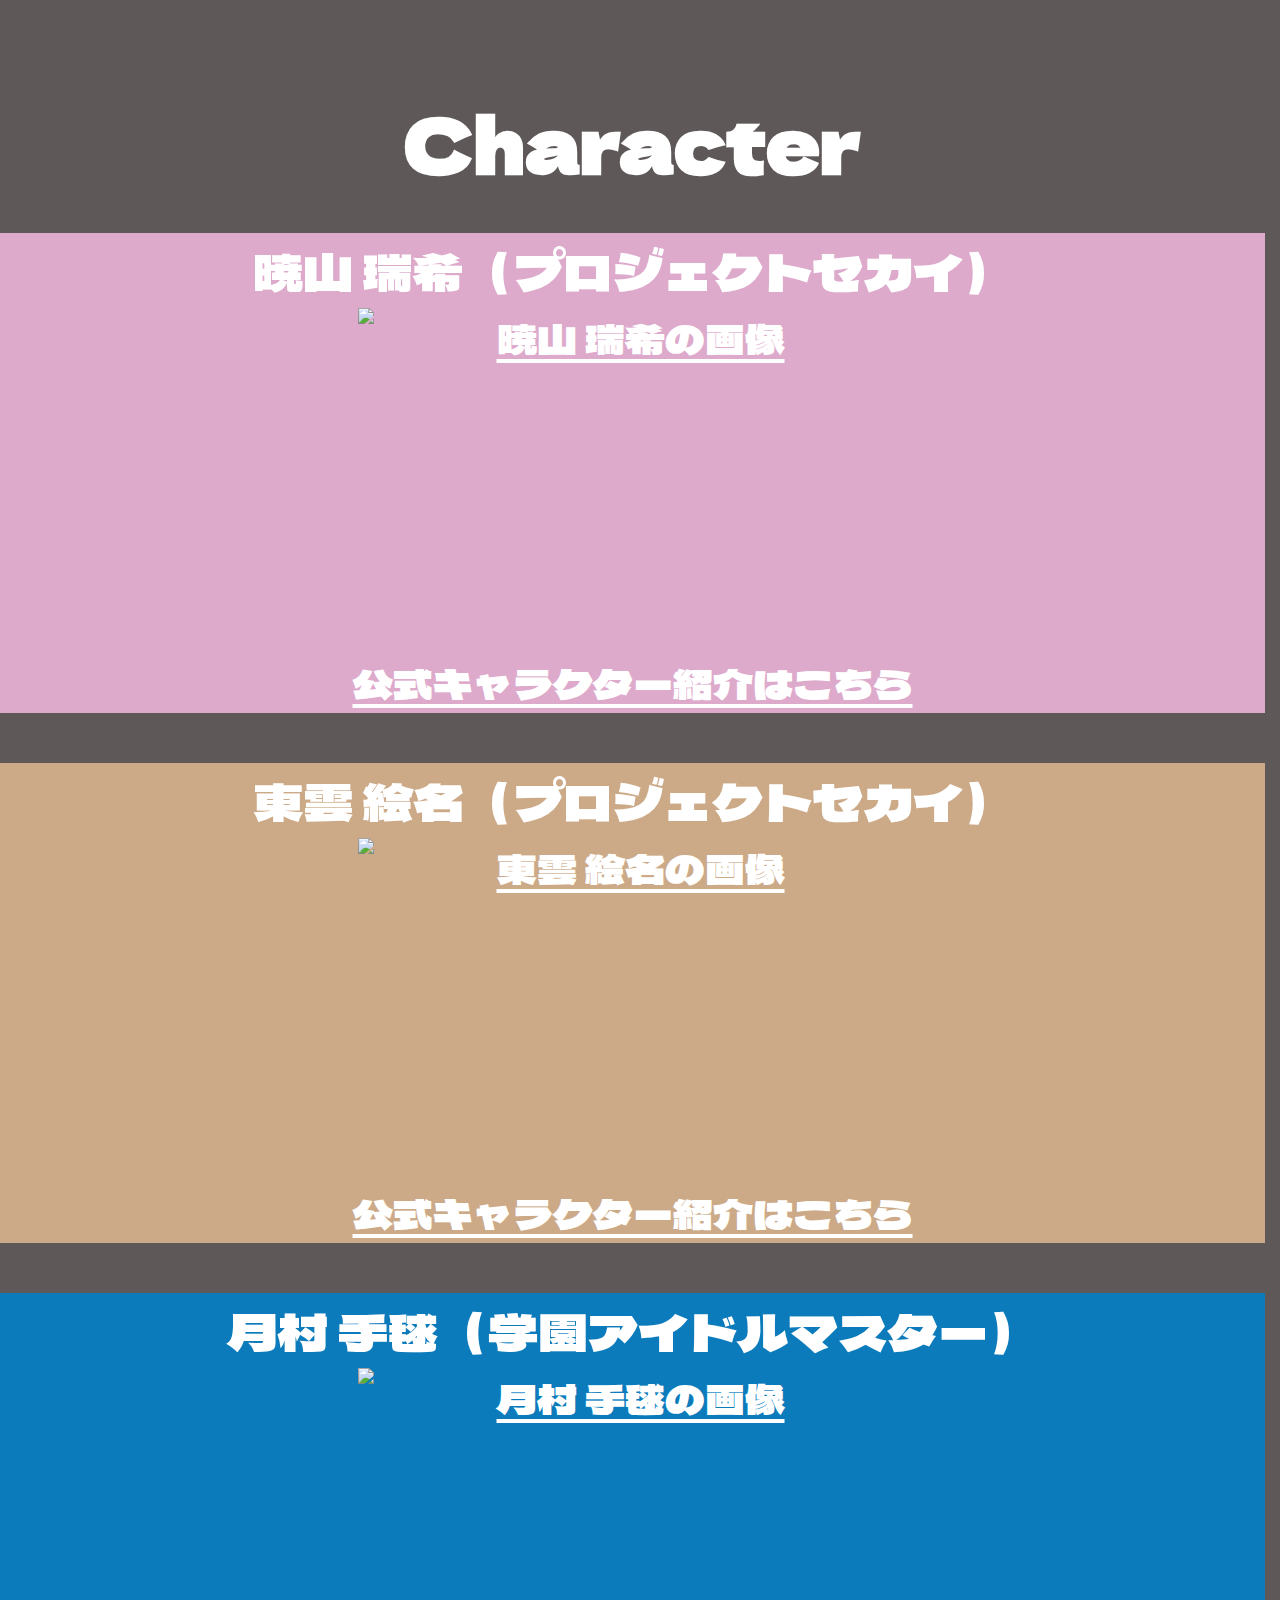
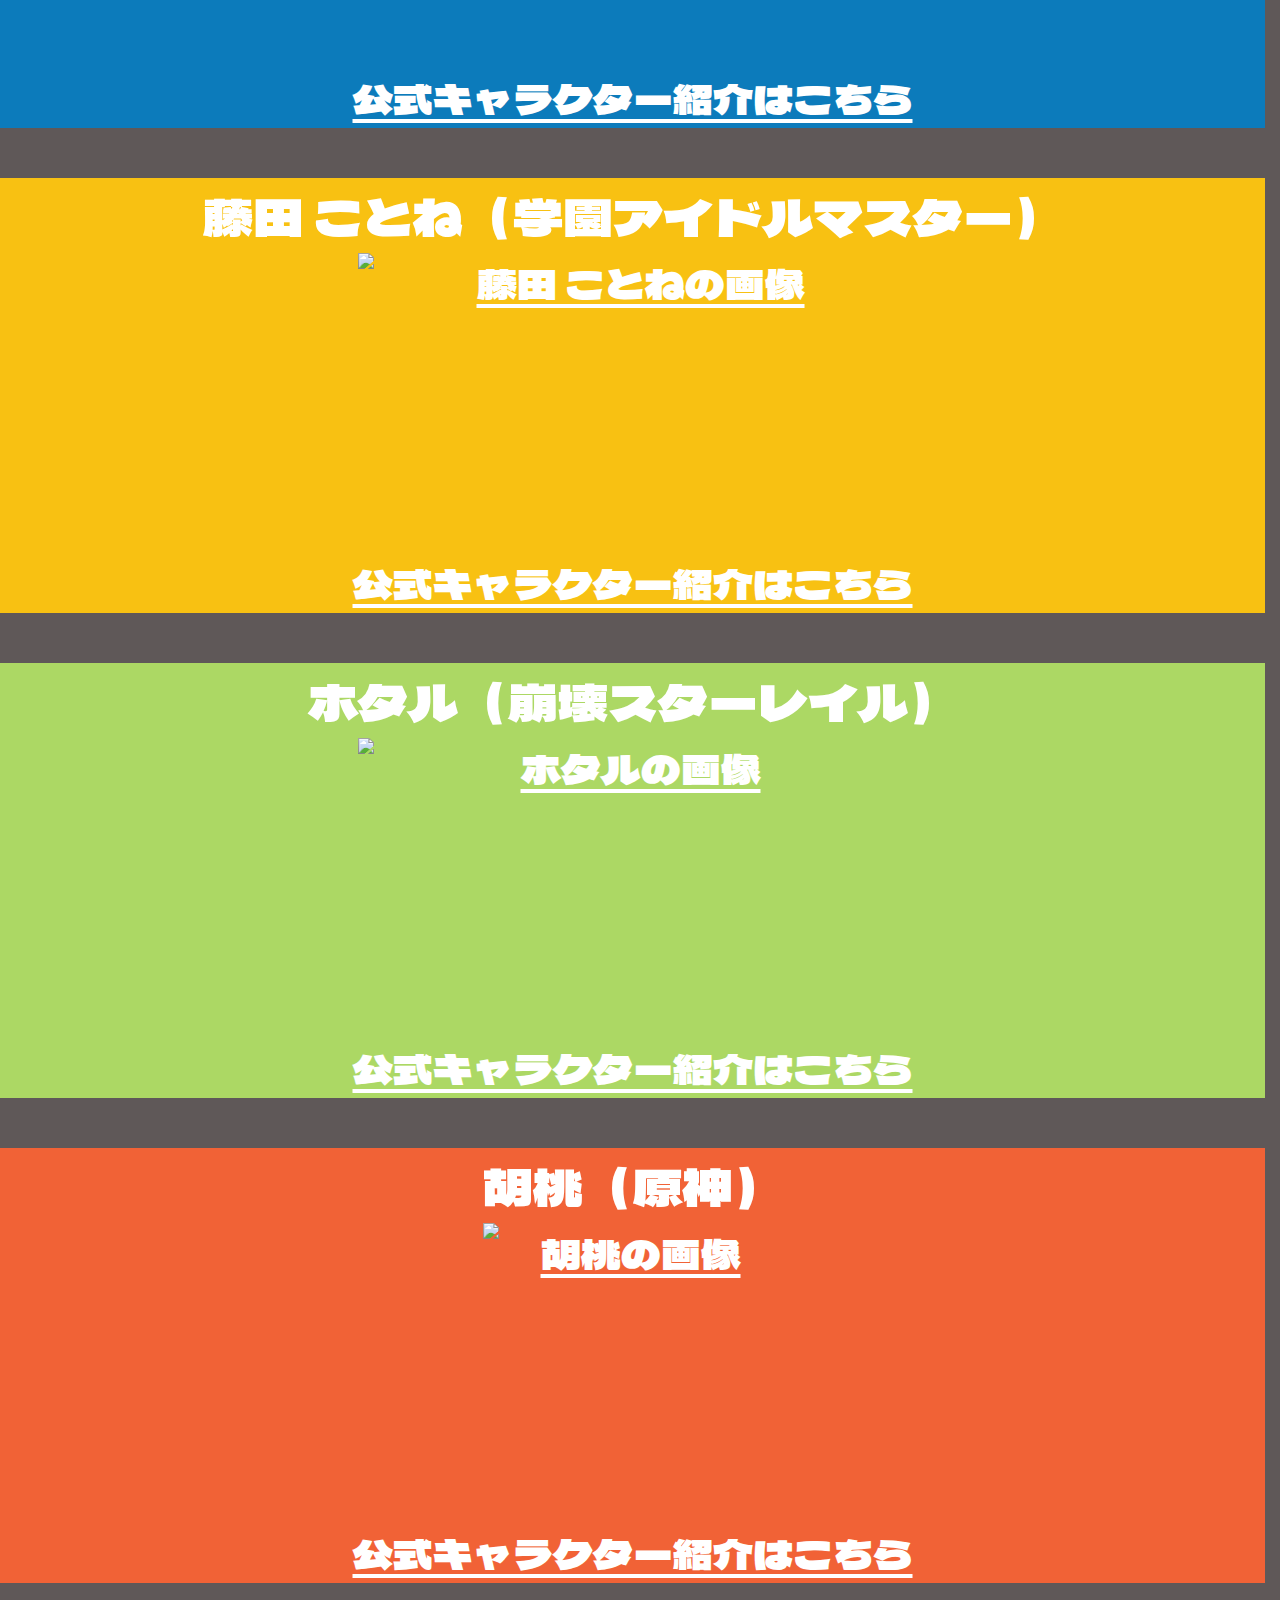
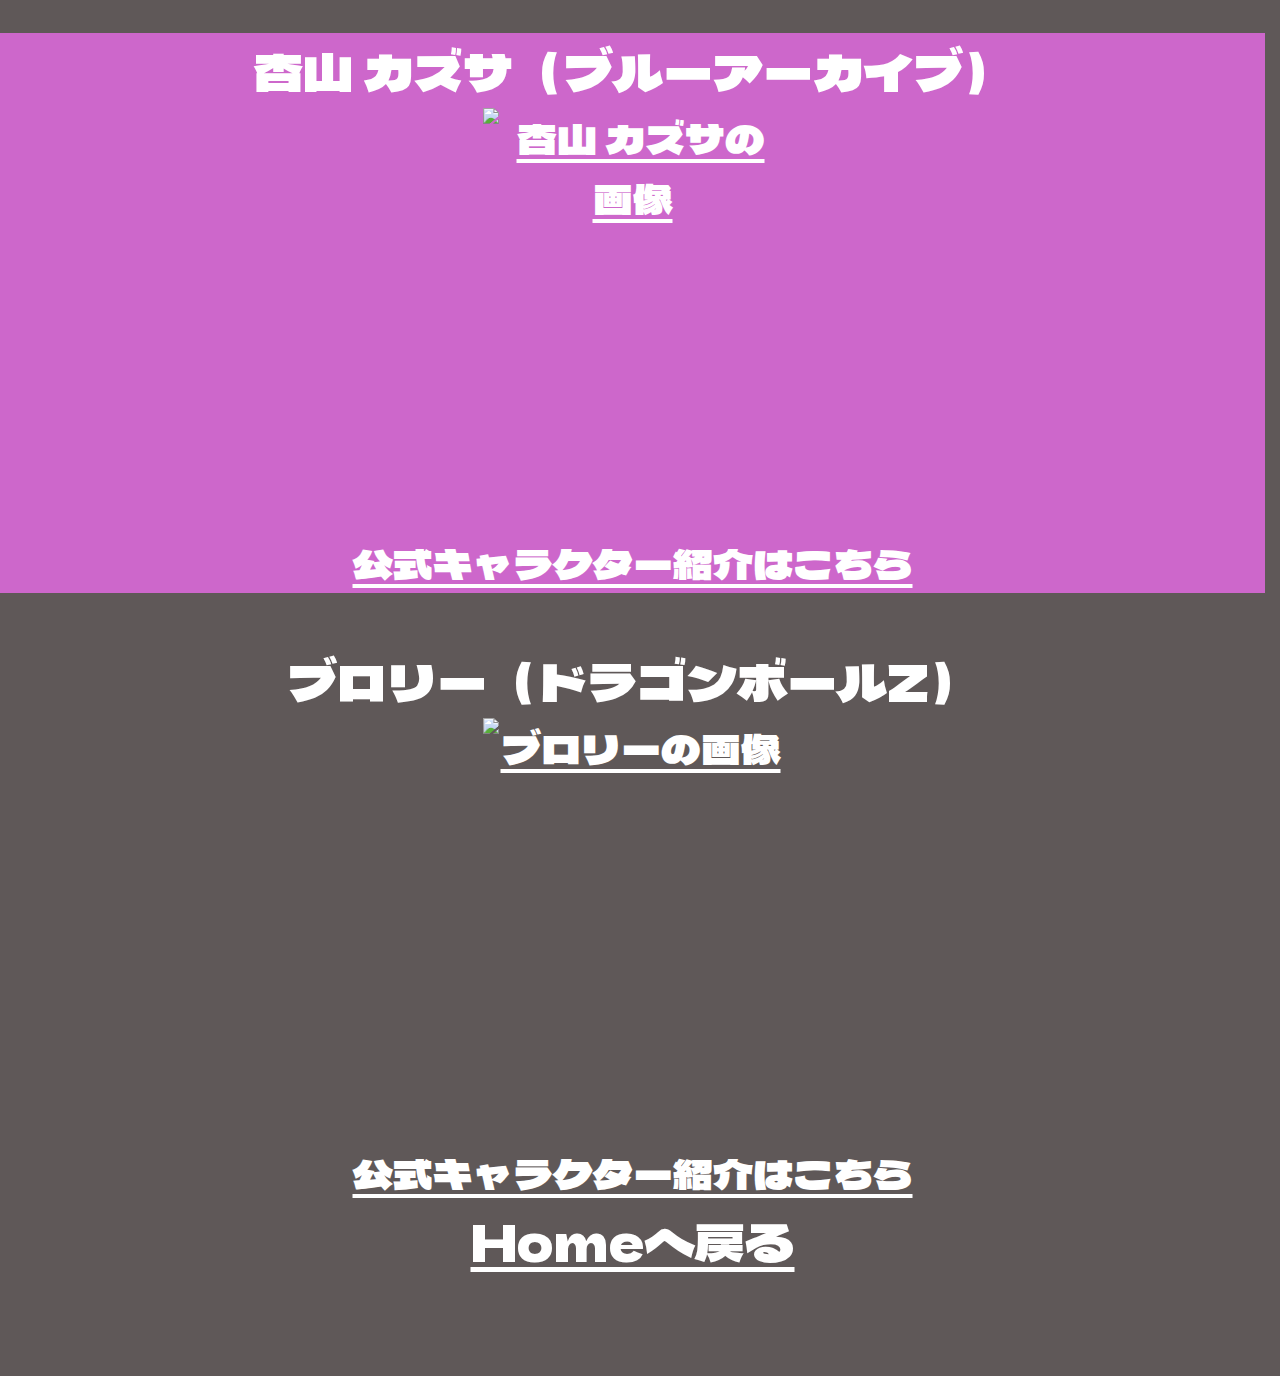
==== character.html @ f4500db6 "編集" ====
<!DOCTYPE html>
<html lang="en">
    
<head>
    <link rel="stylesheet" href="css/reset.css">
    <link rel="stylesheet" href="css/character.css">
    <link rel="preconnect" href="https://fonts.googleapis.com">
    <link rel="preconnect" href="https://fonts.gstatic.com" crossorigin>
    <link href="https://fonts.googleapis.com/css2?family=Dela+Gothic+One&display=swap" rel="stylesheet">
    <meta charset="UTF-8">
    <meta name="viewport" content="width=device-width, initial-scale=1.0">
    <title>好きな（推してる）キャラクター紹介</title>
    <link rel="stylesheet" href="css/character.css">
</head>
<body>
    <div class="context">
    <h1>Character</h1>  
    <div class="akiyama">
        <ol><p>暁山 瑞希（プロジェクトセカイ）</p>
            <li><a href="#"><img class="mizuki" img src="https://pbs.twimg.com/media/FpYIQI1aIAA3uEn?format=jpg&name=4096x4096"
            alt="暁山 瑞希の画像"></a></li>
            <a href="https://pjsekai.sega.jp/character/unite05/mizuki/index.html">公式キャラクター紹介はこちら</a>
        </ol>
    </div>
    <div class="sinonome">
        <ol><p>東雲 絵名（プロジェクトセカイ）</p>
            <li><a href="#"><img class="ena" src="https://pbs.twimg.com/media/FpYIlcyaQAEVNnG?format=jpg&name=4096x4096" 
            alt="東雲 絵名の画像"></a></li>
            <a href="https://pjsekai.sega.jp/character/unite05/ena/index.html">公式キャラクター紹介はこちら</a>
        </ol>
    </div>
    <div class="tukimura">
    <ol><p>月村 手毬（学園アイドルマスター）</p>
         <li><a href="#"><img class="temari" src="https://gakuen.idolmaster-official.jp/assets/img/idol/temari/ogp.png?date=0320" 
            alt="月村 手毬の画像"></a></li>
            <a href="https://gakuen.idolmaster-official.jp/idol/temari/">公式キャラクター紹介はこちら</a>
    </ol>
    </div>
    <div class="hujita">
    <ol><p>藤田 ことね（学園アイドルマスター）</p>
        <li><a href="#"><img class="kotone" src="https://gakuen.idolmaster-official.jp/assets/img/idol/kotone/ogp.png?date=0320" 
           alt="藤田 ことねの画像"></a></li>
           <a href="https://gakuen.idolmaster-official.jp/idol/kotone/">公式キャラクター紹介はこちら</a>
    </ol>
    </div>
    <div class="samu">
   <ol><p>ホタル（崩壊スターレイル）</p>
    <li><a href="#"><img class="hotaru" src="https://pbs.twimg.com/media/GL0jMJDakAAHxxf.jpg" 
       alt="ホタルの画像"></a></li>
       <a href="https://hsr.hoyoverse.com/ja-jp/character?worldIndex=4&charIndex=4">公式キャラクター紹介はこちら</a>
   </ol>
    </div>
    <div class="tao">
    <ol><p>胡桃（原神）</p>
        <li><a href="#"><img class="hu" src="https://pbs.twimg.com/media/F1DJT3DXoAArY_e?format=jpg&name=4096x4096" 
           alt="胡桃の画像"></a></li>
           <a href="https://genshin.hoyoverse.com/ja/character/liyue?char=12">公式キャラクター紹介はこちら</a>
    </ol>
    </div>
    <div class="kyouyama">
        <ol><p>杏山 カズサ（ブルーアーカイブ）</p>
            <li><a href="#"><img class="kazusa" src="https://pbs.twimg.com/media/FapyumeaMAA97bU.jpg:large" 
               alt="杏山 カズサの画像"></a></li>
               <a href="https://x.com/Blue_ArchiveJP/status/1561186369313001473">公式キャラクター紹介はこちら</a>
        </ol>
    </div>
    <div class="akuma">
        <ol><p>ブロリー（ドラゴンボールZ）</p>
            <li><a href="#"><img class="kazusa" src="https://pbs.twimg.com/media/FapyumeaMAA97bU.jpg:large" 
               alt="ブロリーの画像"></a></li>
               <a href="https://x.com/Blue_ArchiveJP/status/1561186369313001473">公式キャラクター紹介はこちら</a>
        </ol>
    </div>
    <div class="back">
        <a href="index.html">
            Homeへ戻る
        </a>
    </div>
</body>
</html>
---- css/character.css ----
body {
    background-color: #5f5858;
}

.context {
    width: 100%;
    position: absolute;
    top: 100px;
    
}

.context h1{ 
    text-align: center;
    color: #fff;
    font-size: 75px;
    font-family: "Dela Gothic One", sans-serif;
}

.context {
    width: 100%;
    position: absolute;
    top: 100px;
    
}

.context p{
    text-align: center;
    color: #fff;
    font-size: 50px;
    font-family: "Dela Gothic One", sans-serif;
}

@media screen and (max-width: 768px) {
    .context h1 {
        font-size: 40px;
    }
    
    .context p {
        font-size: 30px;
    }
}

div {
    text-align: center;
}

.context {
    width: 100%;
    position: absolute;
    top: 100px;
    
}

.context a{
    text-align: center;
    color: #ffffff;
    font-size: 40px;
    font-family: "Dela Gothic One", sans-serif;
}

.context a:hover {
    color: rgb(105, 105, 105);
}

li {
    list-style-type: none;
}


.mizuki {
    margin: auto;
    width: 550px;
    height: 345px;
}

.ena{
    margin: auto;
    width: 550px;
    height: 345px;
}

.temari{
    margin: auto;
    width: 550px;
    height: 300px;
}

.kotone{
    margin: auto;
    width: 550px;
    height: 300px;
}

.hotaru{
    margin: auto;
    width: 550px;
    height: 300px;
}

.hu{
    margin: auto;
    width: 300px;
    height: 300px;
}

.kazusa{
    margin: auto;
    width: 300px;
    height: 425px;
}

.back a{
   padding-bottom: 100px;
    text-align: center;
    color: #fff;
    font-size: 50px;
    font-family: "Dela Gothic One", sans-serif;
}

.back a:hover {
    color: rgb(33, 33, 33);
}

.akiyama {
background-color: #DDAACC;
margin: 0 auto;
margin-top: 50px;
margin-bottom: 50px;
}

.sinonome {
    background-color: #CCAA88;
    margin: 0 auto;
    margin-top: 50px;
    margin-bottom: 50px;
}

.tukimura {
    background-color: #0c7bbb;
    margin: 0 auto;
    margin-top: 50px;
    margin-bottom: 50px;
}

.hujita {
    background-color: #f8c112;
    margin: 0 auto;
    margin-top: 50px;
    margin-bottom: 50px;
}

.samu {
    background-color: #acd864;
    margin: 0 auto;
    margin-top: 50px;
    margin-bottom: 50px;
}

.tao {
    background-color: #f16236;
    margin: 0 auto;
    margin-top: 50px;
    margin-bottom: 50px;
}

.kyouyama {
    background-color: #cd67cb;
    margin: 0 auto;
    margin-top: 50px;
    margin-bottom: 50px;
}
---- css/character.css ----
body {
    background-color: #5f5858;
}

.context {
    width: 100%;
    position: absolute;
    top: 100px;
    
}

.context h1{ 
    text-align: center;
    color: #fff;
    font-size: 75px;
    font-family: "Dela Gothic One", sans-serif;
}

.context {
    width: 100%;
    position: absolute;
    top: 100px;
    
}

.context p{
    text-align: center;
    color: #fff;
    font-size: 50px;
    font-family: "Dela Gothic One", sans-serif;
}

@media screen and (max-width: 768px) {
    .context h1 {
        font-size: 40px;
    }
    
    .context p {
        font-size: 30px;
    }
}

div {
    text-align: center;
}

.context {
    width: 100%;
    position: absolute;
    top: 100px;
    
}

.context a{
    text-align: center;
    color: #ffffff;
    font-size: 40px;
    font-family: "Dela Gothic One", sans-serif;
}

.context a:hover {
    color: rgb(105, 105, 105);
}

li {
    list-style-type: none;
}


.mizuki {
    margin: auto;
    width: 550px;
    height: 345px;
}

.ena{
    margin: auto;
    width: 550px;
    height: 345px;
}

.temari{
    margin: auto;
    width: 550px;
    height: 300px;
}

.kotone{
    margin: auto;
    width: 550px;
    height: 300px;
}

.hotaru{
    margin: auto;
    width: 550px;
    height: 300px;
}

.hu{
    margin: auto;
    width: 300px;
    height: 300px;
}

.kazusa{
    margin: auto;
    width: 300px;
    height: 425px;
}

.back a{
   padding-bottom: 100px;
    text-align: center;
    color: #fff;
    font-size: 50px;
    font-family: "Dela Gothic One", sans-serif;
}

.back a:hover {
    color: rgb(33, 33, 33);
}

.akiyama {
background-color: #DDAACC;
margin: 0 auto;
margin-top: 50px;
margin-bottom: 50px;
}

.sinonome {
    background-color: #CCAA88;
    margin: 0 auto;
    margin-top: 50px;
    margin-bottom: 50px;
}

.tukimura {
    background-color: #0c7bbb;
    margin: 0 auto;
    margin-top: 50px;
    margin-bottom: 50px;
}

.hujita {
    background-color: #f8c112;
    margin: 0 auto;
    margin-top: 50px;
    margin-bottom: 50px;
}

.samu {
    background-color: #acd864;
    margin: 0 auto;
    margin-top: 50px;
    margin-bottom: 50px;
}

.tao {
    background-color: #f16236;
    margin: 0 auto;
    margin-top: 50px;
    margin-bottom: 50px;
}

.kyouyama {
    background-color: #cd67cb;
    margin: 0 auto;
    margin-top: 50px;
    margin-bottom: 50px;
}
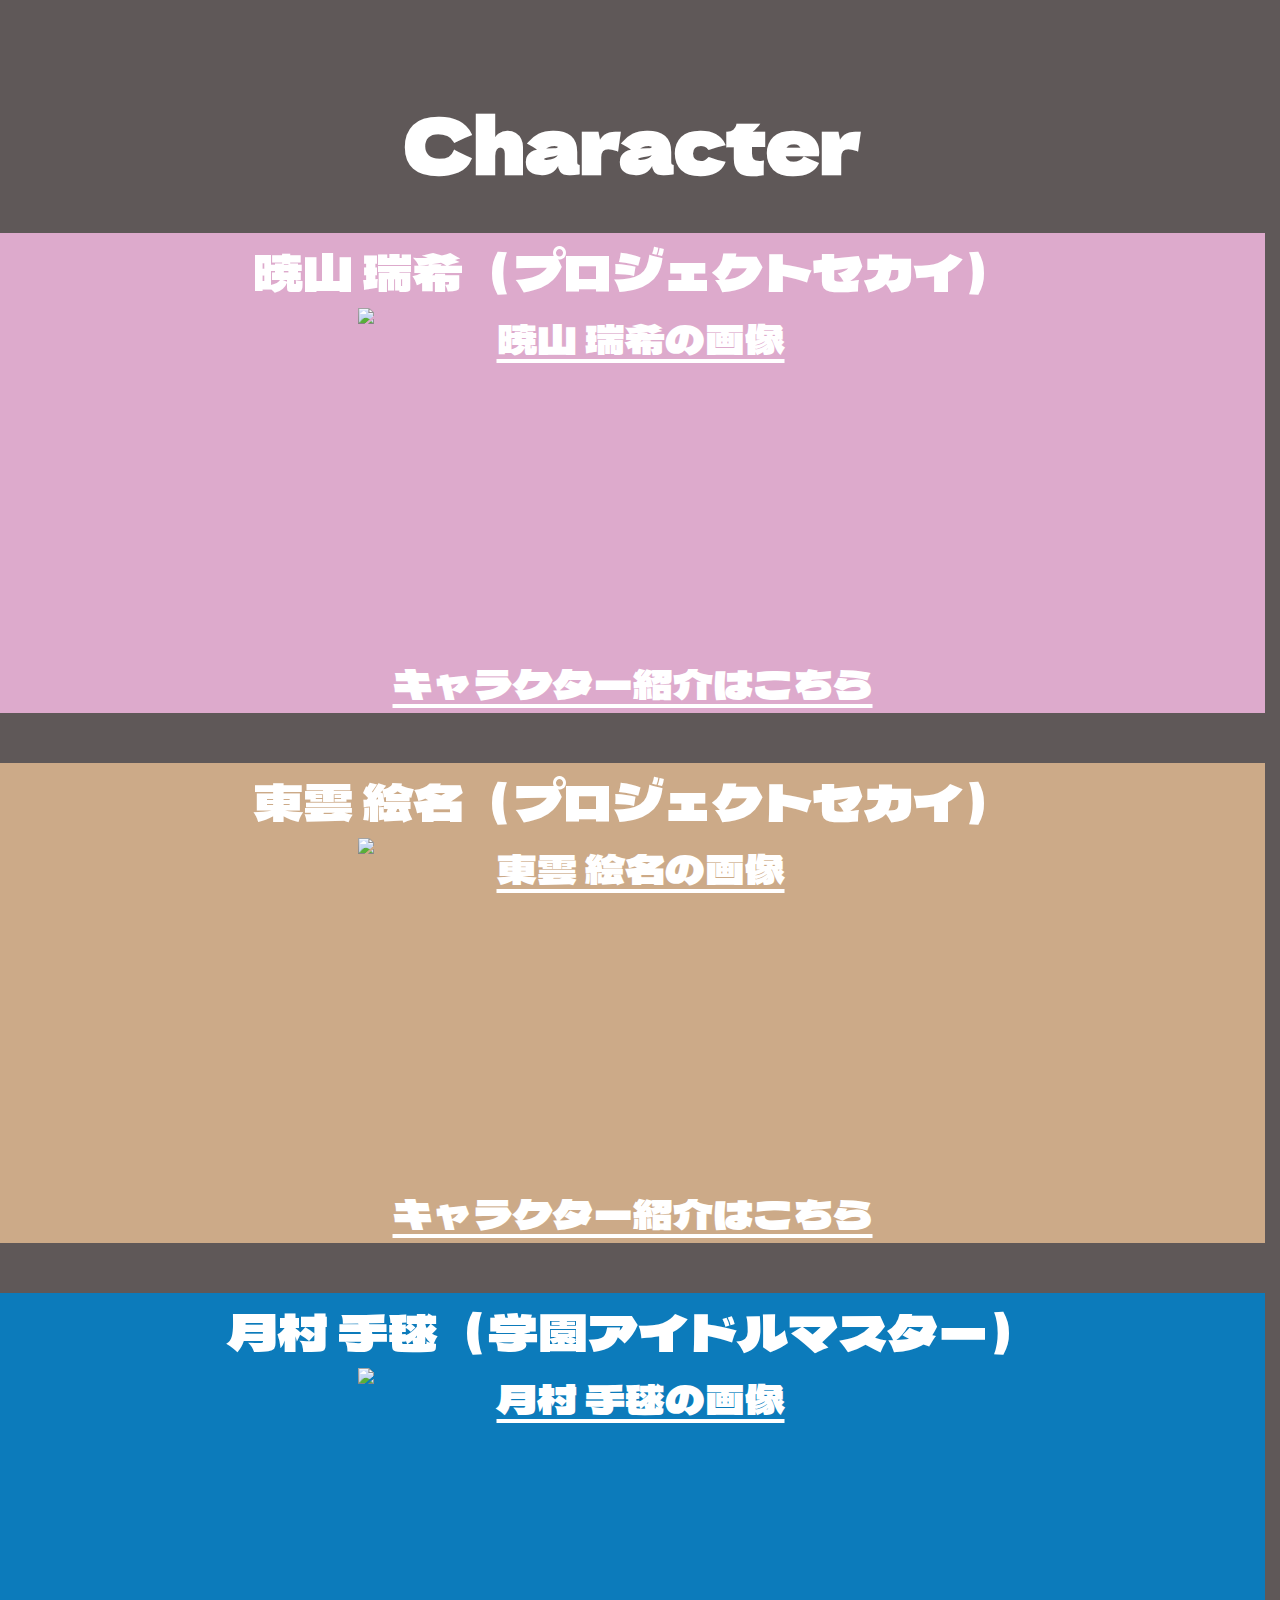
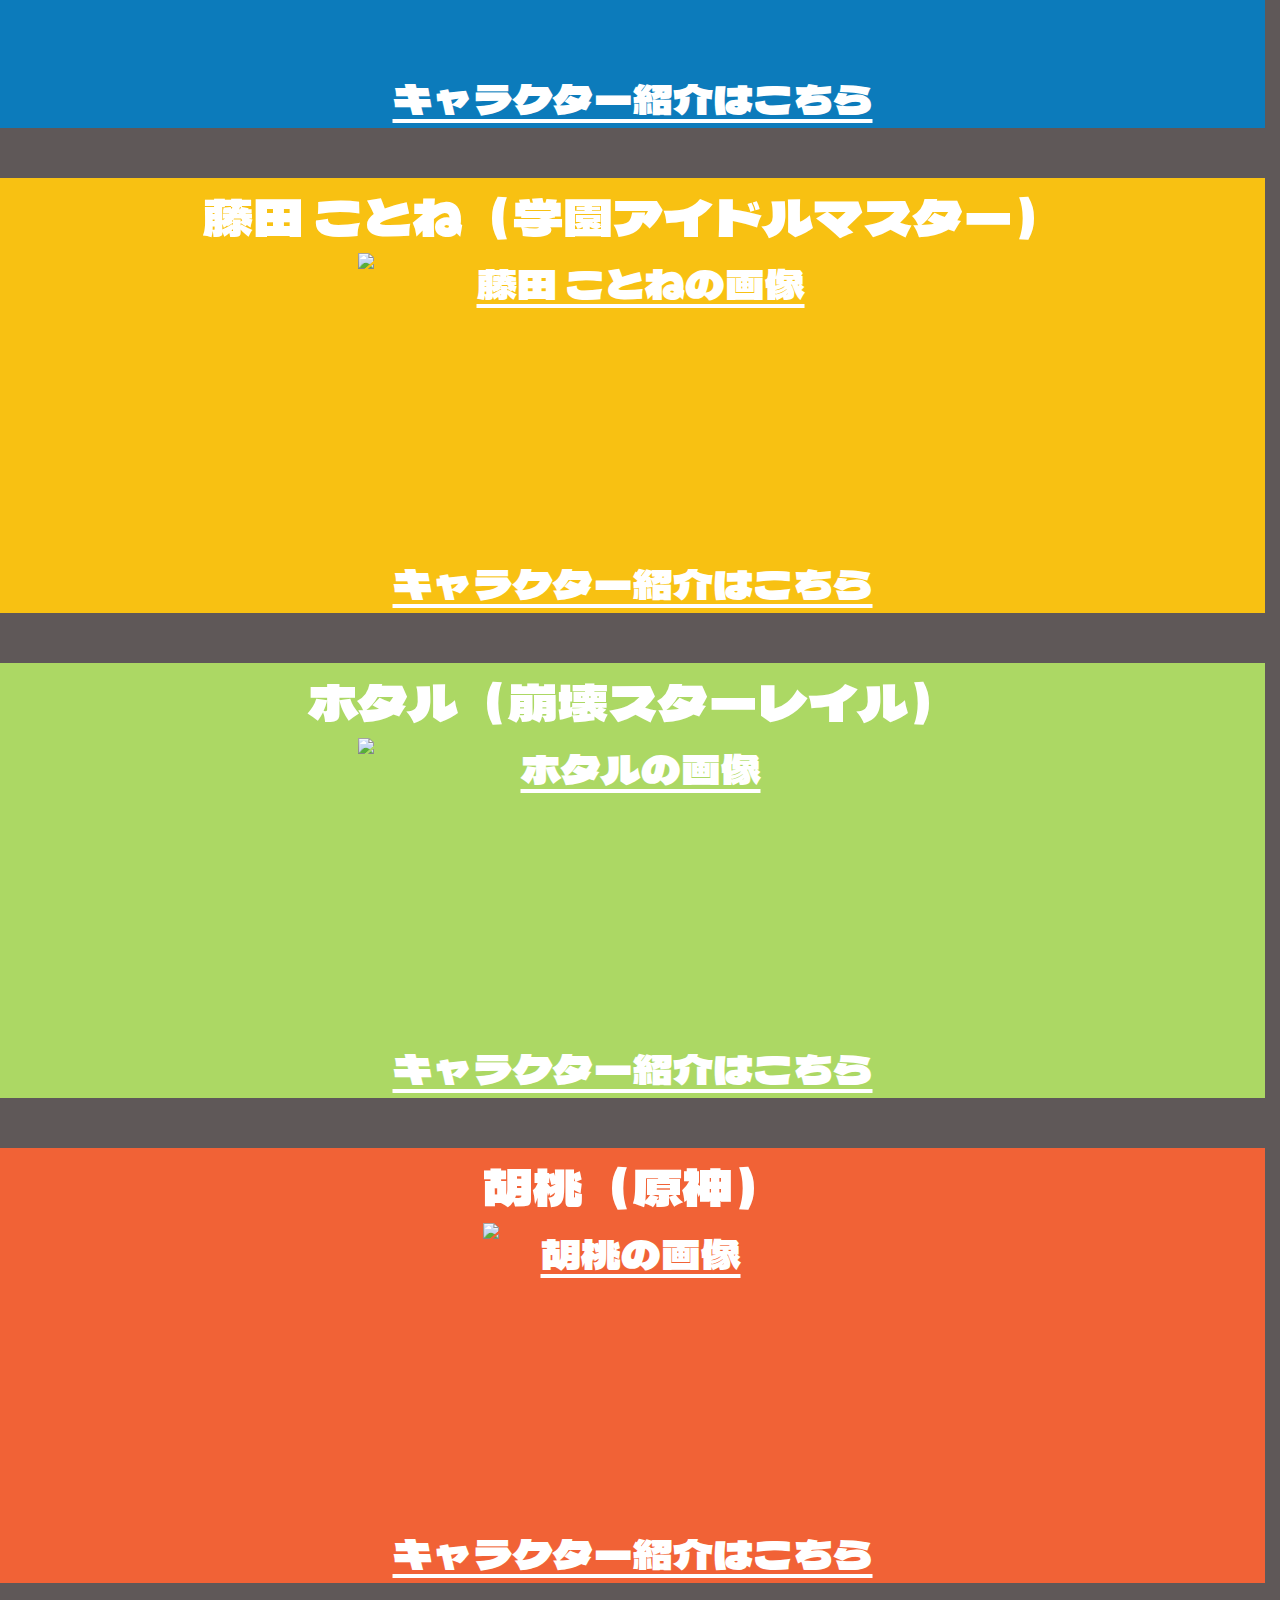
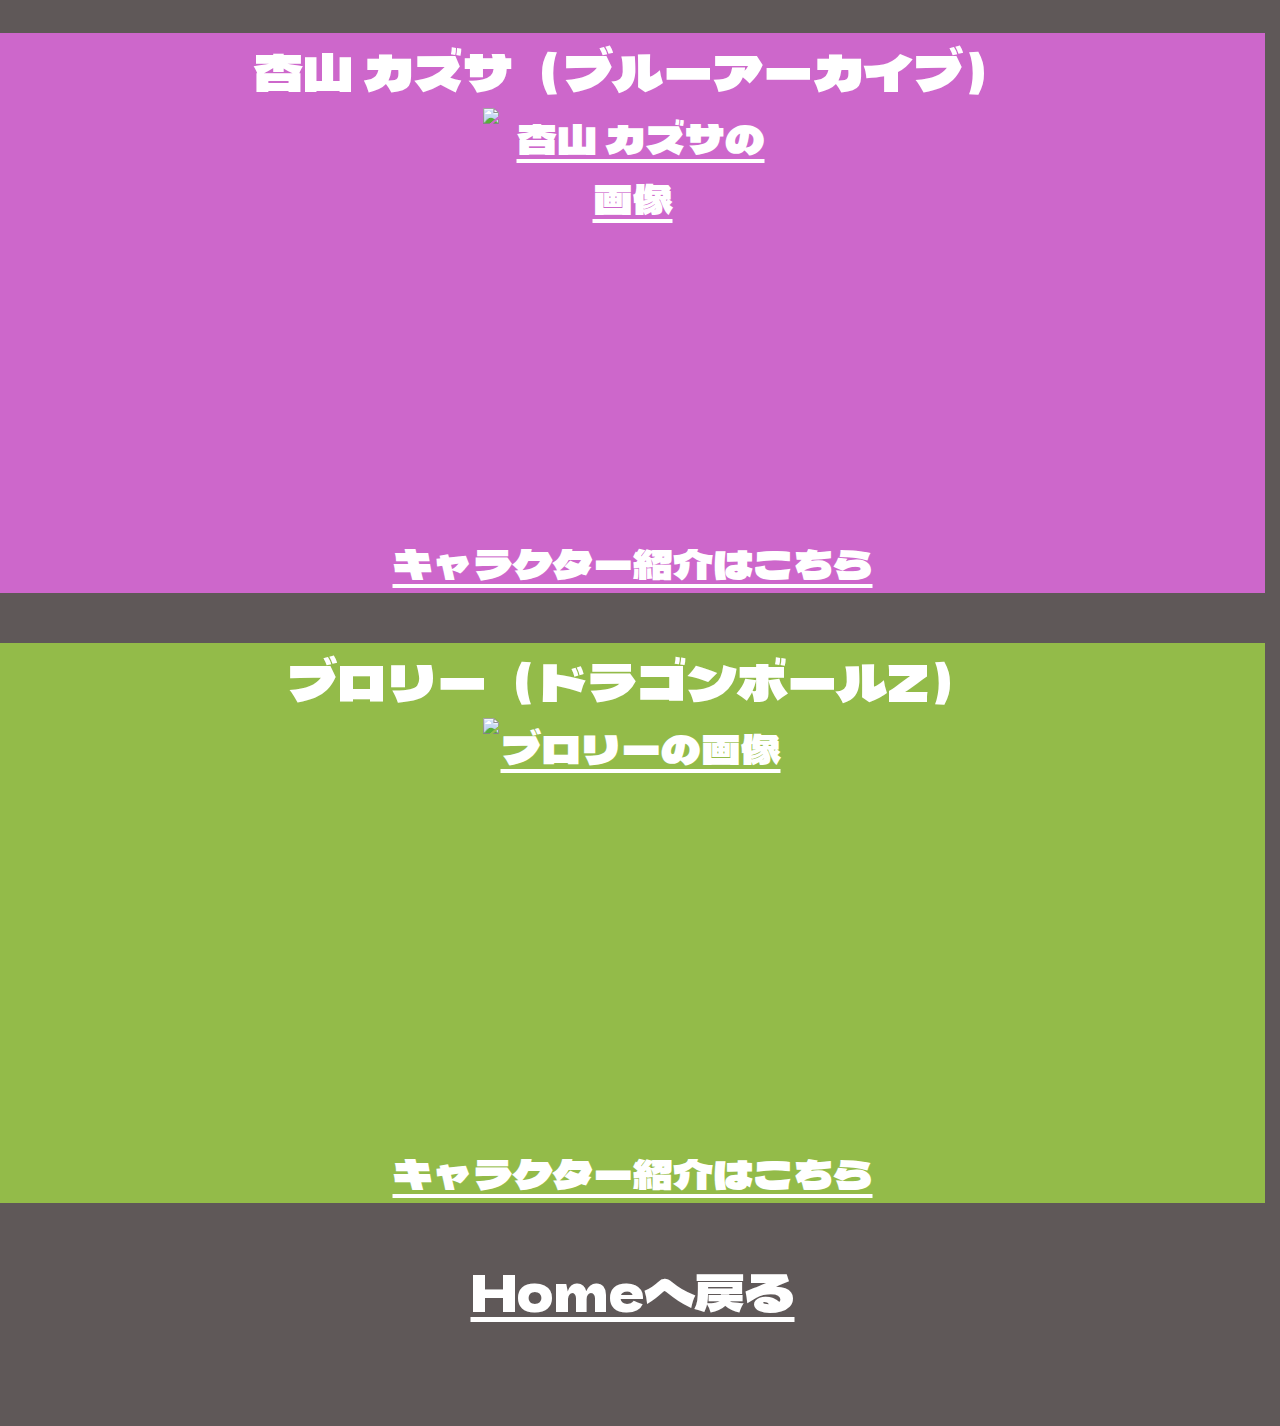
==== commit dc0fcff6: "編集" ====
--- a/character.html
+++ b/character.html
@@ -19,56 +19,56 @@
         <ol><p>暁山 瑞希（プロジェクトセカイ）</p>
             <li><a href="#"><img class="mizuki" img src="https://pbs.twimg.com/media/FpYIQI1aIAA3uEn?format=jpg&name=4096x4096"
             alt="暁山 瑞希の画像"></a></li>
-            <a href="https://pjsekai.sega.jp/character/unite05/mizuki/index.html">公式キャラクター紹介はこちら</a>
+            <a href="https://pjsekai.sega.jp/character/unite05/mizuki/index.html">キャラクター紹介はこちら</a>
         </ol>
     </div>
     <div class="sinonome">
         <ol><p>東雲 絵名（プロジェクトセカイ）</p>
             <li><a href="#"><img class="ena" src="https://pbs.twimg.com/media/FpYIlcyaQAEVNnG?format=jpg&name=4096x4096" 
             alt="東雲 絵名の画像"></a></li>
-            <a href="https://pjsekai.sega.jp/character/unite05/ena/index.html">公式キャラクター紹介はこちら</a>
+            <a href="https://pjsekai.sega.jp/character/unite05/ena/index.html">キャラクター紹介はこちら</a>
         </ol>
     </div>
     <div class="tukimura">
     <ol><p>月村 手毬（学園アイドルマスター）</p>
          <li><a href="#"><img class="temari" src="https://gakuen.idolmaster-official.jp/assets/img/idol/temari/ogp.png?date=0320" 
             alt="月村 手毬の画像"></a></li>
-            <a href="https://gakuen.idolmaster-official.jp/idol/temari/">公式キャラクター紹介はこちら</a>
+            <a href="https://gakuen.idolmaster-official.jp/idol/temari/">キャラクター紹介はこちら</a>
     </ol>
     </div>
     <div class="hujita">
     <ol><p>藤田 ことね（学園アイドルマスター）</p>
         <li><a href="#"><img class="kotone" src="https://gakuen.idolmaster-official.jp/assets/img/idol/kotone/ogp.png?date=0320" 
            alt="藤田 ことねの画像"></a></li>
-           <a href="https://gakuen.idolmaster-official.jp/idol/kotone/">公式キャラクター紹介はこちら</a>
+           <a href="https://gakuen.idolmaster-official.jp/idol/kotone/">キャラクター紹介はこちら</a>
     </ol>
     </div>
     <div class="samu">
    <ol><p>ホタル（崩壊スターレイル）</p>
     <li><a href="#"><img class="hotaru" src="https://pbs.twimg.com/media/GL0jMJDakAAHxxf.jpg" 
        alt="ホタルの画像"></a></li>
-       <a href="https://hsr.hoyoverse.com/ja-jp/character?worldIndex=4&charIndex=4">公式キャラクター紹介はこちら</a>
+       <a href="https://hsr.hoyoverse.com/ja-jp/character?worldIndex=4&charIndex=4">キャラクター紹介はこちら</a>
    </ol>
     </div>
     <div class="tao">
     <ol><p>胡桃（原神）</p>
         <li><a href="#"><img class="hu" src="https://pbs.twimg.com/media/F1DJT3DXoAArY_e?format=jpg&name=4096x4096" 
            alt="胡桃の画像"></a></li>
-           <a href="https://genshin.hoyoverse.com/ja/character/liyue?char=12">公式キャラクター紹介はこちら</a>
+           <a href="https://genshin.hoyoverse.com/ja/character/liyue?char=12">キャラクター紹介はこちら</a>
     </ol>
     </div>
     <div class="kyouyama">
         <ol><p>杏山 カズサ（ブルーアーカイブ）</p>
             <li><a href="#"><img class="kazusa" src="https://pbs.twimg.com/media/FapyumeaMAA97bU.jpg:large" 
                alt="杏山 カズサの画像"></a></li>
-               <a href="https://x.com/Blue_ArchiveJP/status/1561186369313001473">公式キャラクター紹介はこちら</a>
+               <a href="https://x.com/Blue_ArchiveJP/status/1561186369313001473">キャラクター紹介はこちら</a>
         </ol>
     </div>
     <div class="akuma">
         <ol><p>ブロリー（ドラゴンボールZ）</p>
-            <li><a href="#"><img class="kazusa" src="https://pbs.twimg.com/media/FapyumeaMAA97bU.jpg:large" 
+            <li><a href="#"><img class="burori" src="https://pbs.twimg.com/media/FqwV961aMAAVDiR.jpg" 
                alt="ブロリーの画像"></a></li>
-               <a href="https://x.com/Blue_ArchiveJP/status/1561186369313001473">公式キャラクター紹介はこちら</a>
+               <a href="https://ja.wikipedia.org/wiki/%E3%83%96%E3%83%AD%E3%83%AA%E3%83%BC">キャラクター紹介はこちら</a>
         </ol>
     </div>
     <div class="back">
--- a/css/character.css
+++ b/css/character.css
@@ -109,6 +109,12 @@
     height: 425px;
 }
 
+.burori{
+    margin: auto;
+    width: 300px;
+    height: 425px;
+}
+
 .back a{
    padding-bottom: 100px;
     text-align: center;
@@ -169,3 +175,10 @@
     margin-top: 50px;
     margin-bottom: 50px;
 }
+
+.akuma {
+    background-color: #93bb49;
+    margin: 0 auto;
+    margin-top: 50px;
+    margin-bottom: 50px;
+}--- a/css/character.css
+++ b/css/character.css
@@ -109,6 +109,12 @@
     height: 425px;
 }
 
+.burori{
+    margin: auto;
+    width: 300px;
+    height: 425px;
+}
+
 .back a{
    padding-bottom: 100px;
     text-align: center;
@@ -169,3 +175,10 @@
     margin-top: 50px;
     margin-bottom: 50px;
 }
+
+.akuma {
+    background-color: #93bb49;
+    margin: 0 auto;
+    margin-top: 50px;
+    margin-bottom: 50px;
+}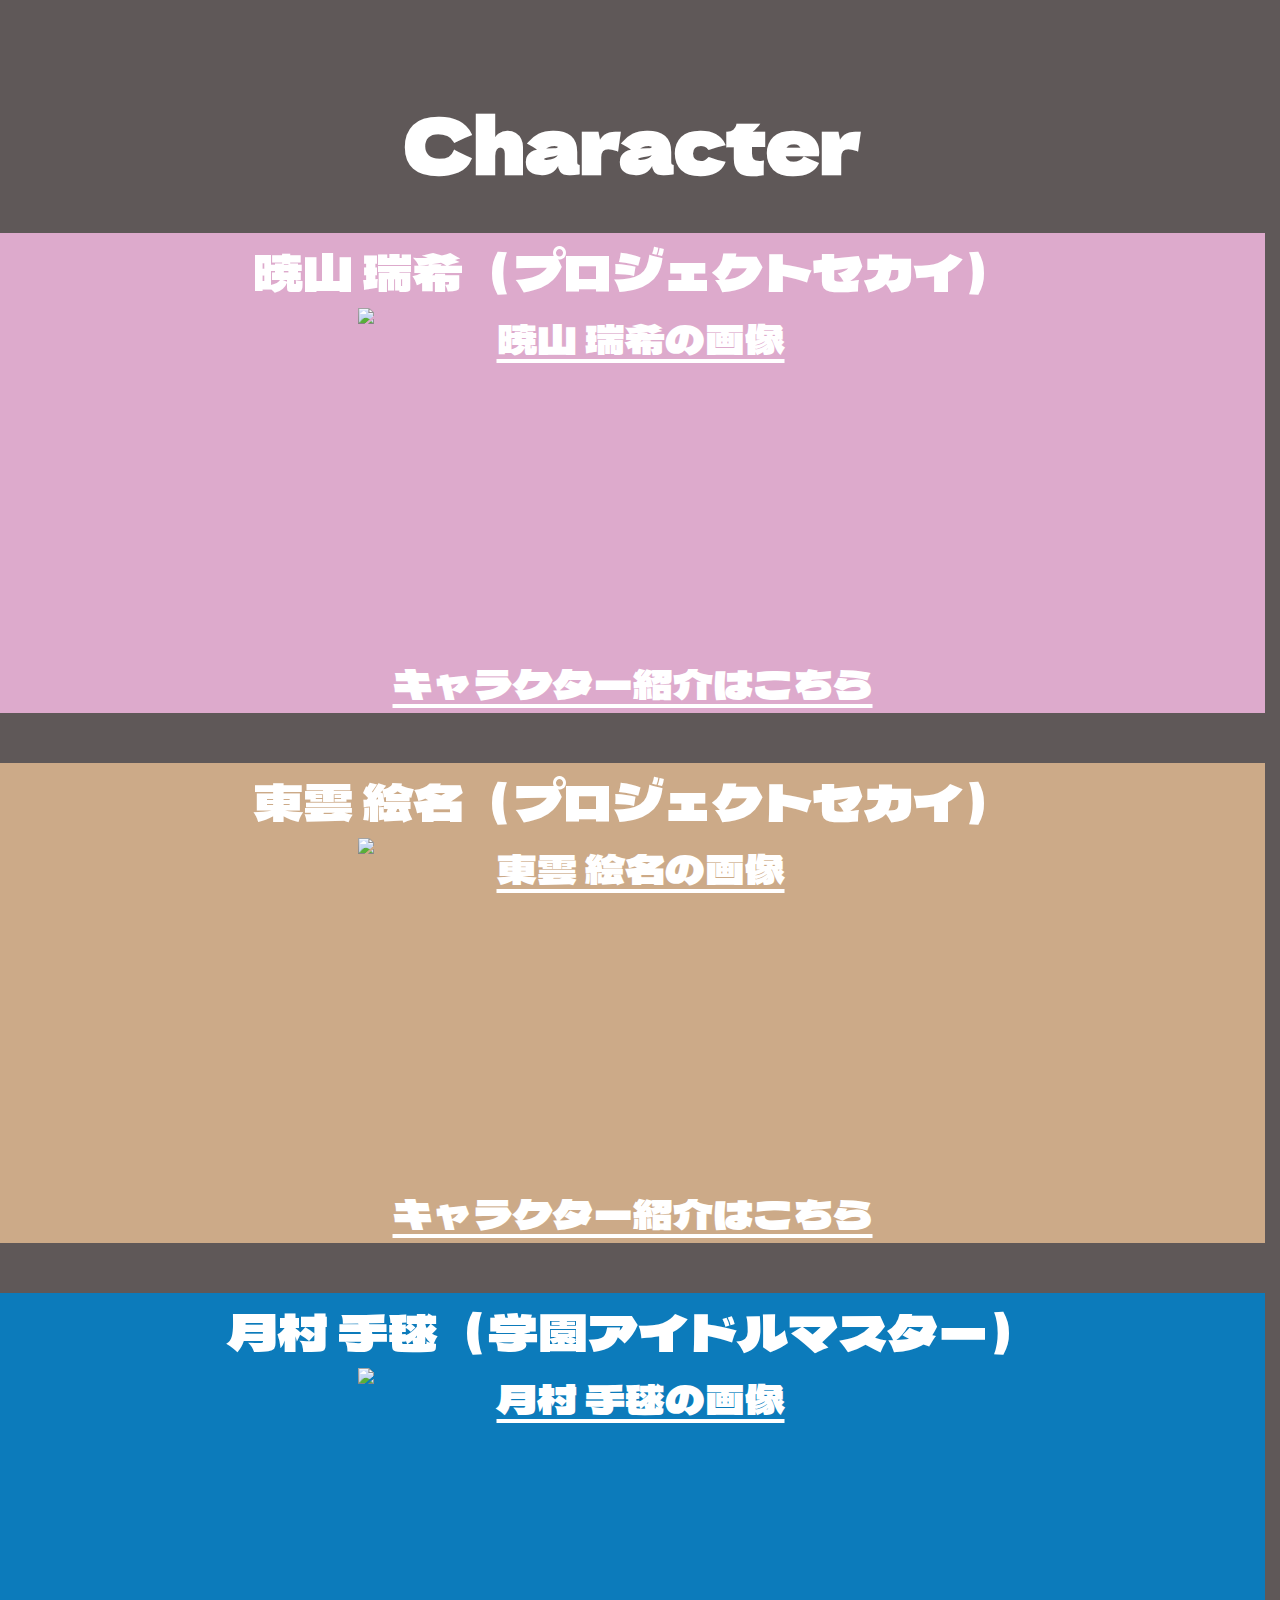
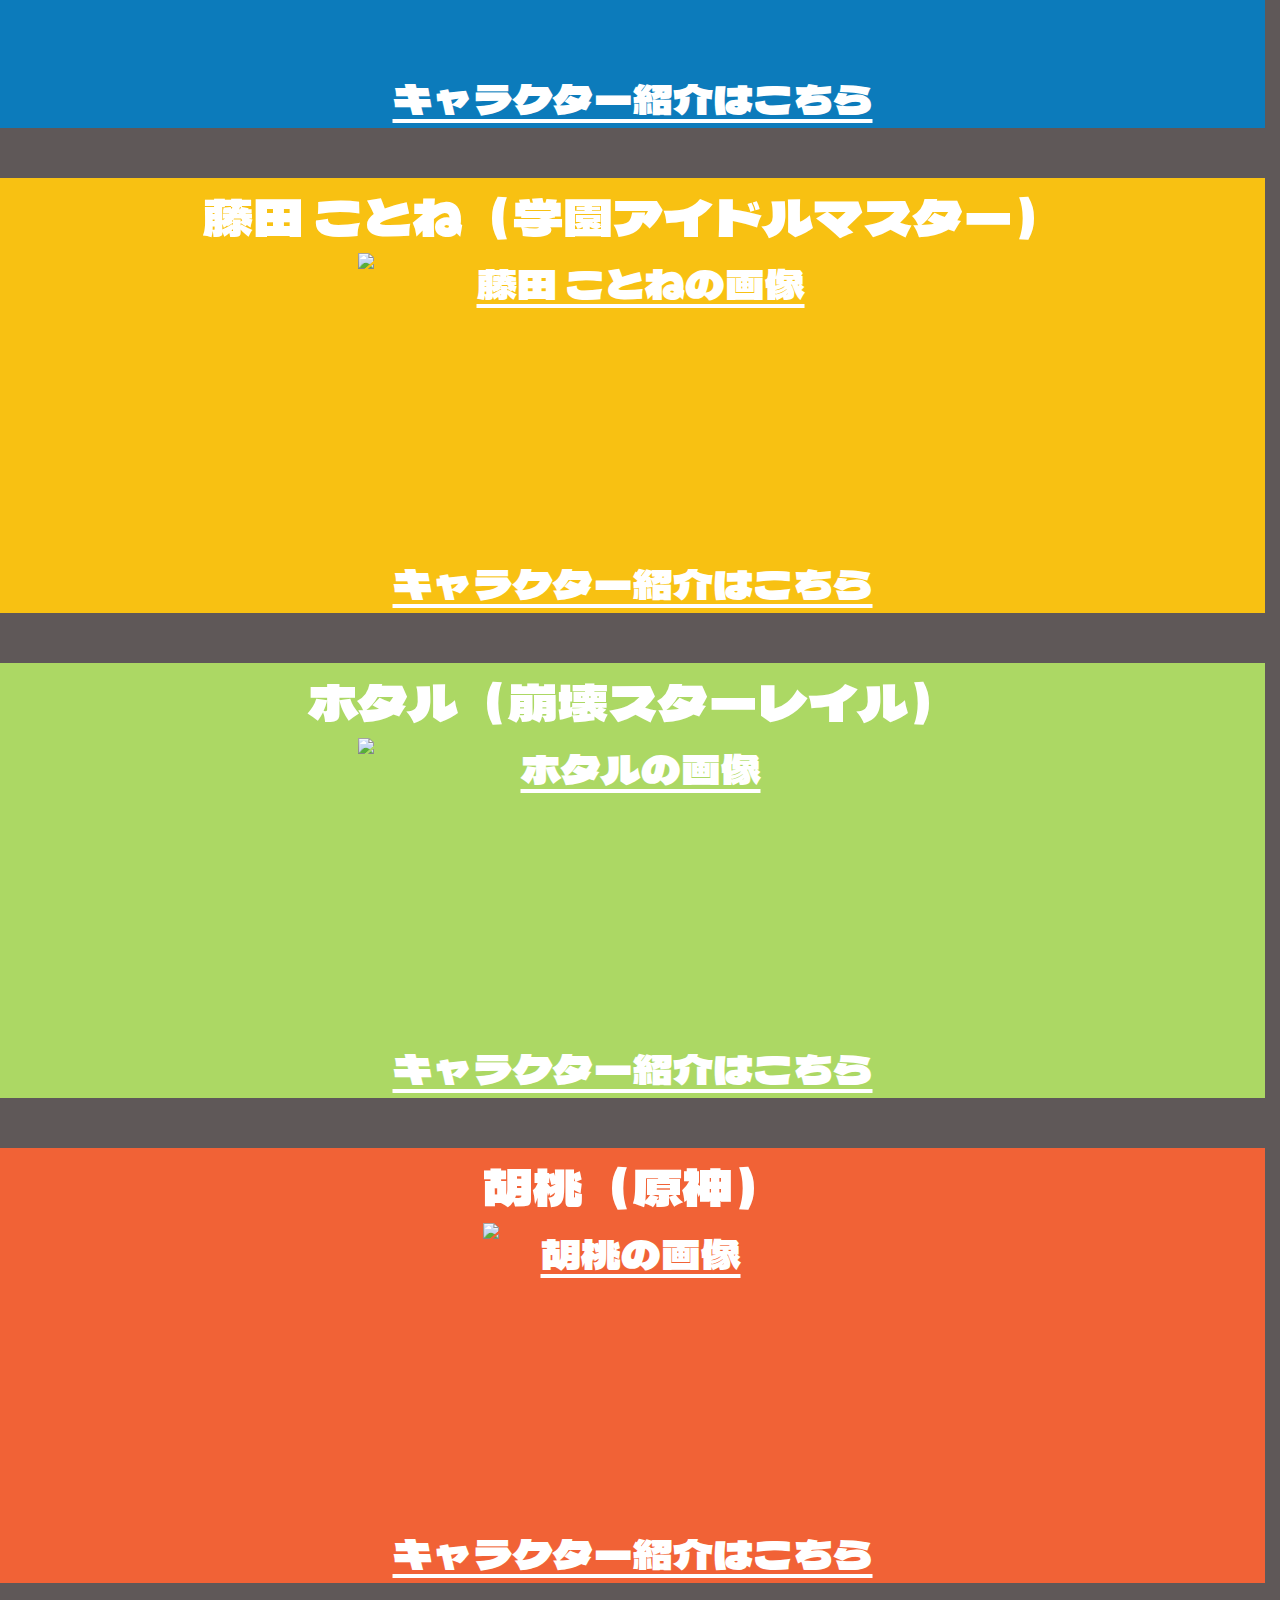
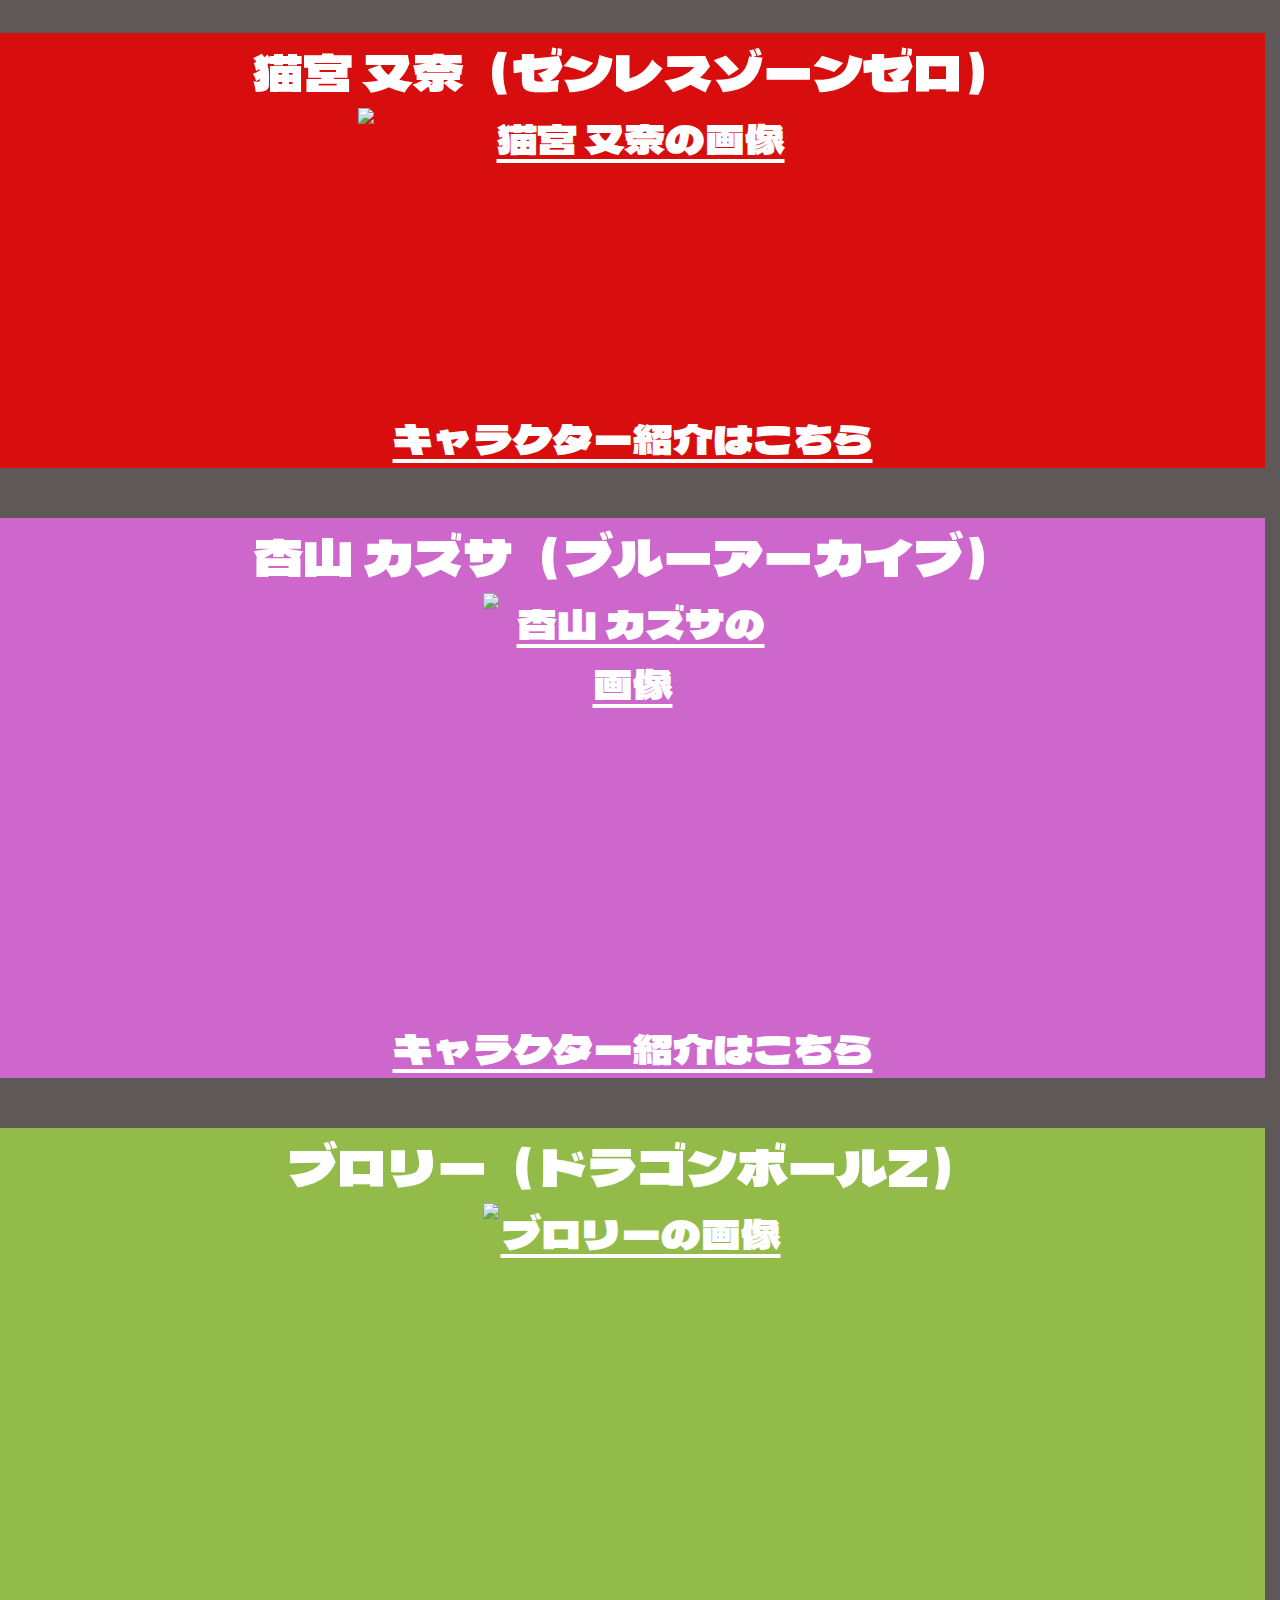
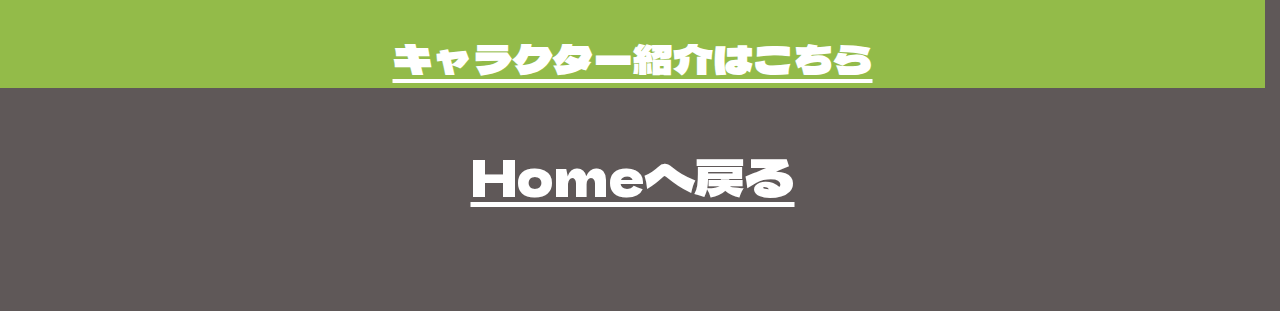
==== commit b8c762cc: "編集" ====
--- a/character.html
+++ b/character.html
@@ -57,6 +57,13 @@
            <a href="https://genshin.hoyoverse.com/ja/character/liyue?char=12">キャラクター紹介はこちら</a>
     </ol>
     </div>
+    <div class="nekomiya">
+        <ol><p>猫宮 又奈（ゼンレスゾーンゼロ）</p>
+            <li><a href="#"><img class="mana" src="https://i.ytimg.com/vi/qg6onTehkYk/maxresdefault.jpg" 
+               alt="猫宮 又奈の画像"></a></li>
+               <a href="https://zenless.hoyoverse.com/ja-jp/news/102447">キャラクター紹介はこちら</a>
+        </ol>
+    </div>
     <div class="kyouyama">
         <ol><p>杏山 カズサ（ブルーアーカイブ）</p>
             <li><a href="#"><img class="kazusa" src="https://pbs.twimg.com/media/FapyumeaMAA97bU.jpg:large" 
--- a/css/character.css
+++ b/css/character.css
@@ -115,6 +115,12 @@
     height: 425px;
 }
 
+.mana{
+    margin: auto;
+    width: 550px;
+    height: 300px;
+}
+
 .back a{
    padding-bottom: 100px;
     text-align: center;
@@ -176,6 +182,13 @@
     margin-bottom: 50px;
 }
 
+.nekomiya {
+    background-color: #d80d0d;
+    margin: 0 auto;
+    margin-top: 50px;
+    margin-bottom: 50px;
+}
+
 .akuma {
     background-color: #93bb49;
     margin: 0 auto;
--- a/css/character.css
+++ b/css/character.css
@@ -115,6 +115,12 @@
     height: 425px;
 }
 
+.mana{
+    margin: auto;
+    width: 550px;
+    height: 300px;
+}
+
 .back a{
    padding-bottom: 100px;
     text-align: center;
@@ -176,6 +182,13 @@
     margin-bottom: 50px;
 }
 
+.nekomiya {
+    background-color: #d80d0d;
+    margin: 0 auto;
+    margin-top: 50px;
+    margin-bottom: 50px;
+}
+
 .akuma {
     background-color: #93bb49;
     margin: 0 auto;
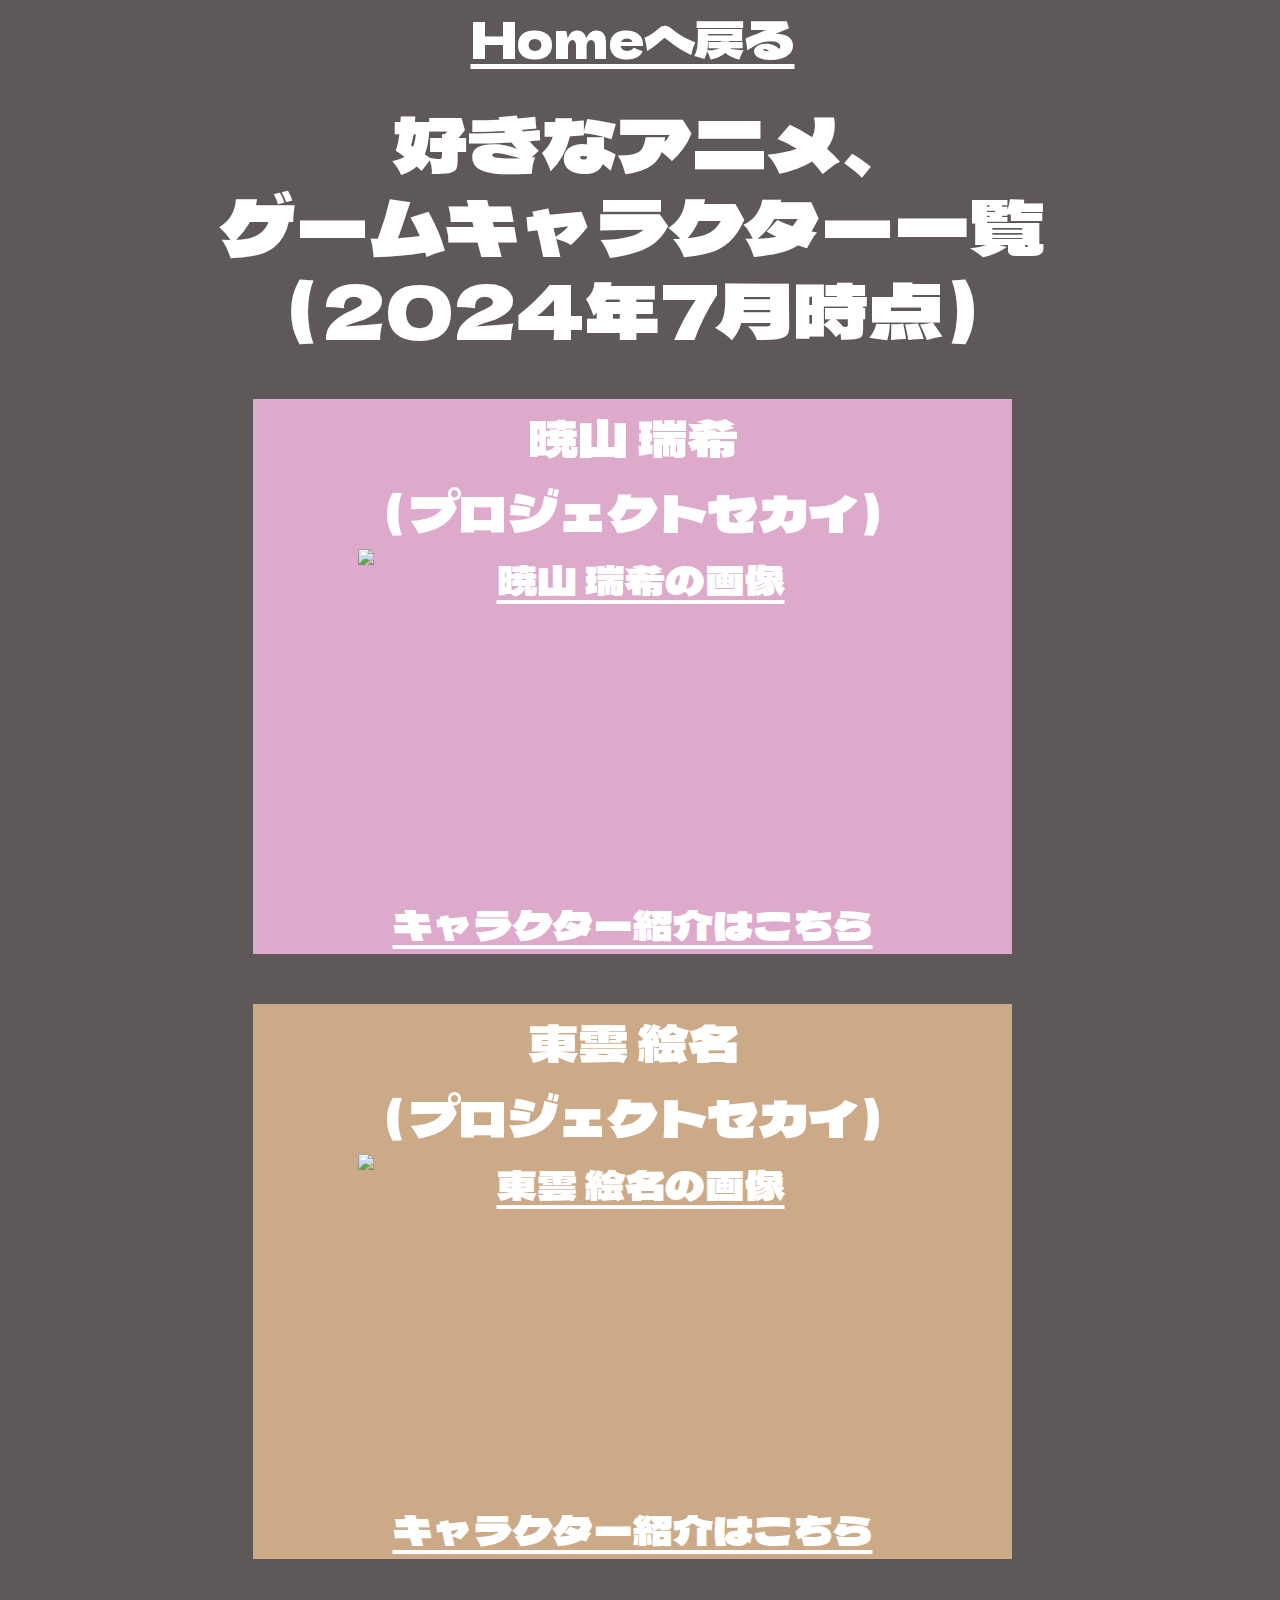
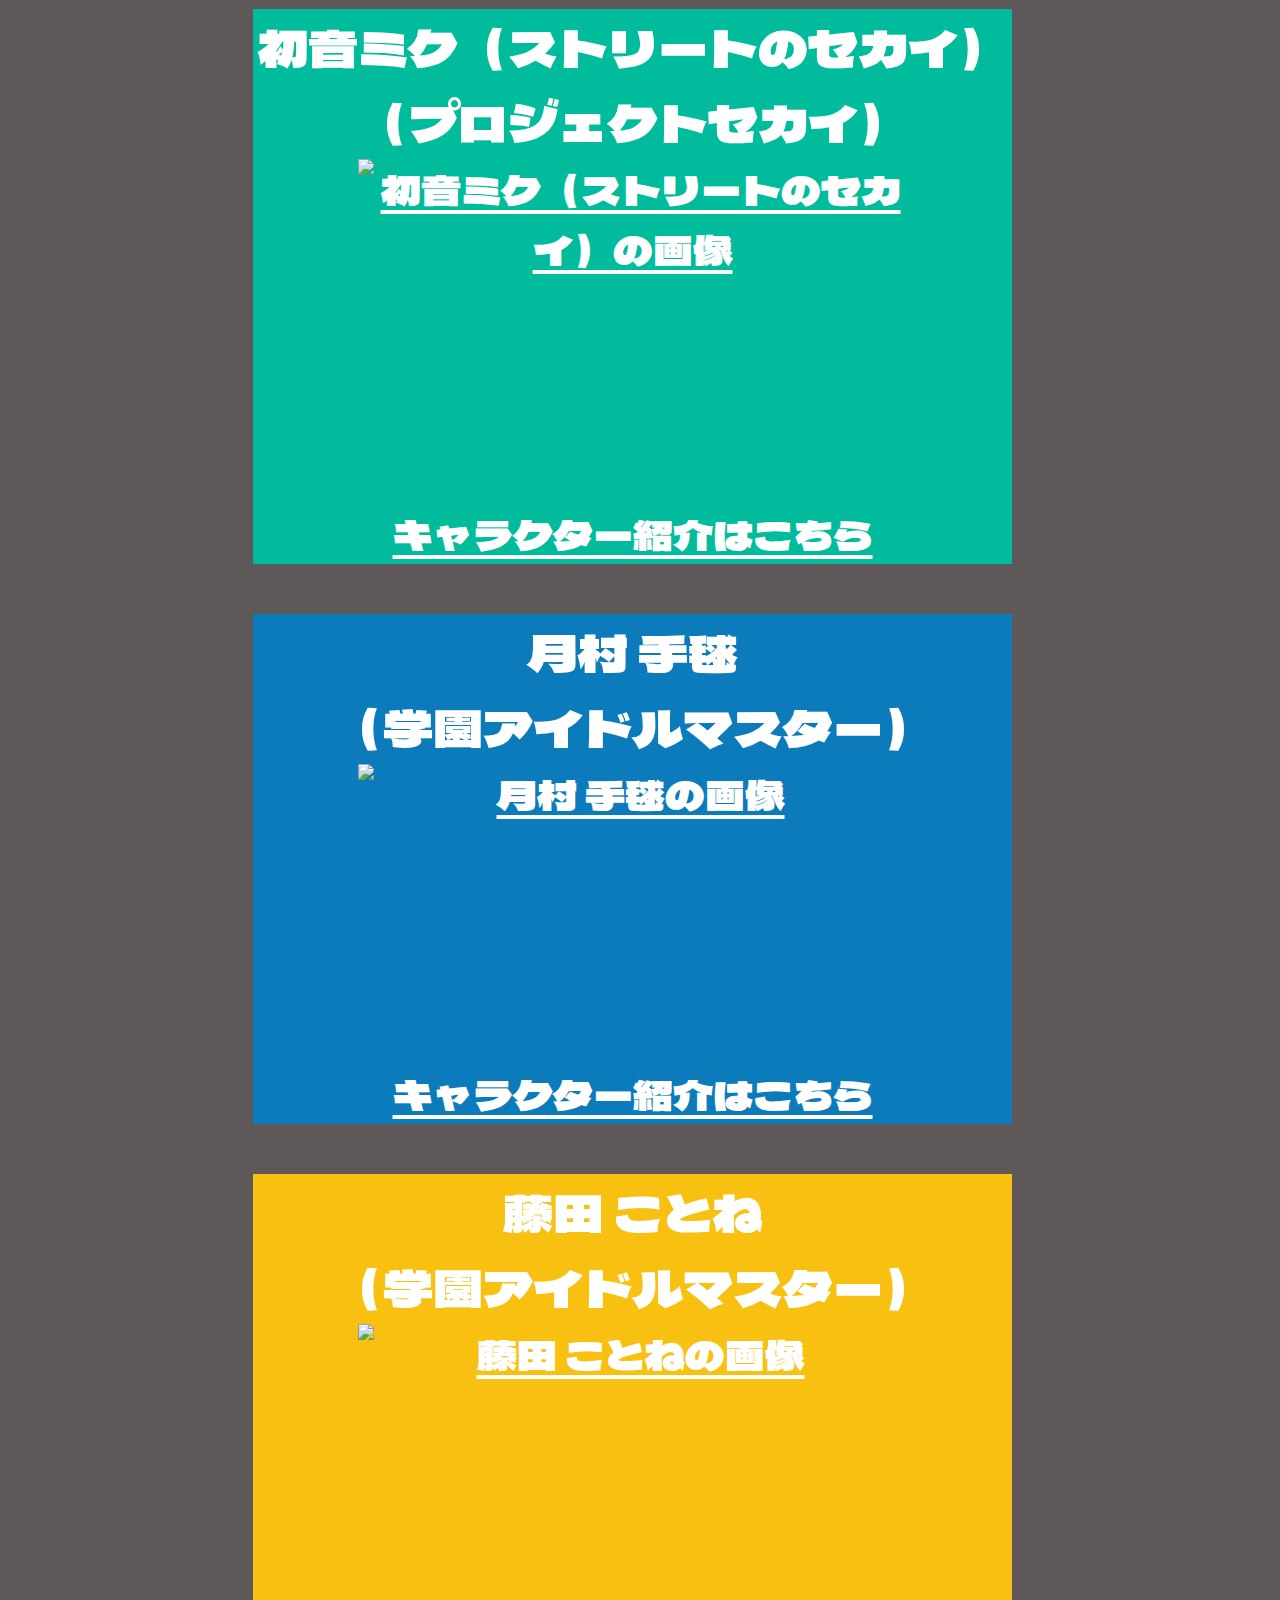
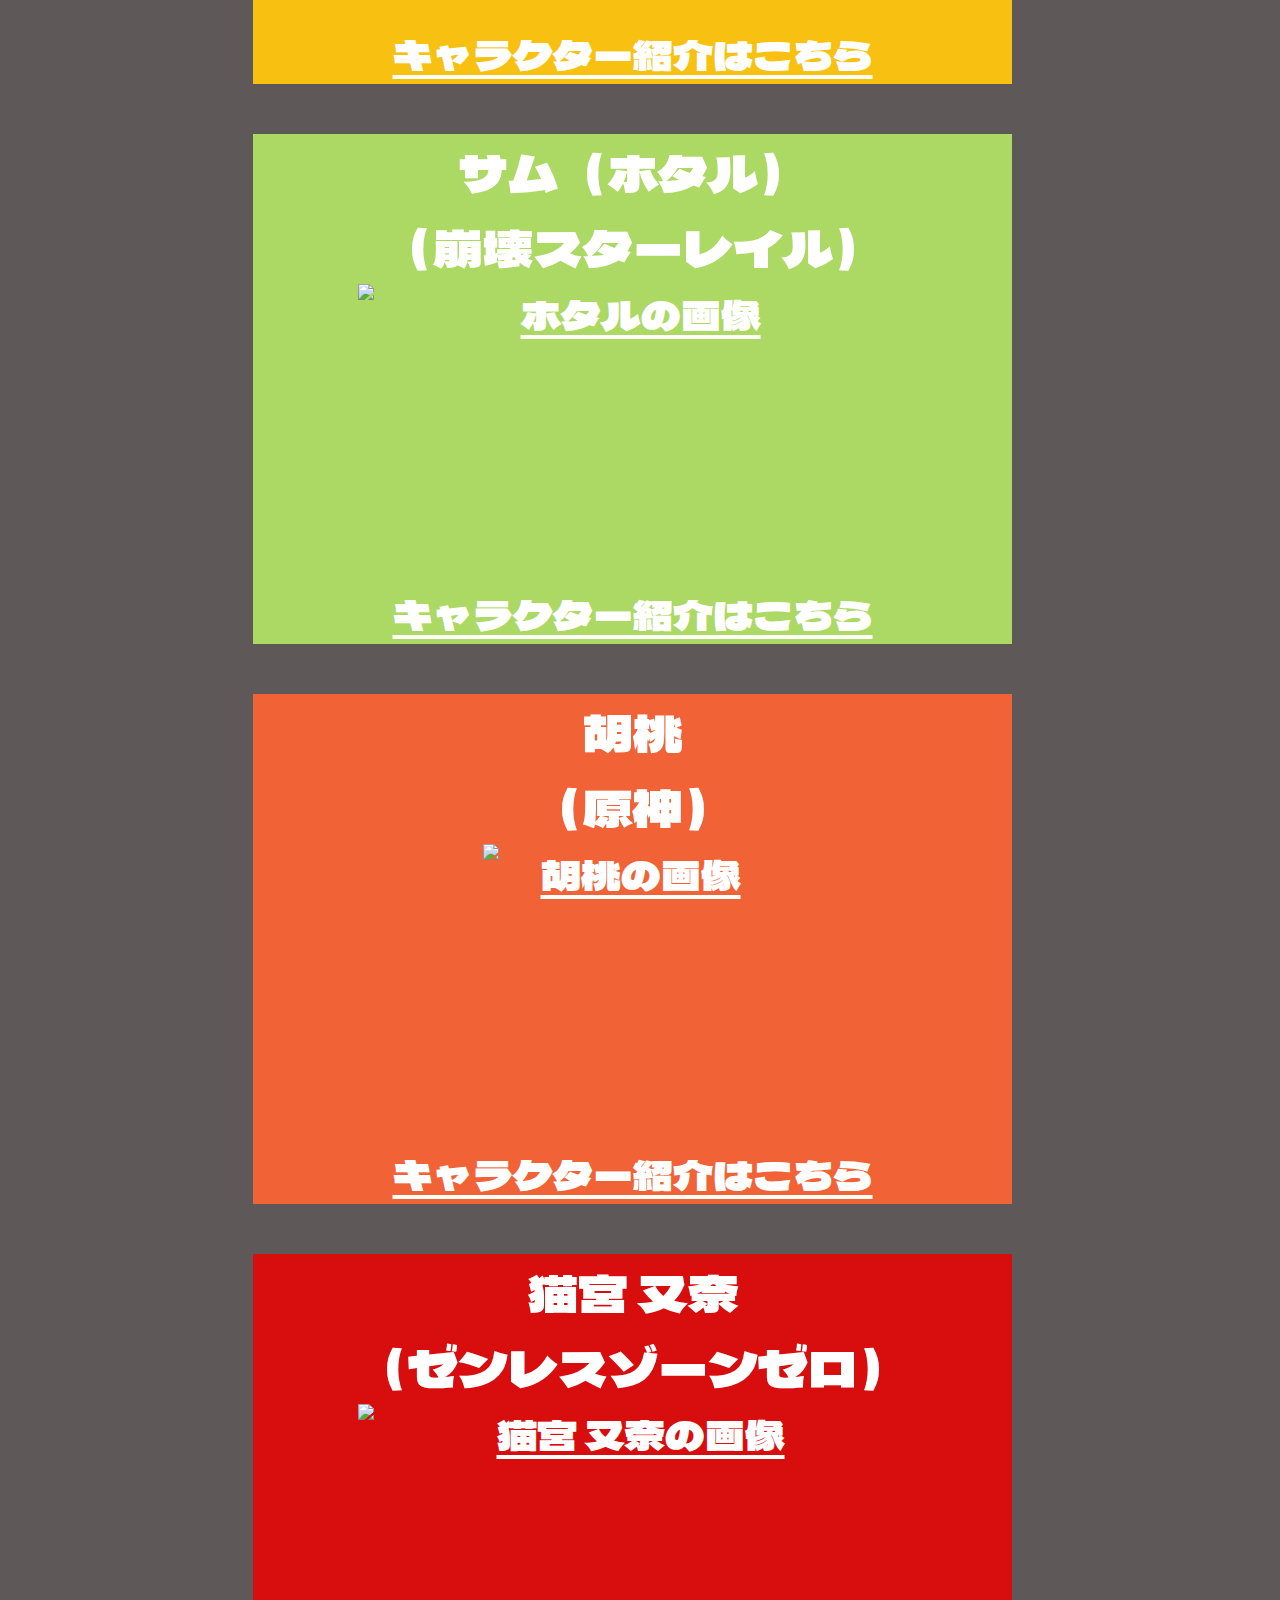
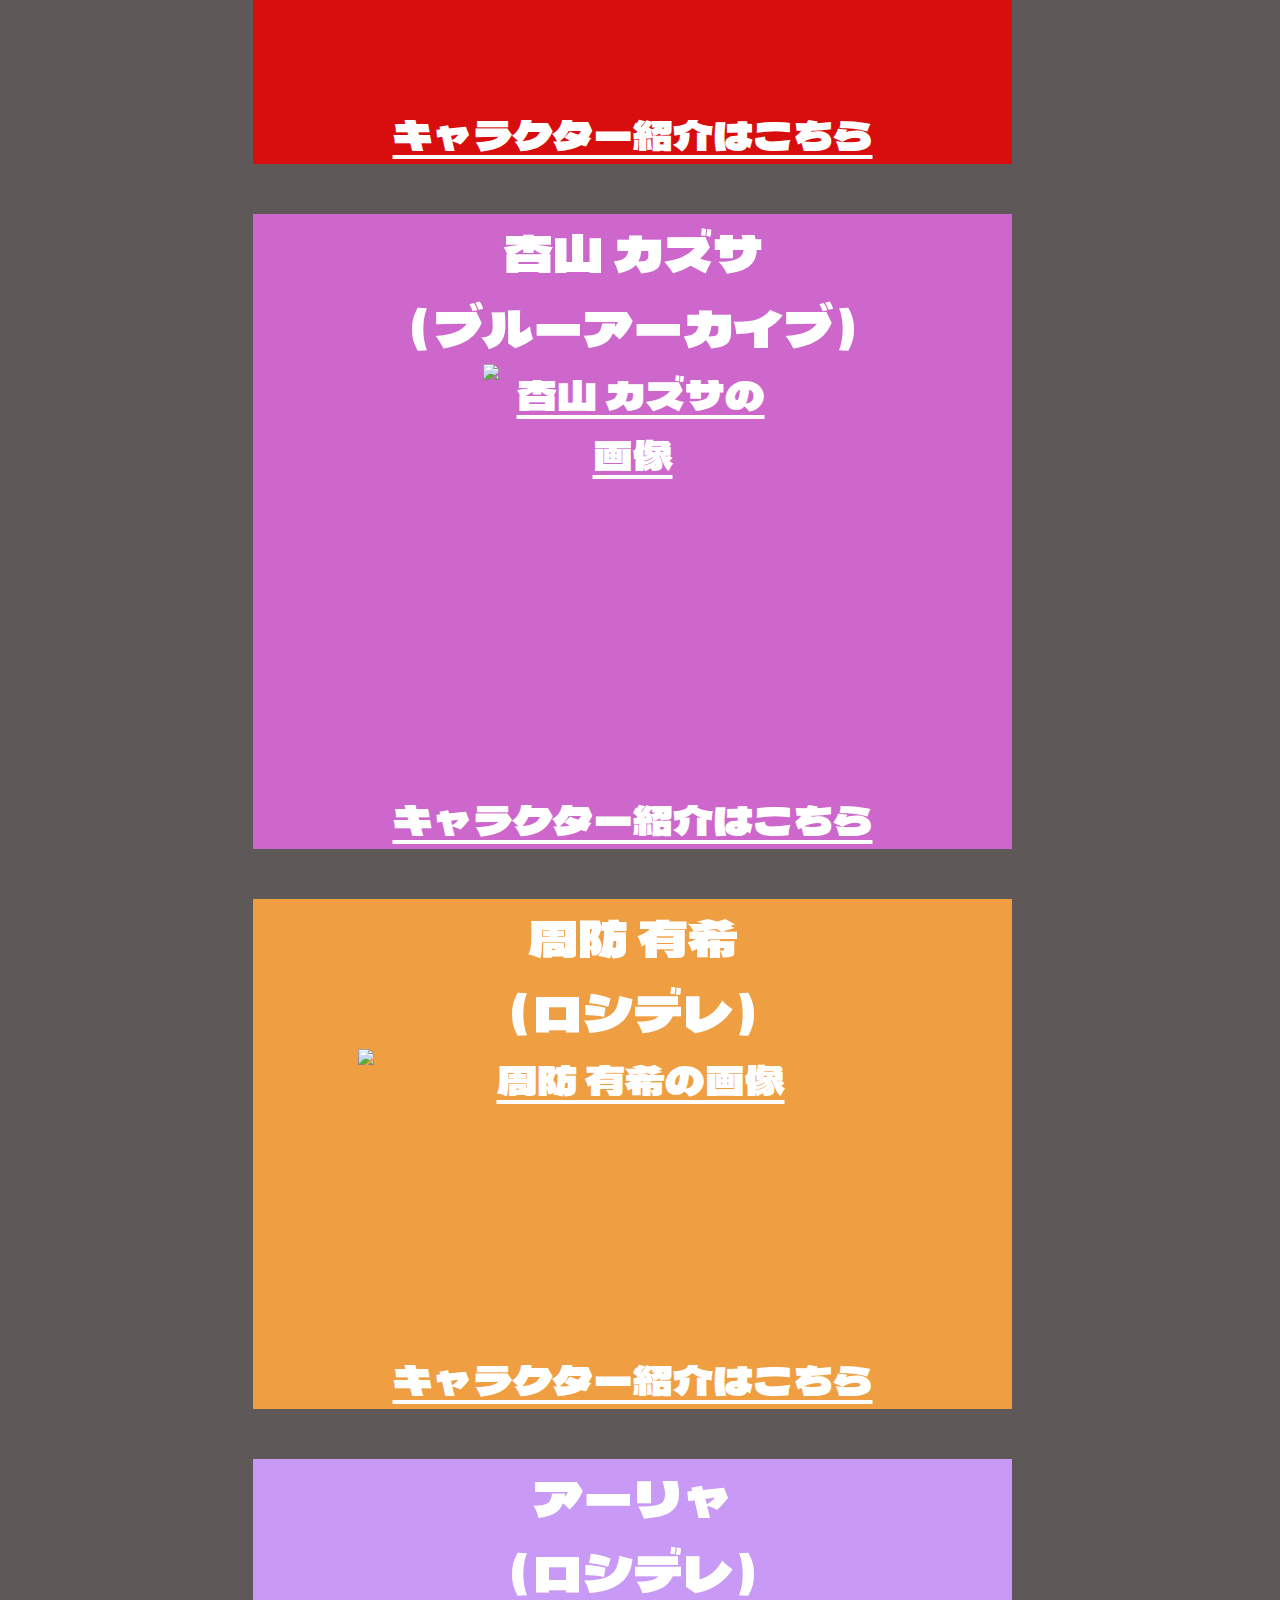
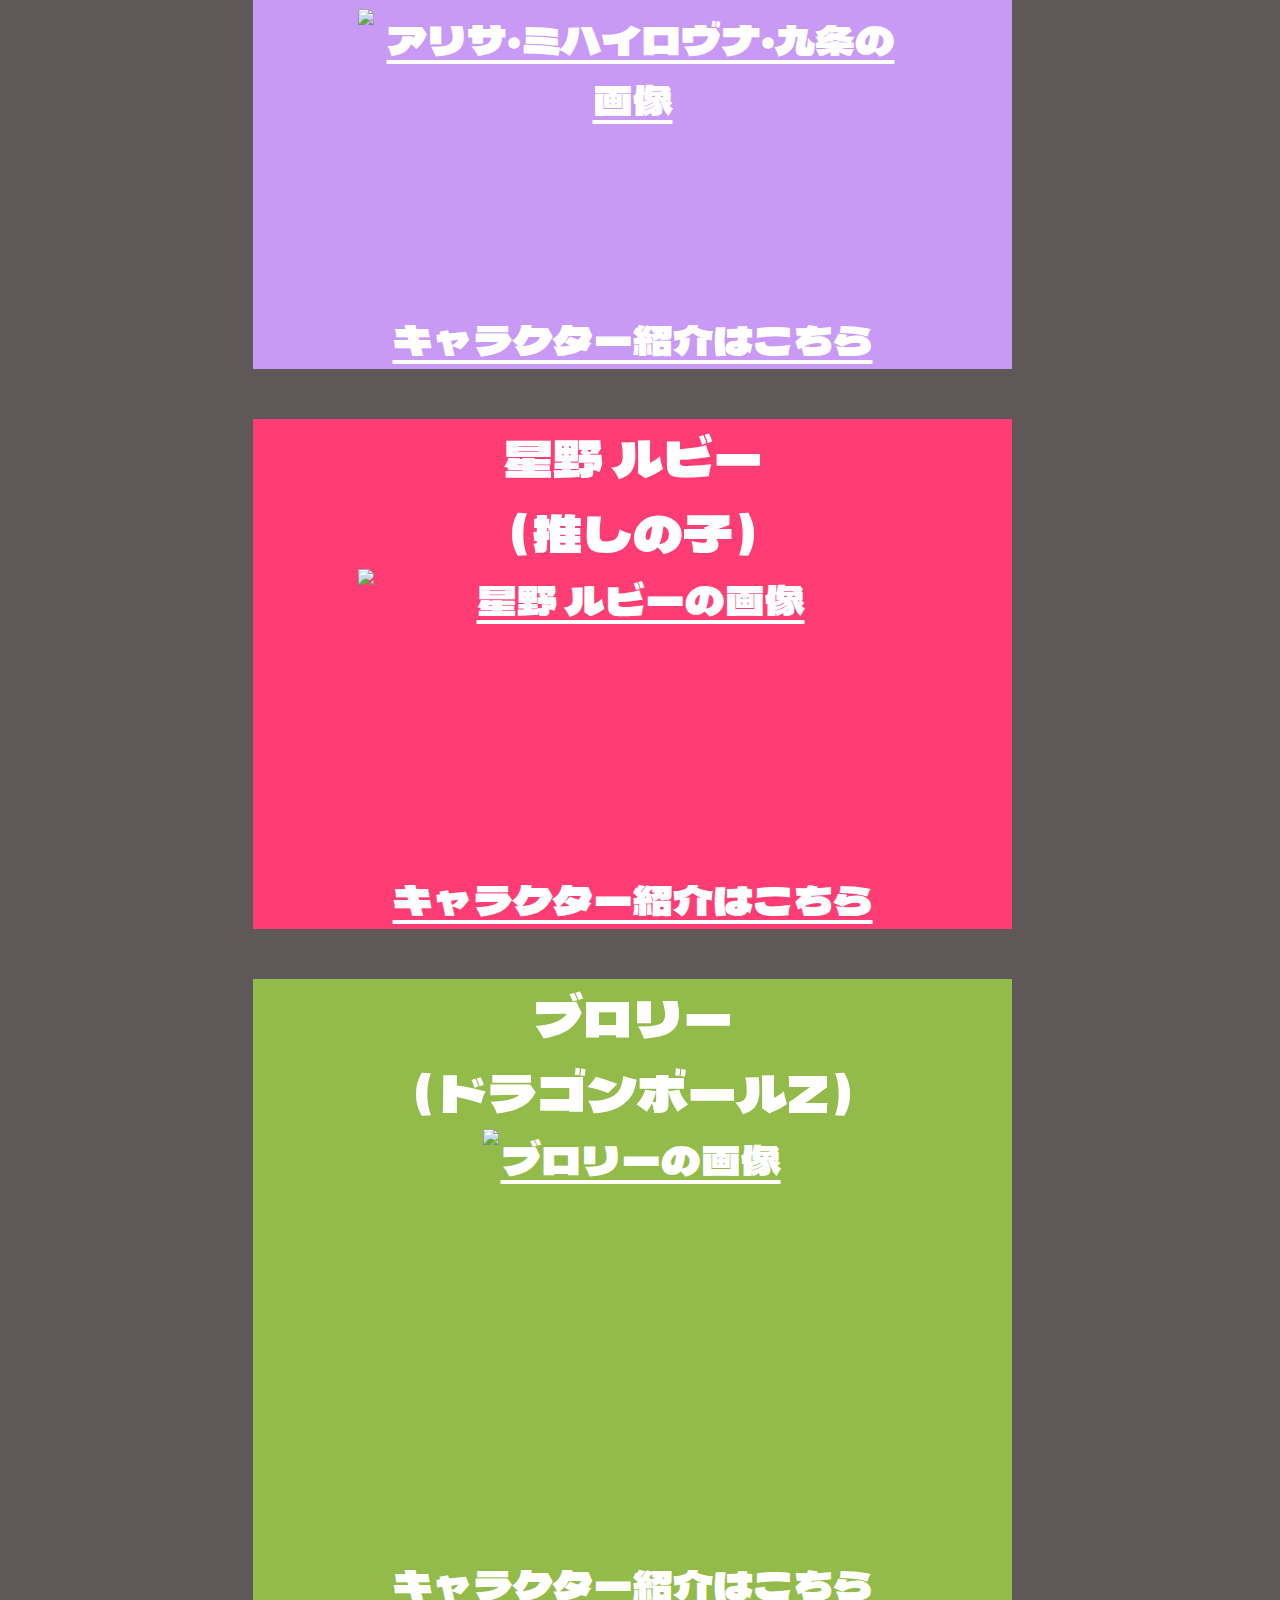
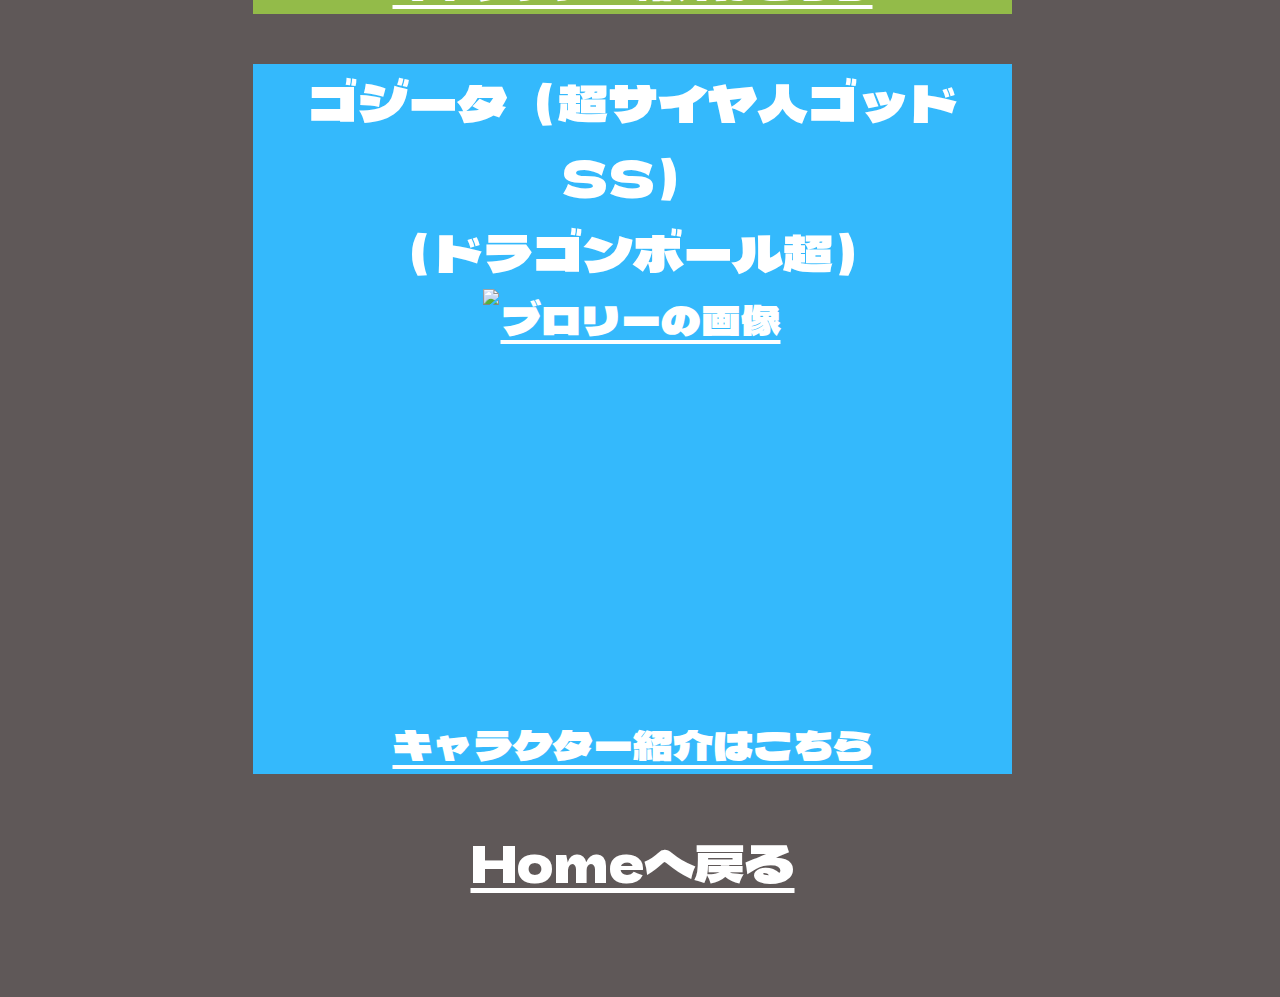
==== commit 92c18fb4: "編集" ====
--- a/character.html
+++ b/character.html
@@ -9,75 +9,130 @@
     <link href="https://fonts.googleapis.com/css2?family=Dela+Gothic+One&display=swap" rel="stylesheet">
     <meta charset="UTF-8">
     <meta name="viewport" content="width=device-width, initial-scale=1.0">
-    <title>好きな（推してる）キャラクター紹介</title>
+    <title>好きなキャラクター紹介</title>
     <link rel="stylesheet" href="css/character.css">
 </head>
 <body>
+    <div class="back">
+        <a href="index.html">
+            Homeへ戻る
+        </a>
+    </div>
     <div class="context">
-    <h1>Character</h1>  
+    <h1>好きなアニメ、</br>ゲームキャラクター一覧</br>（2024年7月時点）</h1>  
+
     <div class="akiyama">
-        <ol><p>暁山 瑞希（プロジェクトセカイ）</p>
+        <ol><p>暁山 瑞希</br>（プロジェクトセカイ）</p>
             <li><a href="#"><img class="mizuki" img src="https://pbs.twimg.com/media/FpYIQI1aIAA3uEn?format=jpg&name=4096x4096"
             alt="暁山 瑞希の画像"></a></li>
             <a href="https://pjsekai.sega.jp/character/unite05/mizuki/index.html">キャラクター紹介はこちら</a>
         </ol>
     </div>
+
     <div class="sinonome">
-        <ol><p>東雲 絵名（プロジェクトセカイ）</p>
+        <ol><p>東雲 絵名</br>（プロジェクトセカイ）</p>
             <li><a href="#"><img class="ena" src="https://pbs.twimg.com/media/FpYIlcyaQAEVNnG?format=jpg&name=4096x4096" 
             alt="東雲 絵名の画像"></a></li>
             <a href="https://pjsekai.sega.jp/character/unite05/ena/index.html">キャラクター紹介はこちら</a>
         </ol>
     </div>
+
+    <div class="bibibasu">
+        <ol><p>初音ミク（ストリートのセカイ）</br>（プロジェクトセカイ）</p>
+            <li><a href="#"><img class="hatune" src="https://pbs.twimg.com/media/GRSkR0FbwAANZYw?format=jpg&name=4096x4096" 
+            alt="初音ミク（ストリートのセカイ）の画像"></a></li>
+            <a href="https://pjsekai.sega.jp/character/unite03/index.html">キャラクター紹介はこちら</a>
+        </ol>
+    </div>
+
     <div class="tukimura">
-    <ol><p>月村 手毬（学園アイドルマスター）</p>
+    <ol><p>月村 手毬</br>（学園アイドルマスター）</p>
          <li><a href="#"><img class="temari" src="https://gakuen.idolmaster-official.jp/assets/img/idol/temari/ogp.png?date=0320" 
             alt="月村 手毬の画像"></a></li>
             <a href="https://gakuen.idolmaster-official.jp/idol/temari/">キャラクター紹介はこちら</a>
     </ol>
     </div>
+
     <div class="hujita">
-    <ol><p>藤田 ことね（学園アイドルマスター）</p>
+    <ol><p>藤田 ことね</br>（学園アイドルマスター）</p>
         <li><a href="#"><img class="kotone" src="https://gakuen.idolmaster-official.jp/assets/img/idol/kotone/ogp.png?date=0320" 
            alt="藤田 ことねの画像"></a></li>
            <a href="https://gakuen.idolmaster-official.jp/idol/kotone/">キャラクター紹介はこちら</a>
     </ol>
     </div>
+
     <div class="samu">
-   <ol><p>ホタル（崩壊スターレイル）</p>
+   <ol><p>サム（ホタル）</br>（崩壊スターレイル）</p>
     <li><a href="#"><img class="hotaru" src="https://pbs.twimg.com/media/GL0jMJDakAAHxxf.jpg" 
        alt="ホタルの画像"></a></li>
        <a href="https://hsr.hoyoverse.com/ja-jp/character?worldIndex=4&charIndex=4">キャラクター紹介はこちら</a>
    </ol>
     </div>
+
     <div class="tao">
-    <ol><p>胡桃（原神）</p>
+    <ol><p>胡桃</br>（原神）</p>
         <li><a href="#"><img class="hu" src="https://pbs.twimg.com/media/F1DJT3DXoAArY_e?format=jpg&name=4096x4096" 
            alt="胡桃の画像"></a></li>
            <a href="https://genshin.hoyoverse.com/ja/character/liyue?char=12">キャラクター紹介はこちら</a>
     </ol>
     </div>
+    
     <div class="nekomiya">
-        <ol><p>猫宮 又奈（ゼンレスゾーンゼロ）</p>
+        <ol><p>猫宮 又奈</br>（ゼンレスゾーンゼロ）</p>
             <li><a href="#"><img class="mana" src="https://i.ytimg.com/vi/qg6onTehkYk/maxresdefault.jpg" 
                alt="猫宮 又奈の画像"></a></li>
                <a href="https://zenless.hoyoverse.com/ja-jp/news/102447">キャラクター紹介はこちら</a>
         </ol>
     </div>
+
     <div class="kyouyama">
-        <ol><p>杏山 カズサ（ブルーアーカイブ）</p>
+        <ol><p>杏山 カズサ</br>（ブルーアーカイブ）</p>
             <li><a href="#"><img class="kazusa" src="https://pbs.twimg.com/media/FapyumeaMAA97bU.jpg:large" 
                alt="杏山 カズサの画像"></a></li>
                <a href="https://x.com/Blue_ArchiveJP/status/1561186369313001473">キャラクター紹介はこちら</a>
         </ol>
     </div>
+
+    <div class="suou">
+        <ol><p>周防 有希</br>（ロシデレ）</p>
+            <li><a href="#"><img class="yuki" src="https://ogre.natalie.mu/media/news/comic/2024/0614/roshidere_charaPV_yuki_02.jpg?imwidth=750&imdensity=1" 
+               alt="周防 有希の画像"></a></li>
+               <a href="https://roshidere.com/chara/yuki.html">キャラクター紹介はこちら</a>
+        </ol>
+    </div>
+
+    <div class="a-rya">
+        <ol><p>アーリャ</br>（ロシデレ）</p>
+            <li><a href="#"><img class="arisa" src="https://ogre.natalie.mu/media/news/comic/2024/0322/roshidere_teasaer010_2.jpg?impolicy=m&imwidth=750&imdensity=1" 
+               alt="アリサ・ミハイロヴナ・九条の画像"></a></li>
+               <a href="https://roshidere.com/chara/alisa.html">キャラクター紹介はこちら</a>
+        </ol>
+    </div>
+
+    <div class="hosino">
+        <ol><p>星野 ルビー</br>（推しの子）</p>
+            <li><a href="#"><img class="rubi" src="https://times-abema.ismcdn.jp/mwimgs/7/4/-/img_744b94695b3a3afd992d5ab953896f21136494.jpg" 
+               alt="星野 ルビーの画像"></a></li>
+               <a href="https://ichigoproduction.com/talent/ruby.html">キャラクター紹介はこちら</a>
+        </ol>
+    </div>
+
     <div class="akuma">
-        <ol><p>ブロリー（ドラゴンボールZ）</p>
+        <ol><p>ブロリー</br>（ドラゴンボールZ）</p>
             <li><a href="#"><img class="burori" src="https://pbs.twimg.com/media/FqwV961aMAAVDiR.jpg" 
                alt="ブロリーの画像"></a></li>
                <a href="https://ja.wikipedia.org/wiki/%E3%83%96%E3%83%AD%E3%83%AA%E3%83%BC">キャラクター紹介はこちら</a>
         </ol>
     </div>
+
+    <div class="fyu-jyon">
+        <ol><p>ゴジータ（超サイヤ人ゴッドSS）</br>（ドラゴンボール超）</p>
+            <li><a href="#"><img class="goji-ta" src="https://pbs.twimg.com/media/GIBCK-7aUAAhDH2.jpg" 
+               alt="ブロリーの画像"></a></li>
+               <a href="https://dic.pixiv.net/a/%E3%82%B4%E3%82%B8%E3%83%BC%E3%82%BF%E3%83%96%E3%83%AB%E3%83%BC">キャラクター紹介はこちら</a>
+        </ol>
+    </div>
+
     <div class="back">
         <a href="index.html">
             Homeへ戻る
--- a/css/character.css
+++ b/css/character.css
@@ -14,6 +14,7 @@
     color: #fff;
     font-size: 75px;
     font-family: "Dela Gothic One", sans-serif;
+    font-weight:100;
 }
 
 .context {
@@ -79,6 +80,12 @@
     height: 345px;
 }
 
+.hatune{
+    margin: auto;
+    width: 550px;
+    height: 345px;
+}
+
 .temari{
     margin: auto;
     width: 550px;
@@ -103,22 +110,45 @@
     height: 300px;
 }
 
+.mana{
+    margin: auto;
+    width: 550px;
+    height: 300px;
+}
+
 .kazusa{
     margin: auto;
     width: 300px;
     height: 425px;
 }
 
+.yuki{
+    margin: auto;
+    width: 550px;
+    height: 300px;
+}
+
+.arisa{
+    margin: auto;
+    width: 550px;
+    height: 300px;
+}
+
+.rubi{
+    margin: auto;
+    width: 550px;
+    height: 300px;
+}
+
 .burori{
     margin: auto;
     width: 300px;
     height: 425px;
 }
-
-.mana{
-    margin: auto;
-    width: 550px;
-    height: 300px;
+.goji-ta{
+    margin: auto;
+    width: 300px;
+    height: 425px;
 }
 
 .back a{
@@ -138,6 +168,8 @@
 margin: 0 auto;
 margin-top: 50px;
 margin-bottom: 50px;
+margin-right: 20%;
+margin-left: 20%;
 }
 
 .sinonome {
@@ -145,6 +177,17 @@
     margin: 0 auto;
     margin-top: 50px;
     margin-bottom: 50px;
+    margin-right: 20%;
+    margin-left: 20%;
+}
+
+.bibibasu {
+    background-color: #00bb9c;
+    margin: 0 auto;
+    margin-top: 50px;
+    margin-bottom: 50px;
+    margin-right: 20%;
+    margin-left: 20%;
 }
 
 .tukimura {
@@ -152,6 +195,8 @@
     margin: 0 auto;
     margin-top: 50px;
     margin-bottom: 50px;
+    margin-right: 20%;
+    margin-left: 20%;
 }
 
 .hujita {
@@ -159,6 +204,8 @@
     margin: 0 auto;
     margin-top: 50px;
     margin-bottom: 50px;
+    margin-right: 20%;
+    margin-left: 20%;
 }
 
 .samu {
@@ -166,6 +213,8 @@
     margin: 0 auto;
     margin-top: 50px;
     margin-bottom: 50px;
+    margin-right: 20%;
+    margin-left: 20%;
 }
 
 .tao {
@@ -173,6 +222,17 @@
     margin: 0 auto;
     margin-top: 50px;
     margin-bottom: 50px;
+    margin-right: 20%;
+    margin-left: 20%;
+}
+
+.nekomiya {
+    background-color: #d80d0d;
+    margin: 0 auto;
+    margin-top: 50px;
+    margin-bottom: 50px;
+    margin-right: 20%;
+    margin-left: 20%;
 }
 
 .kyouyama {
@@ -180,13 +240,35 @@
     margin: 0 auto;
     margin-top: 50px;
     margin-bottom: 50px;
-}
-
-.nekomiya {
-    background-color: #d80d0d;
-    margin: 0 auto;
-    margin-top: 50px;
-    margin-bottom: 50px;
+    margin-right: 20%;
+    margin-left: 20%;
+}
+
+.suou {
+    background-color: #ef9e42;
+    margin: 0 auto;
+    margin-top: 50px;
+    margin-bottom: 50px;
+    margin-right: 20%;
+    margin-left: 20%;
+}
+
+.a-rya {
+    background-color: #c899f5;
+    margin: 0 auto;
+    margin-top: 50px;
+    margin-bottom: 50px;
+    margin-right: 20%;
+    margin-left: 20%;
+}
+
+.hosino {
+    background-color: #ff3c73;
+    margin: 0 auto;
+    margin-top: 50px;
+    margin-bottom: 50px;
+    margin-right: 20%;
+    margin-left: 20%;
 }
 
 .akuma {
@@ -194,4 +276,15 @@
     margin: 0 auto;
     margin-top: 50px;
     margin-bottom: 50px;
+    margin-right: 20%;
+    margin-left: 20%;
+}
+
+.fyu-jyon {
+    background-color: #34b9fc;
+    margin: 0 auto;
+    margin-top: 50px;
+    margin-bottom: 50px;
+    margin-right: 20%;
+    margin-left: 20%;
 }--- a/css/character.css
+++ b/css/character.css
@@ -14,6 +14,7 @@
     color: #fff;
     font-size: 75px;
     font-family: "Dela Gothic One", sans-serif;
+    font-weight:100;
 }
 
 .context {
@@ -79,6 +80,12 @@
     height: 345px;
 }
 
+.hatune{
+    margin: auto;
+    width: 550px;
+    height: 345px;
+}
+
 .temari{
     margin: auto;
     width: 550px;
@@ -103,22 +110,45 @@
     height: 300px;
 }
 
+.mana{
+    margin: auto;
+    width: 550px;
+    height: 300px;
+}
+
 .kazusa{
     margin: auto;
     width: 300px;
     height: 425px;
 }
 
+.yuki{
+    margin: auto;
+    width: 550px;
+    height: 300px;
+}
+
+.arisa{
+    margin: auto;
+    width: 550px;
+    height: 300px;
+}
+
+.rubi{
+    margin: auto;
+    width: 550px;
+    height: 300px;
+}
+
 .burori{
     margin: auto;
     width: 300px;
     height: 425px;
 }
-
-.mana{
-    margin: auto;
-    width: 550px;
-    height: 300px;
+.goji-ta{
+    margin: auto;
+    width: 300px;
+    height: 425px;
 }
 
 .back a{
@@ -138,6 +168,8 @@
 margin: 0 auto;
 margin-top: 50px;
 margin-bottom: 50px;
+margin-right: 20%;
+margin-left: 20%;
 }
 
 .sinonome {
@@ -145,6 +177,17 @@
     margin: 0 auto;
     margin-top: 50px;
     margin-bottom: 50px;
+    margin-right: 20%;
+    margin-left: 20%;
+}
+
+.bibibasu {
+    background-color: #00bb9c;
+    margin: 0 auto;
+    margin-top: 50px;
+    margin-bottom: 50px;
+    margin-right: 20%;
+    margin-left: 20%;
 }
 
 .tukimura {
@@ -152,6 +195,8 @@
     margin: 0 auto;
     margin-top: 50px;
     margin-bottom: 50px;
+    margin-right: 20%;
+    margin-left: 20%;
 }
 
 .hujita {
@@ -159,6 +204,8 @@
     margin: 0 auto;
     margin-top: 50px;
     margin-bottom: 50px;
+    margin-right: 20%;
+    margin-left: 20%;
 }
 
 .samu {
@@ -166,6 +213,8 @@
     margin: 0 auto;
     margin-top: 50px;
     margin-bottom: 50px;
+    margin-right: 20%;
+    margin-left: 20%;
 }
 
 .tao {
@@ -173,6 +222,17 @@
     margin: 0 auto;
     margin-top: 50px;
     margin-bottom: 50px;
+    margin-right: 20%;
+    margin-left: 20%;
+}
+
+.nekomiya {
+    background-color: #d80d0d;
+    margin: 0 auto;
+    margin-top: 50px;
+    margin-bottom: 50px;
+    margin-right: 20%;
+    margin-left: 20%;
 }
 
 .kyouyama {
@@ -180,13 +240,35 @@
     margin: 0 auto;
     margin-top: 50px;
     margin-bottom: 50px;
-}
-
-.nekomiya {
-    background-color: #d80d0d;
-    margin: 0 auto;
-    margin-top: 50px;
-    margin-bottom: 50px;
+    margin-right: 20%;
+    margin-left: 20%;
+}
+
+.suou {
+    background-color: #ef9e42;
+    margin: 0 auto;
+    margin-top: 50px;
+    margin-bottom: 50px;
+    margin-right: 20%;
+    margin-left: 20%;
+}
+
+.a-rya {
+    background-color: #c899f5;
+    margin: 0 auto;
+    margin-top: 50px;
+    margin-bottom: 50px;
+    margin-right: 20%;
+    margin-left: 20%;
+}
+
+.hosino {
+    background-color: #ff3c73;
+    margin: 0 auto;
+    margin-top: 50px;
+    margin-bottom: 50px;
+    margin-right: 20%;
+    margin-left: 20%;
 }
 
 .akuma {
@@ -194,4 +276,15 @@
     margin: 0 auto;
     margin-top: 50px;
     margin-bottom: 50px;
+    margin-right: 20%;
+    margin-left: 20%;
+}
+
+.fyu-jyon {
+    background-color: #34b9fc;
+    margin: 0 auto;
+    margin-top: 50px;
+    margin-bottom: 50px;
+    margin-right: 20%;
+    margin-left: 20%;
 }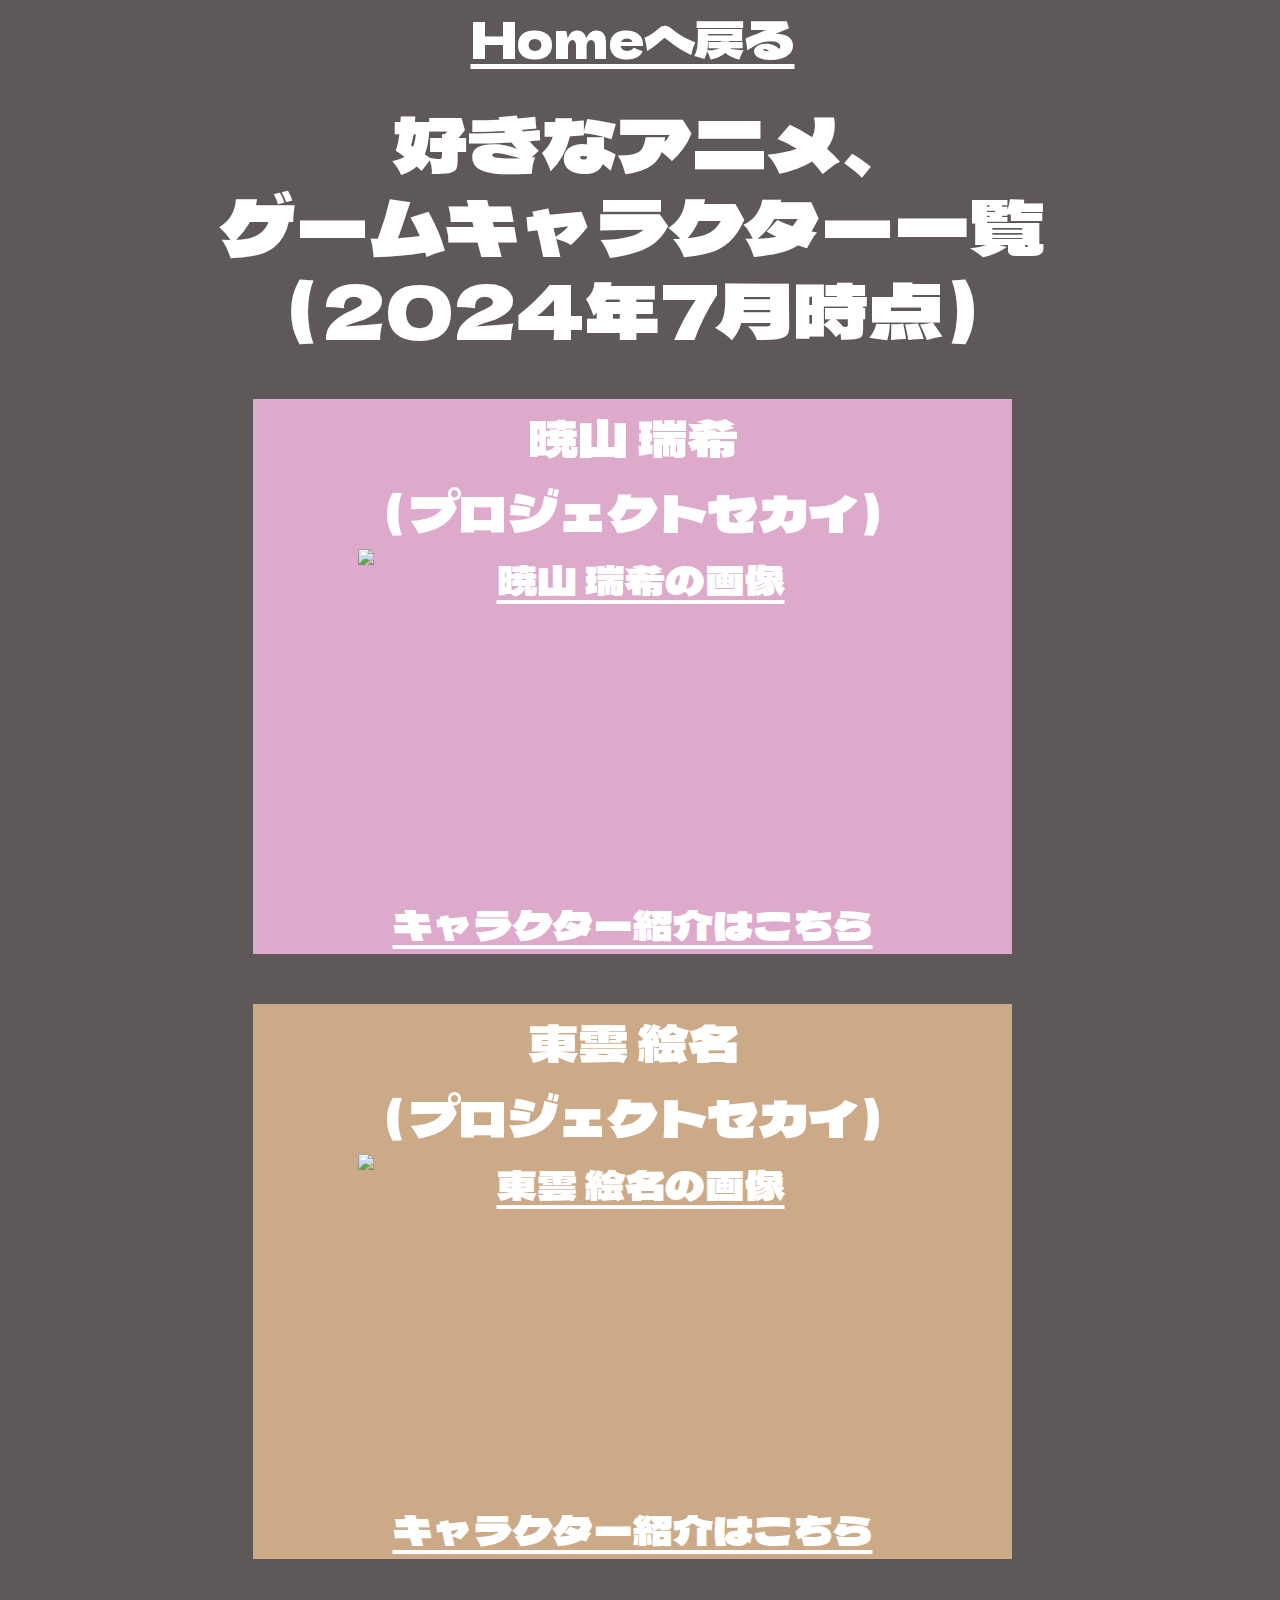
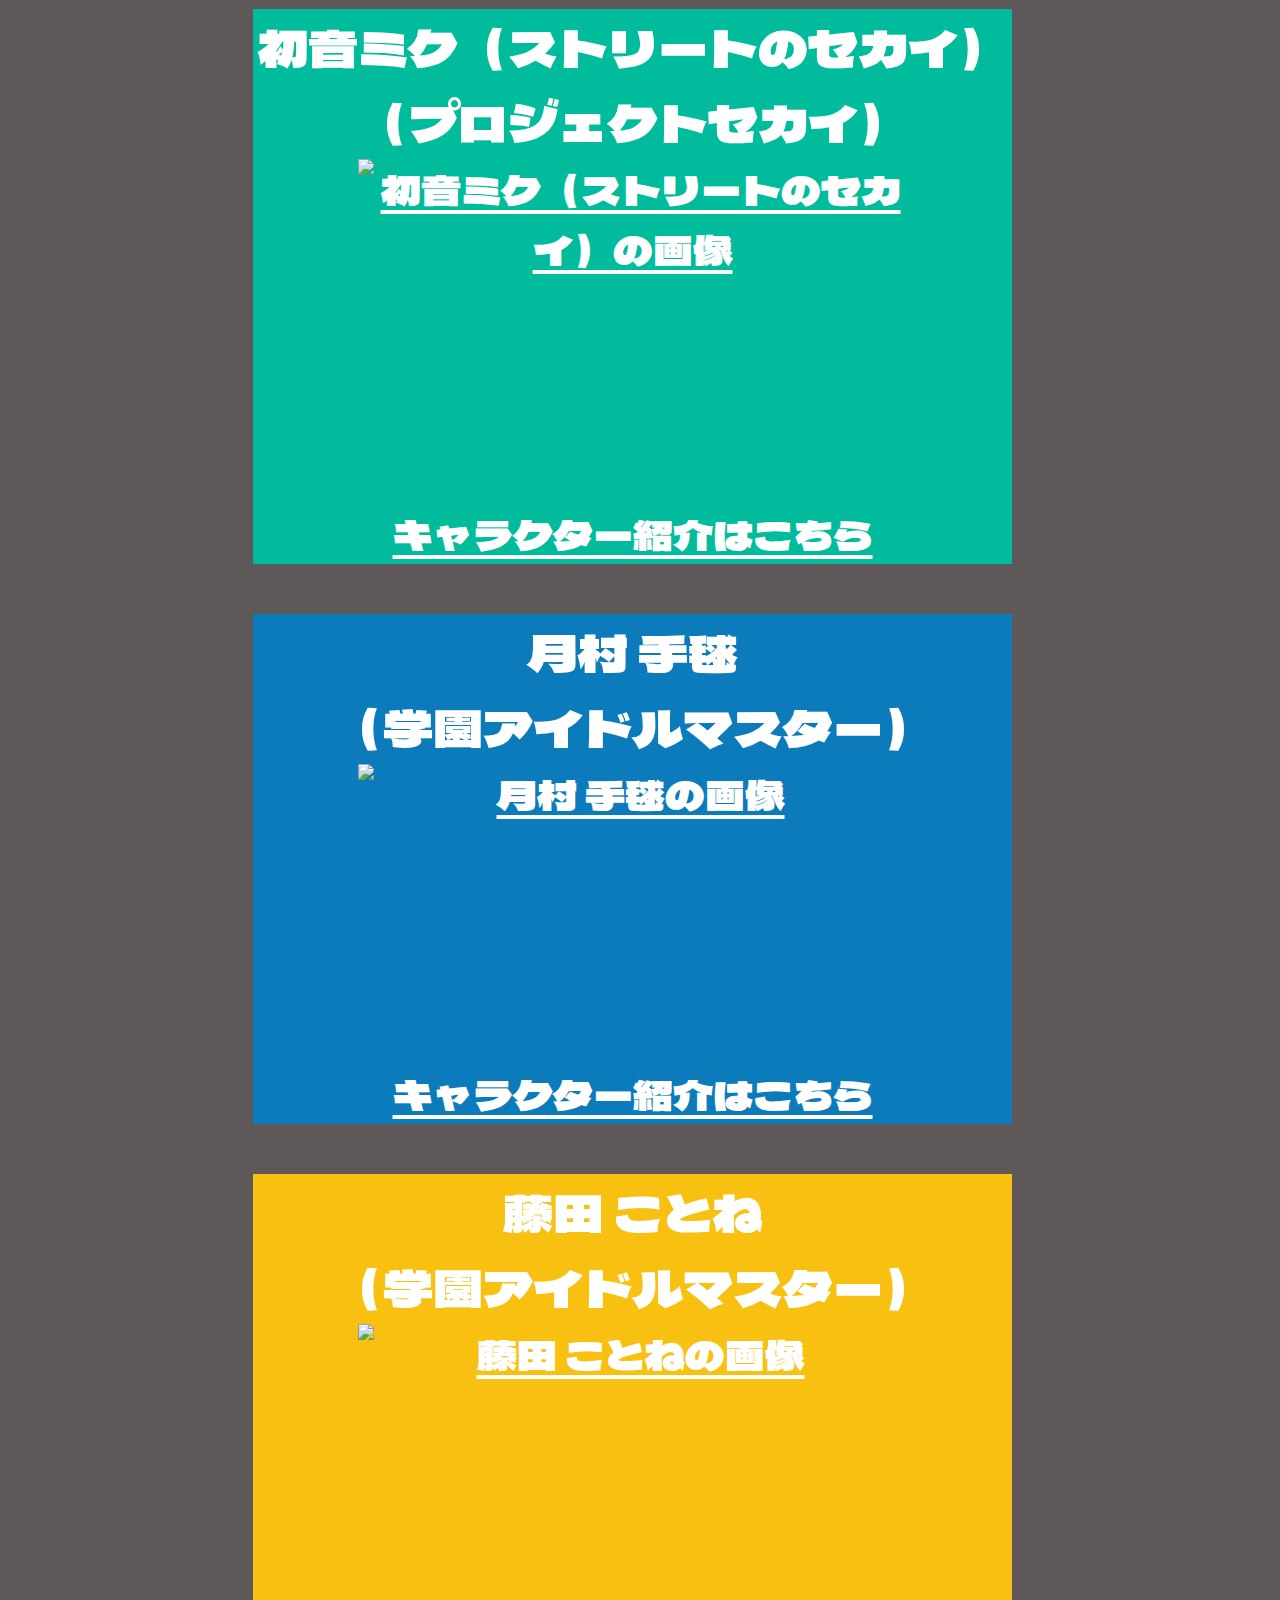
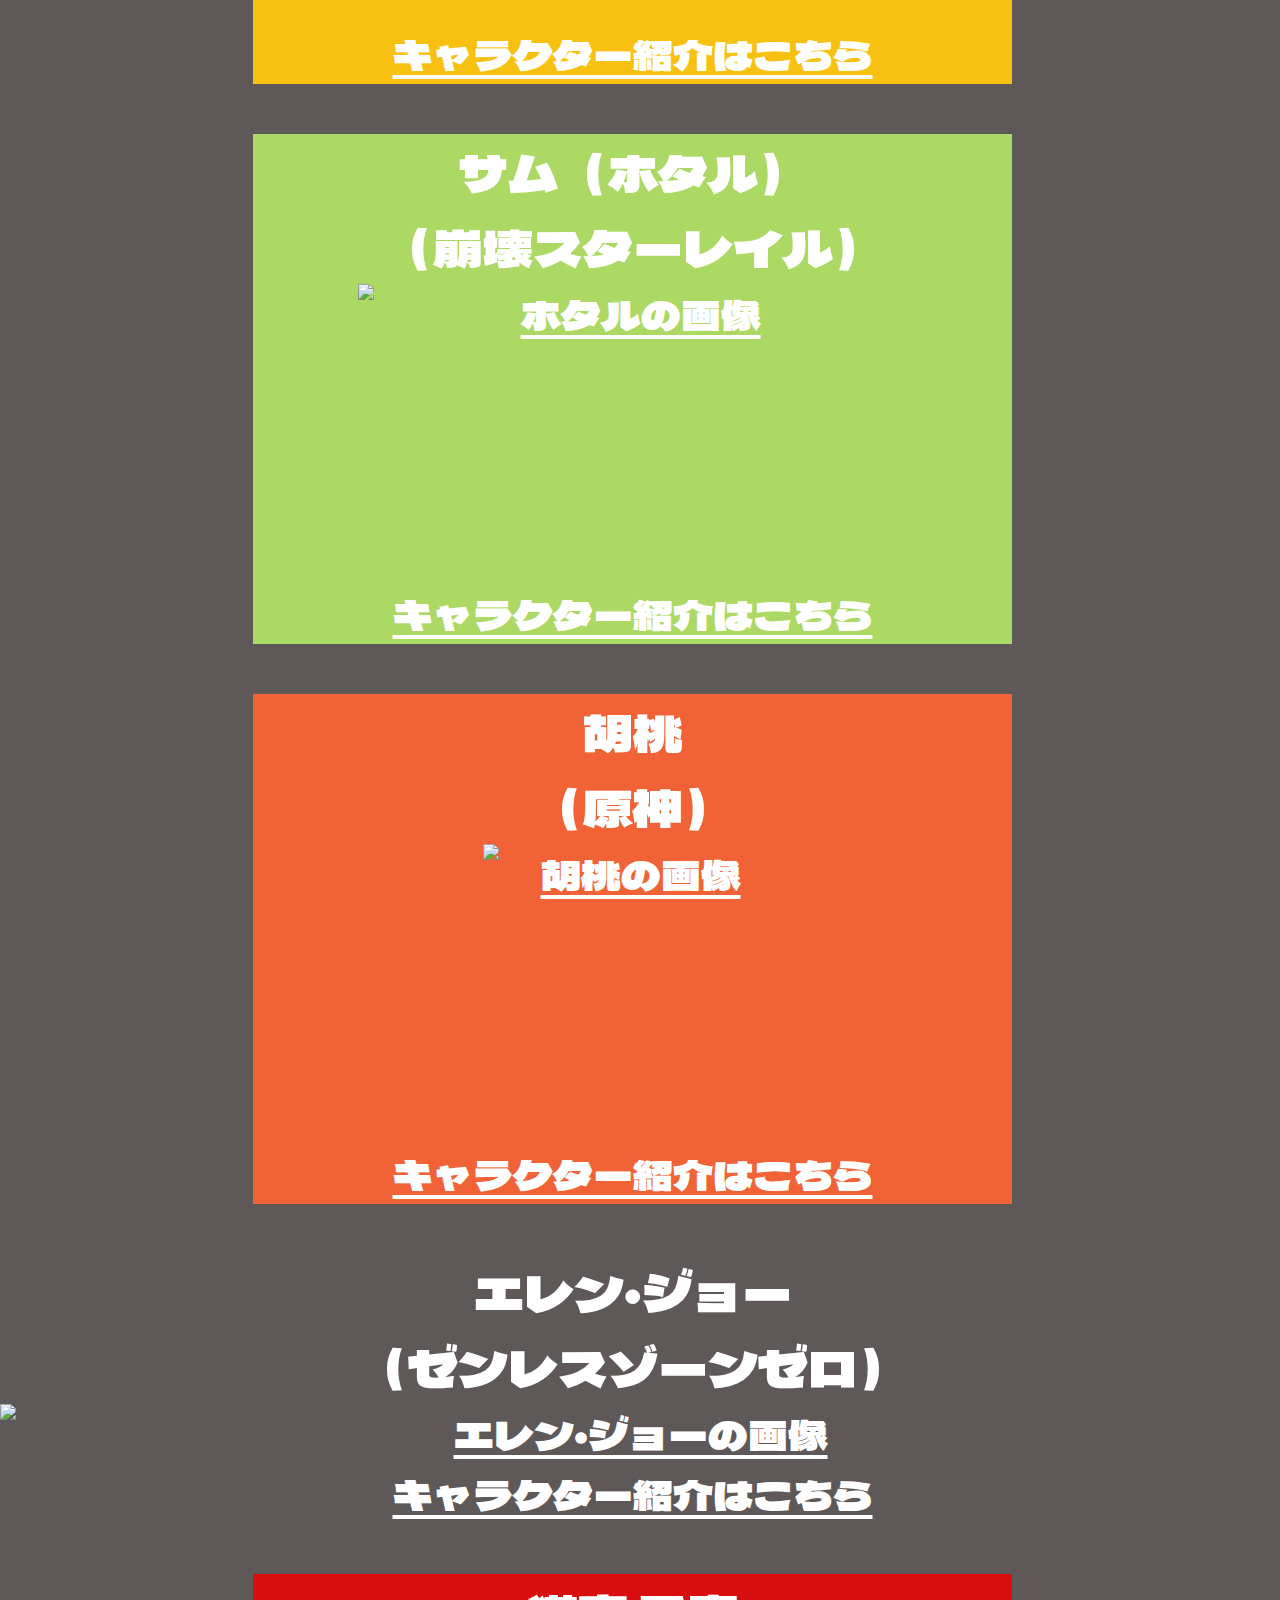
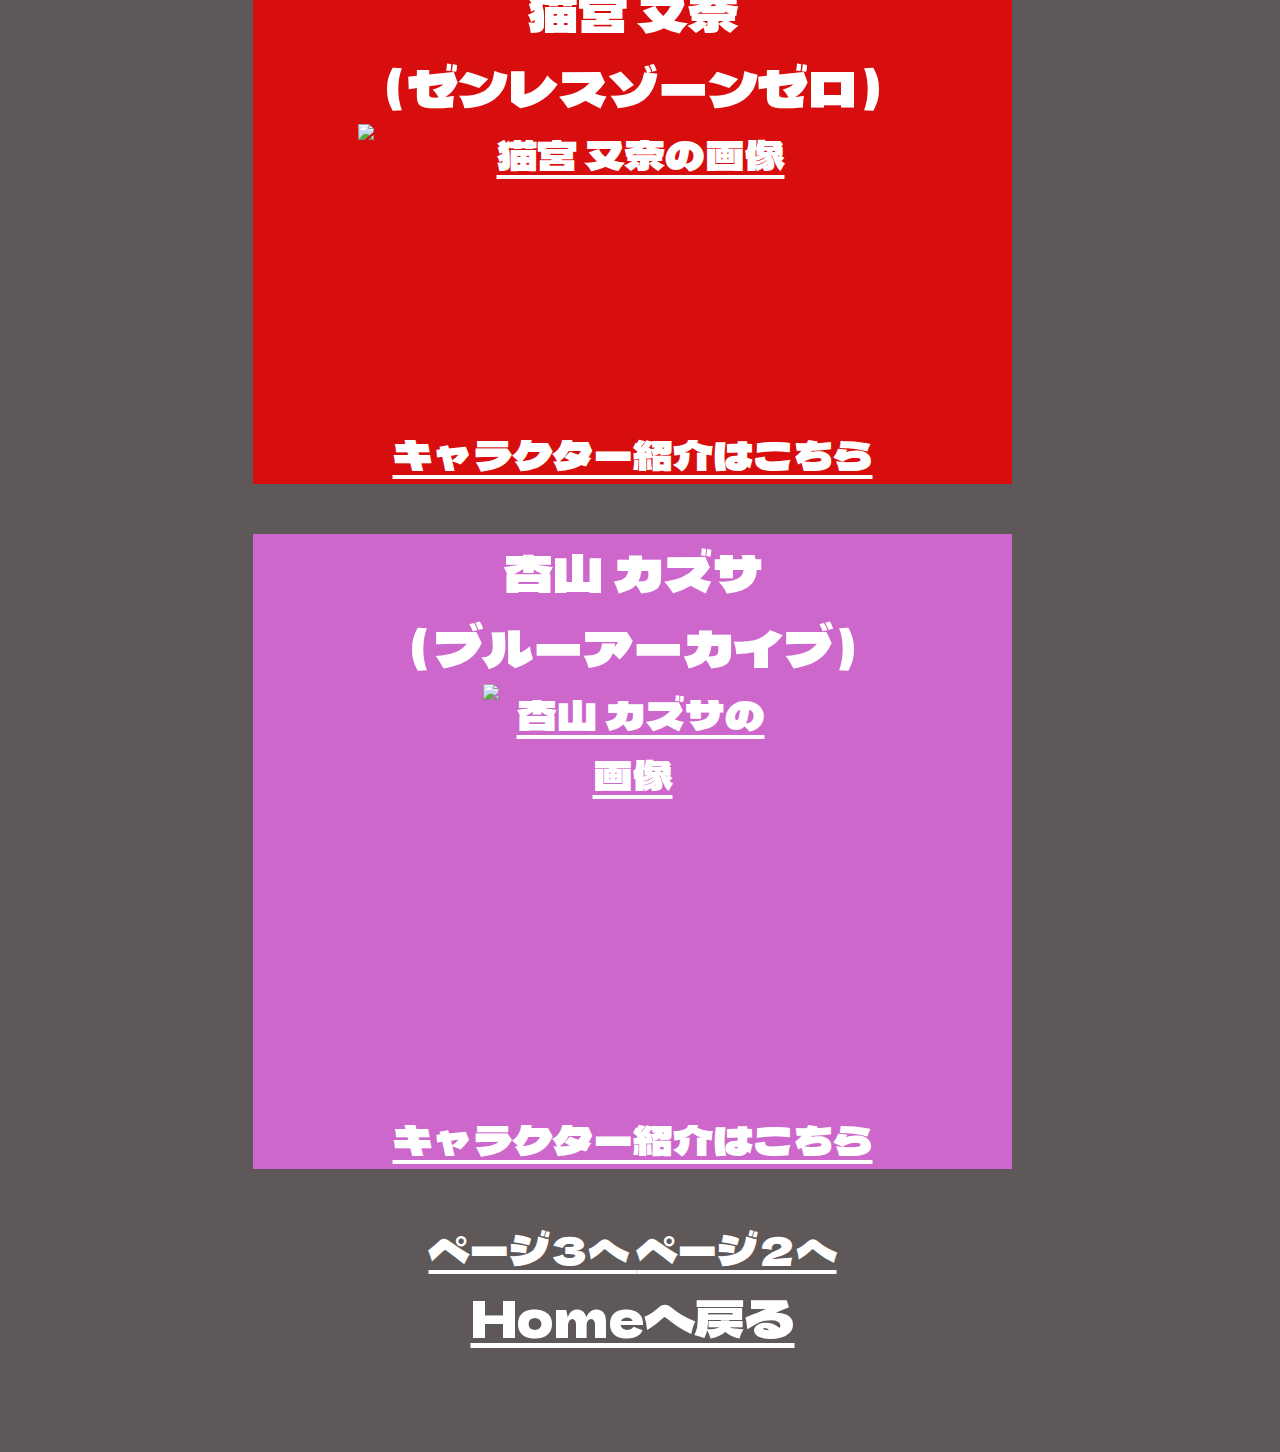
==== commit 9dbda77e: "編集" ====
--- a/character.html
+++ b/character.html
@@ -76,6 +76,14 @@
            <a href="https://genshin.hoyoverse.com/ja/character/liyue?char=12">キャラクター紹介はこちら</a>
     </ol>
     </div>
+
+    <div class="eren">
+        <ol><p>エレン・ジョー</br>（ゼンレスゾーンゼロ）</p>
+            <li><a href="#"><img class="jyo" src="https://i.ytimg.com/vi/yO9-Hs7jH0I/hq720.jpg?sqp=-oaymwEhCK4FEIIDSFryq4qpAxMIARUAAAAAGAElAADIQj0AgKJD&rs=AOn4CLCOJT9mTLp-nCKIatn3cNYNxfyFuQ" 
+               alt="エレン・ジョーの画像"></a></li>
+               <a href="https://zenless.hoyoverse.com/ja-jp/character/detail?id=113671">キャラクター紹介はこちら</a>
+        </ol>
+    </div>
     
     <div class="nekomiya">
         <ol><p>猫宮 又奈</br>（ゼンレスゾーンゼロ）</p>
@@ -92,51 +100,23 @@
                <a href="https://x.com/Blue_ArchiveJP/status/1561186369313001473">キャラクター紹介はこちら</a>
         </ol>
     </div>
-
-    <div class="suou">
-        <ol><p>周防 有希</br>（ロシデレ）</p>
-            <li><a href="#"><img class="yuki" src="https://ogre.natalie.mu/media/news/comic/2024/0614/roshidere_charaPV_yuki_02.jpg?imwidth=750&imdensity=1" 
-               alt="周防 有希の画像"></a></li>
-               <a href="https://roshidere.com/chara/yuki.html">キャラクター紹介はこちら</a>
-        </ol>
-    </div>
-
-    <div class="a-rya">
-        <ol><p>アーリャ</br>（ロシデレ）</p>
-            <li><a href="#"><img class="arisa" src="https://ogre.natalie.mu/media/news/comic/2024/0322/roshidere_teasaer010_2.jpg?impolicy=m&imwidth=750&imdensity=1" 
-               alt="アリサ・ミハイロヴナ・九条の画像"></a></li>
-               <a href="https://roshidere.com/chara/alisa.html">キャラクター紹介はこちら</a>
-        </ol>
-    </div>
-
-    <div class="hosino">
-        <ol><p>星野 ルビー</br>（推しの子）</p>
-            <li><a href="#"><img class="rubi" src="https://times-abema.ismcdn.jp/mwimgs/7/4/-/img_744b94695b3a3afd992d5ab953896f21136494.jpg" 
-               alt="星野 ルビーの画像"></a></li>
-               <a href="https://ichigoproduction.com/talent/ruby.html">キャラクター紹介はこちら</a>
-        </ol>
-    </div>
-
-    <div class="akuma">
-        <ol><p>ブロリー</br>（ドラゴンボールZ）</p>
-            <li><a href="#"><img class="burori" src="https://pbs.twimg.com/media/FqwV961aMAAVDiR.jpg" 
-               alt="ブロリーの画像"></a></li>
-               <a href="https://ja.wikipedia.org/wiki/%E3%83%96%E3%83%AD%E3%83%AA%E3%83%BC">キャラクター紹介はこちら</a>
-        </ol>
-    </div>
-
-    <div class="fyu-jyon">
-        <ol><p>ゴジータ（超サイヤ人ゴッドSS）</br>（ドラゴンボール超）</p>
-            <li><a href="#"><img class="goji-ta" src="https://pbs.twimg.com/media/GIBCK-7aUAAhDH2.jpg" 
-               alt="ブロリーの画像"></a></li>
-               <a href="https://dic.pixiv.net/a/%E3%82%B4%E3%82%B8%E3%83%BC%E3%82%BF%E3%83%96%E3%83%AB%E3%83%BC">キャラクター紹介はこちら</a>
-        </ol>
-    </div>
-
-    <div class="back">
-        <a href="index.html">
-            Homeへ戻る
-        </a>
+    <footer>
+        <div class="tugi">
+            <a href="character3.html">
+                ページ３へ
+            </a>
+            
+            <a href="character2.html">
+                ページ２へ
+            </a>
+        </div>
+    
+        <div class="back">
+            <a href="index.html">
+                Homeへ戻る
+            </a>
+        </div>
+    </footer>
     </div>
 </body>
 </html>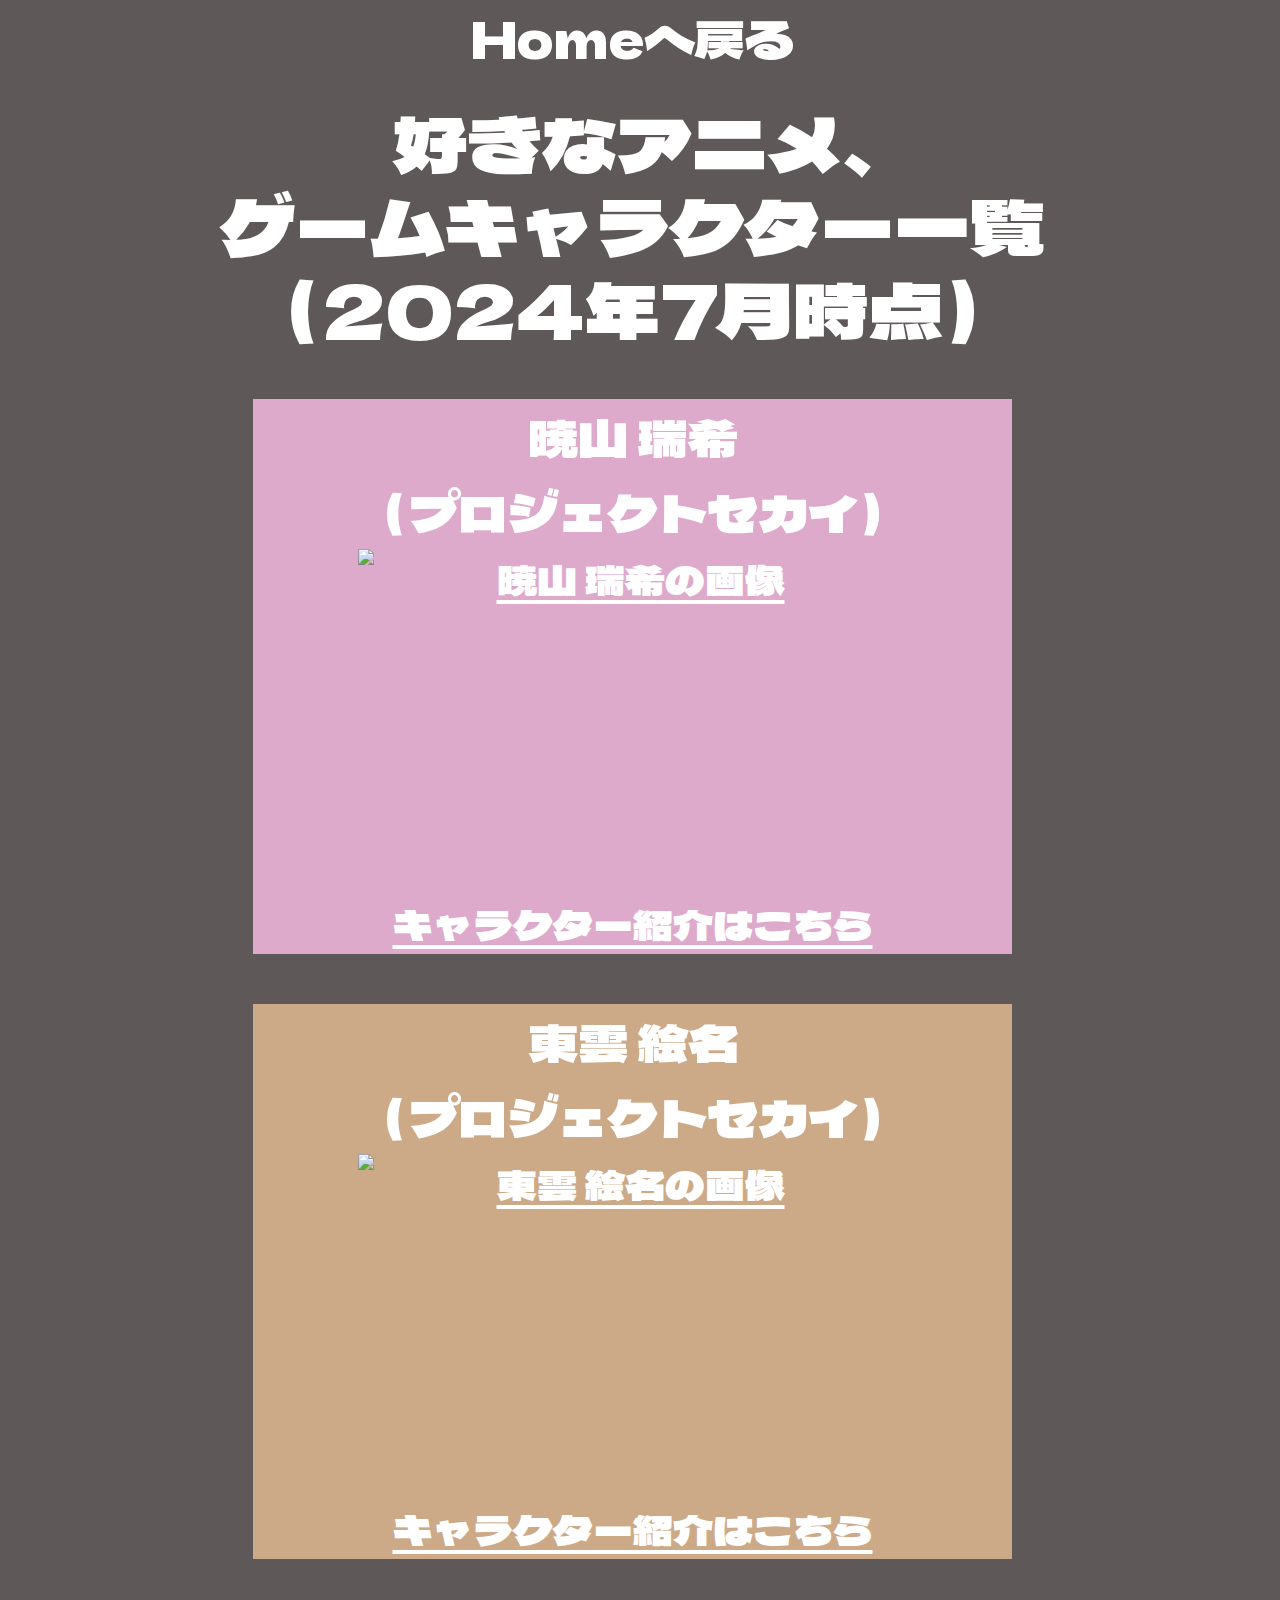
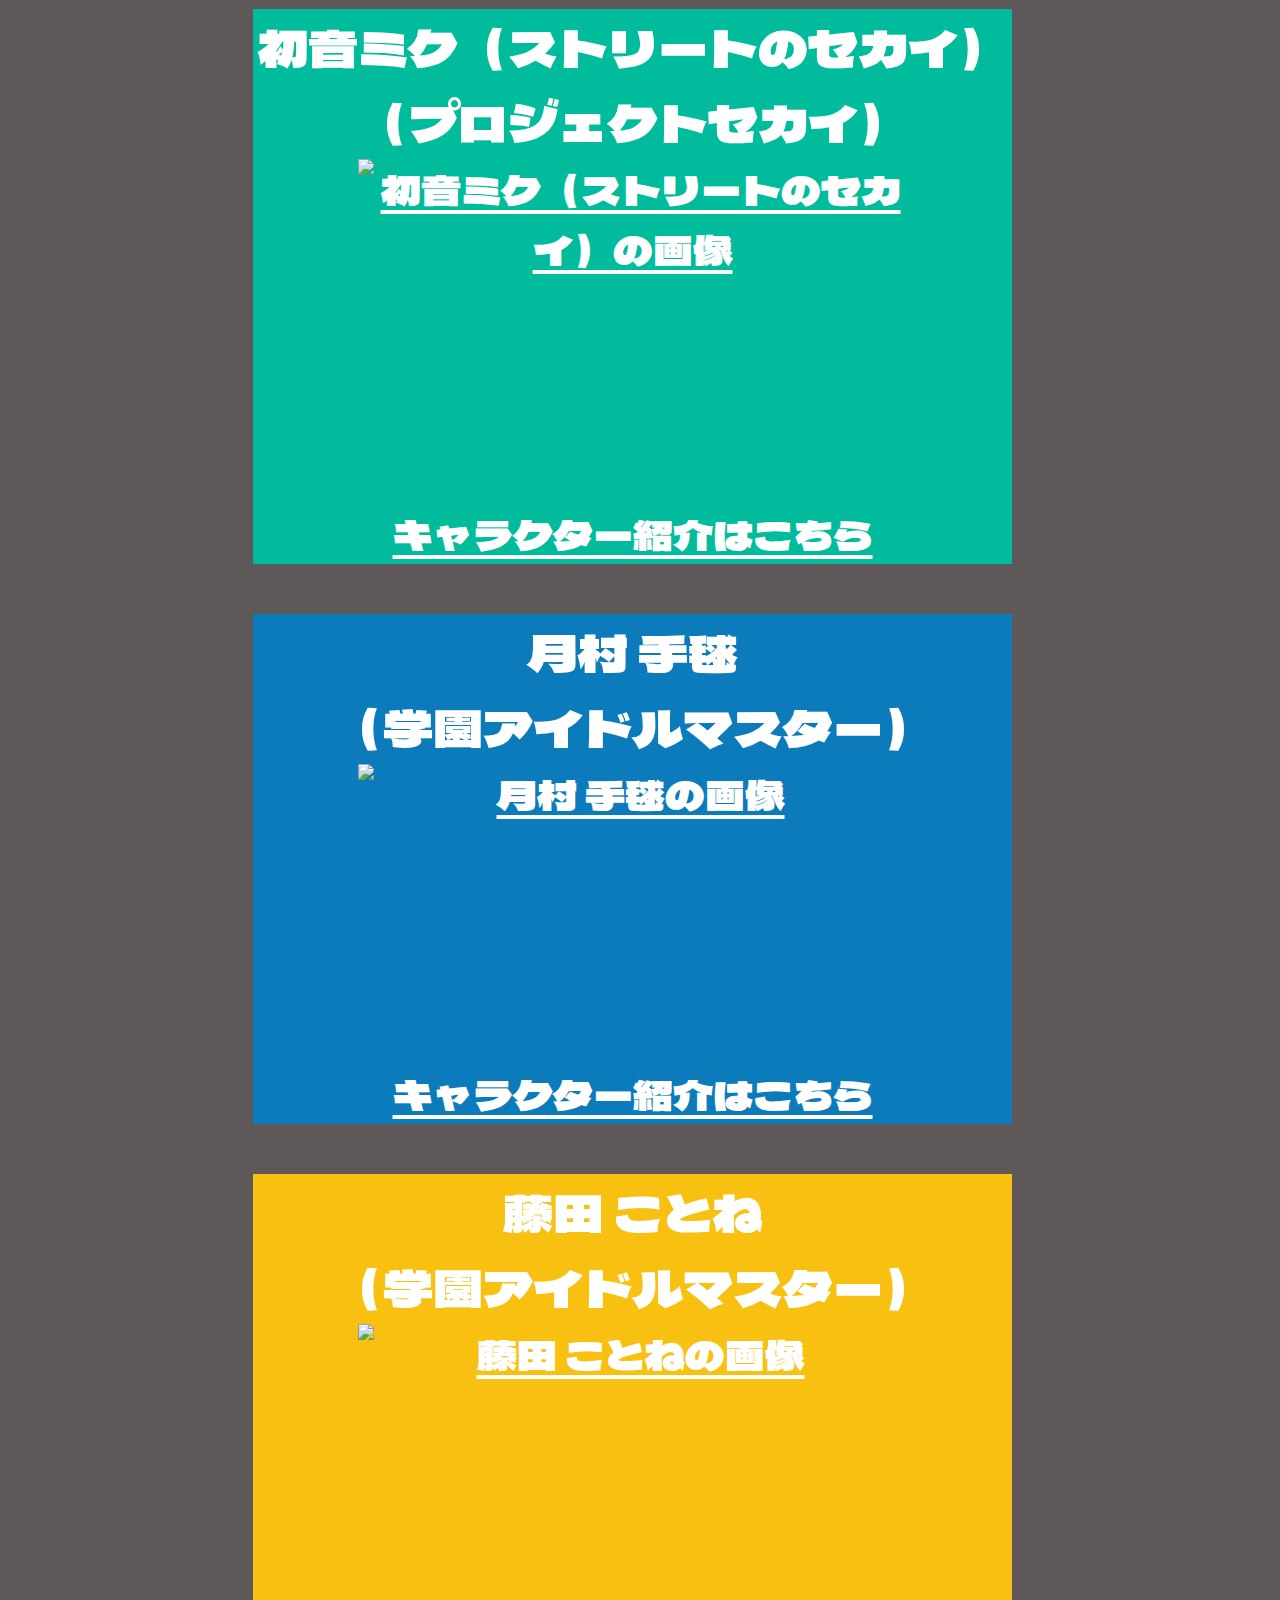
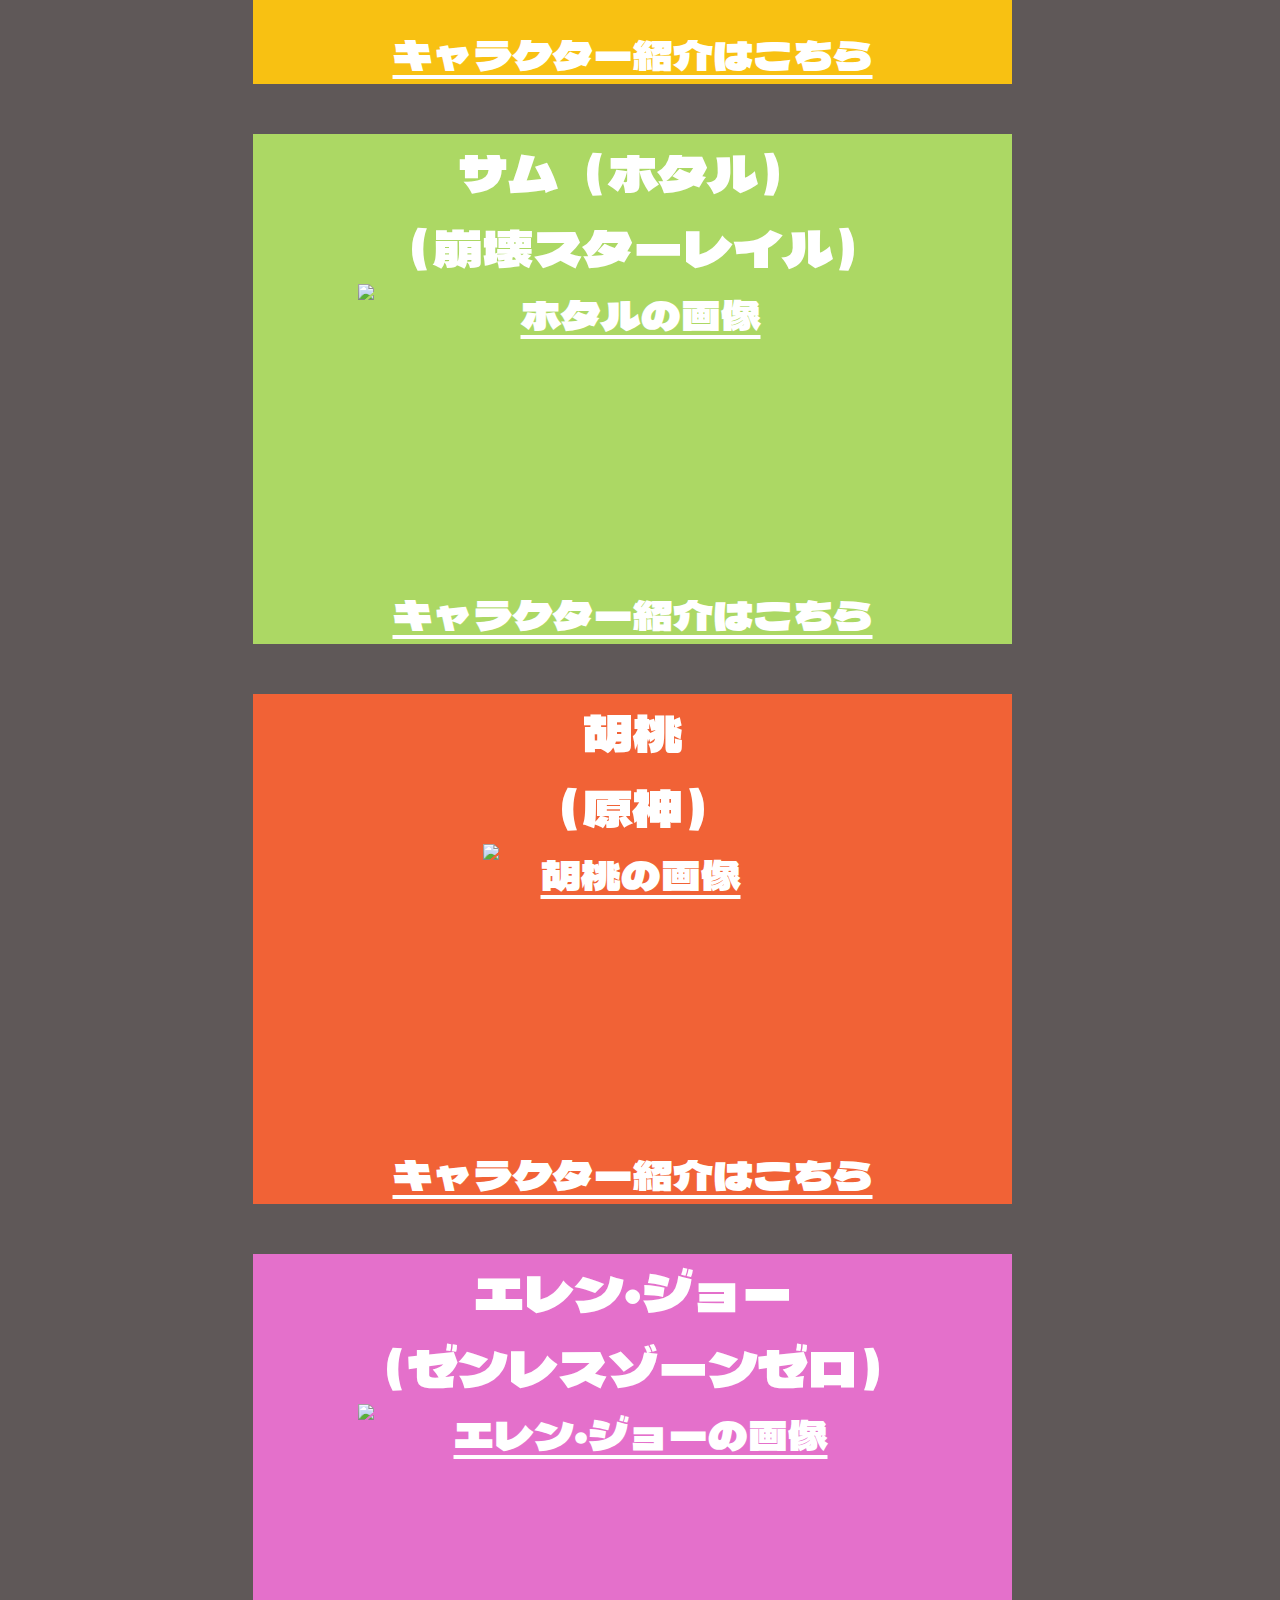
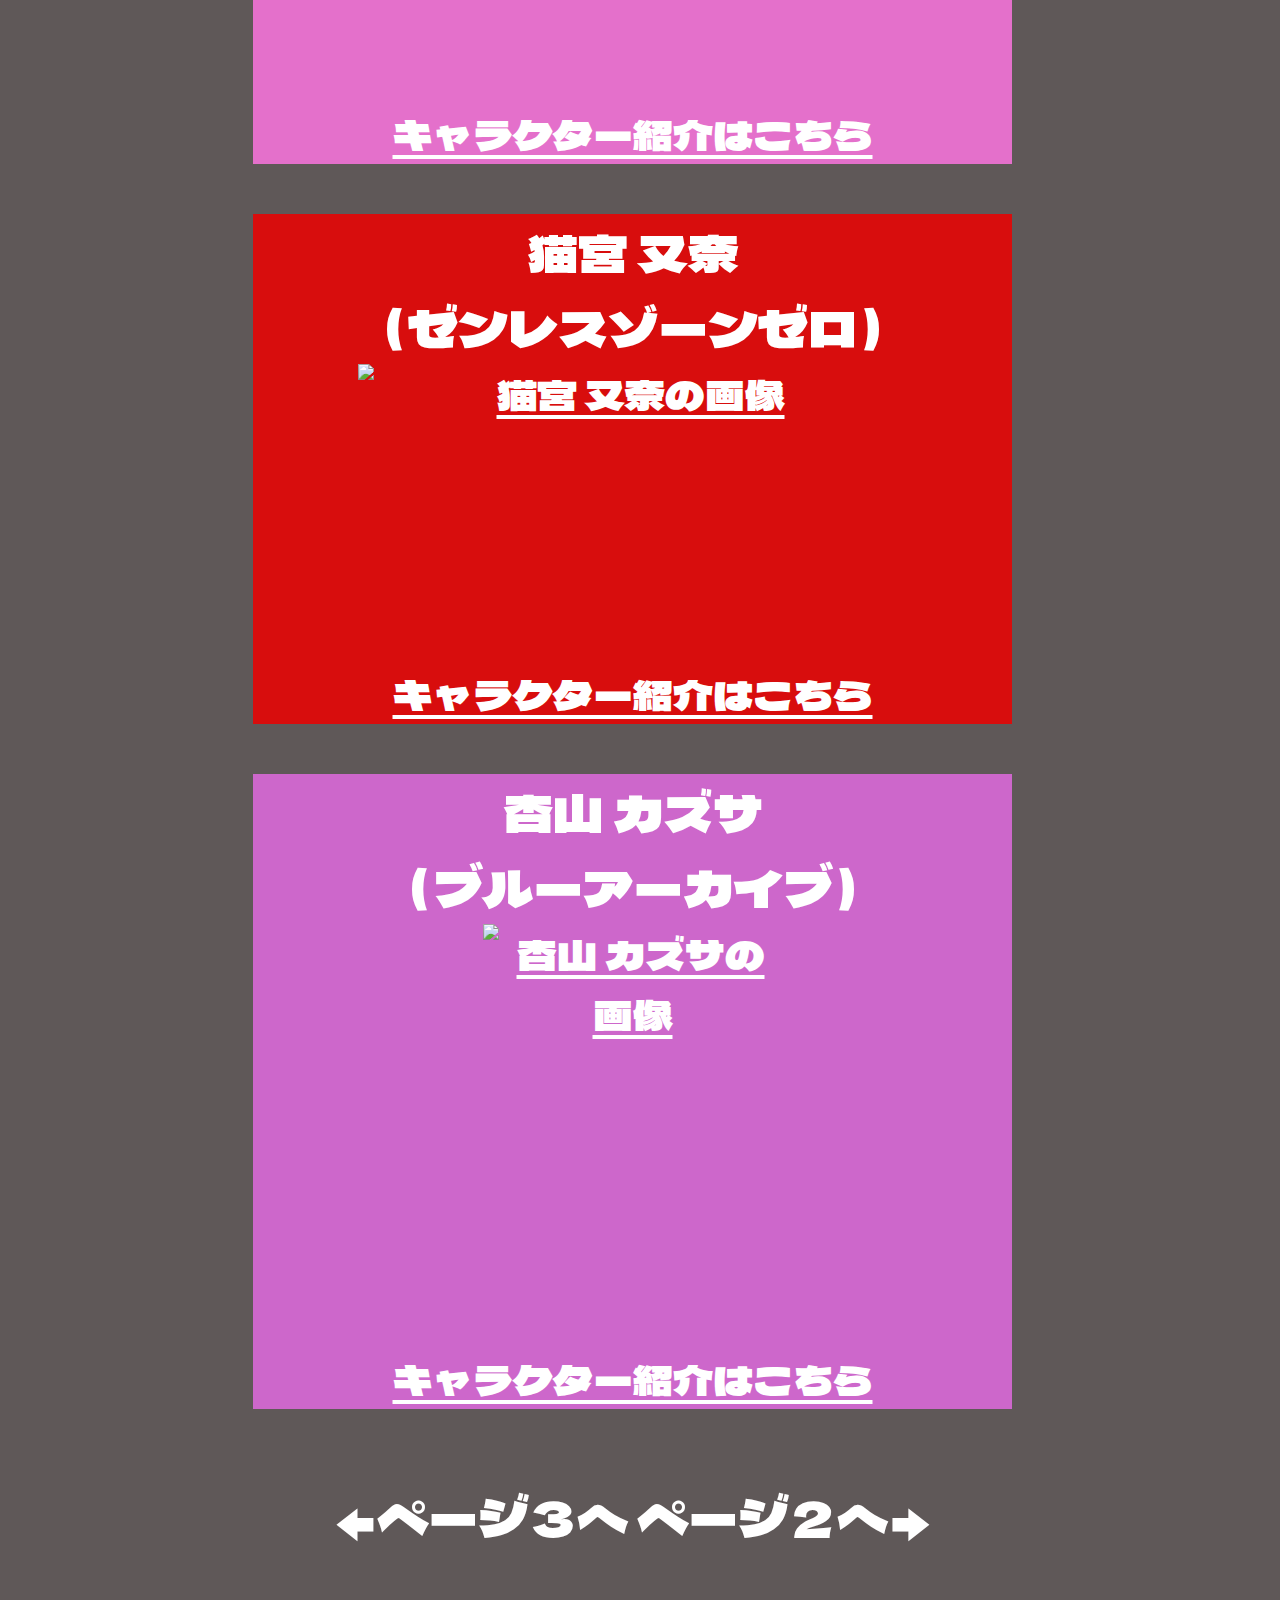
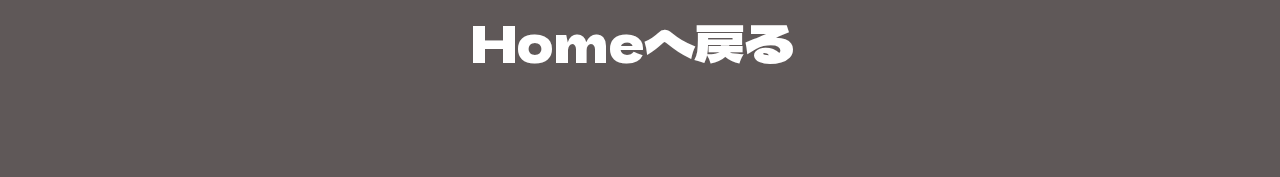
==== commit adf6c022: "編集" ====
--- a/character.html
+++ b/character.html
@@ -103,11 +103,11 @@
     <footer>
         <div class="tugi">
             <a href="character3.html">
-                ページ３へ
+                ←ページ３へ
             </a>
             
             <a href="character2.html">
-                ページ２へ
+                ページ２へ→
             </a>
         </div>
     
--- a/css/character.css
+++ b/css/character.css
@@ -1,5 +1,33 @@
 body {
     background-color: #5f5858;
+    display: grid;
+    grid-template-rows: 1fr auto;
+}
+
+footer {
+    bottom: 0;
+    width: 100%;
+    background-color: #5f5858;
+    color: #fff;
+    padding: 20px;
+    font-family: "Dela Gothic One", sans-serif;
+    font-size: 20px;
+    text-align: center;
+    text-decoration: none;
+}
+
+.context {
+    text-align: center;
+    width: 100%;
+    position: absolute;
+    top: 100px;
+}
+
+.context h1{ 
+    color: #fff;
+    font-size: 75px;
+    font-family: "Dela Gothic One", sans-serif;
+    font-weight:100;
 }
 
 .context {
@@ -9,23 +37,7 @@
     
 }
 
-.context h1{ 
-    text-align: center;
-    color: #fff;
-    font-size: 75px;
-    font-family: "Dela Gothic One", sans-serif;
-    font-weight:100;
-}
-
-.context {
-    width: 100%;
-    position: absolute;
-    top: 100px;
-    
-}
-
 .context p{
-    text-align: center;
     color: #fff;
     font-size: 50px;
     font-family: "Dela Gothic One", sans-serif;
@@ -41,11 +53,8 @@
     }
 }
 
-div {
-    text-align: center;
-}
-
 .context {
+    text-align: center;
     width: 100%;
     position: absolute;
     top: 100px;
@@ -110,6 +119,12 @@
     height: 300px;
 }
 
+.jyo{
+    margin: auto;
+    width: 550px;
+    height: 300px;
+}
+
 .mana{
     margin: auto;
     width: 550px;
@@ -151,17 +166,41 @@
     height: 425px;
 }
 
+.back{
+    text-align: center;
+}
+
 .back a{
    padding-bottom: 100px;
     text-align: center;
     color: #fff;
     font-size: 50px;
     font-family: "Dela Gothic One", sans-serif;
+    text-decoration: none;
 }
 
 .back a:hover {
     color: rgb(33, 33, 33);
 }
+
+.tugi{
+    margin-bottom: 50px;
+}
+
+.tugi a{
+    padding-bottom: 100px;
+     color: #fff;
+     font-size: 50px;
+     font-family: "Dela Gothic One", sans-serif;
+     text-decoration: none;
+
+ }
+ 
+ .tugi a:hover {
+     color: rgb(33, 33, 33);
+ }
+
+
 
 .akiyama {
 background-color: #DDAACC;
@@ -226,6 +265,15 @@
     margin-left: 20%;
 }
 
+.eren {
+    background-color: #e470cb;
+    margin: 0 auto;
+    margin-top: 50px;
+    margin-bottom: 50px;
+    margin-right: 20%;
+    margin-left: 20%;
+}
+
 .nekomiya {
     background-color: #d80d0d;
     margin: 0 auto;
--- a/css/character.css
+++ b/css/character.css
@@ -1,5 +1,33 @@
 body {
     background-color: #5f5858;
+    display: grid;
+    grid-template-rows: 1fr auto;
+}
+
+footer {
+    bottom: 0;
+    width: 100%;
+    background-color: #5f5858;
+    color: #fff;
+    padding: 20px;
+    font-family: "Dela Gothic One", sans-serif;
+    font-size: 20px;
+    text-align: center;
+    text-decoration: none;
+}
+
+.context {
+    text-align: center;
+    width: 100%;
+    position: absolute;
+    top: 100px;
+}
+
+.context h1{ 
+    color: #fff;
+    font-size: 75px;
+    font-family: "Dela Gothic One", sans-serif;
+    font-weight:100;
 }
 
 .context {
@@ -9,23 +37,7 @@
     
 }
 
-.context h1{ 
-    text-align: center;
-    color: #fff;
-    font-size: 75px;
-    font-family: "Dela Gothic One", sans-serif;
-    font-weight:100;
-}
-
-.context {
-    width: 100%;
-    position: absolute;
-    top: 100px;
-    
-}
-
 .context p{
-    text-align: center;
     color: #fff;
     font-size: 50px;
     font-family: "Dela Gothic One", sans-serif;
@@ -41,11 +53,8 @@
     }
 }
 
-div {
-    text-align: center;
-}
-
 .context {
+    text-align: center;
     width: 100%;
     position: absolute;
     top: 100px;
@@ -110,6 +119,12 @@
     height: 300px;
 }
 
+.jyo{
+    margin: auto;
+    width: 550px;
+    height: 300px;
+}
+
 .mana{
     margin: auto;
     width: 550px;
@@ -151,17 +166,41 @@
     height: 425px;
 }
 
+.back{
+    text-align: center;
+}
+
 .back a{
    padding-bottom: 100px;
     text-align: center;
     color: #fff;
     font-size: 50px;
     font-family: "Dela Gothic One", sans-serif;
+    text-decoration: none;
 }
 
 .back a:hover {
     color: rgb(33, 33, 33);
 }
+
+.tugi{
+    margin-bottom: 50px;
+}
+
+.tugi a{
+    padding-bottom: 100px;
+     color: #fff;
+     font-size: 50px;
+     font-family: "Dela Gothic One", sans-serif;
+     text-decoration: none;
+
+ }
+ 
+ .tugi a:hover {
+     color: rgb(33, 33, 33);
+ }
+
+
 
 .akiyama {
 background-color: #DDAACC;
@@ -226,6 +265,15 @@
     margin-left: 20%;
 }
 
+.eren {
+    background-color: #e470cb;
+    margin: 0 auto;
+    margin-top: 50px;
+    margin-bottom: 50px;
+    margin-right: 20%;
+    margin-left: 20%;
+}
+
 .nekomiya {
     background-color: #d80d0d;
     margin: 0 auto;
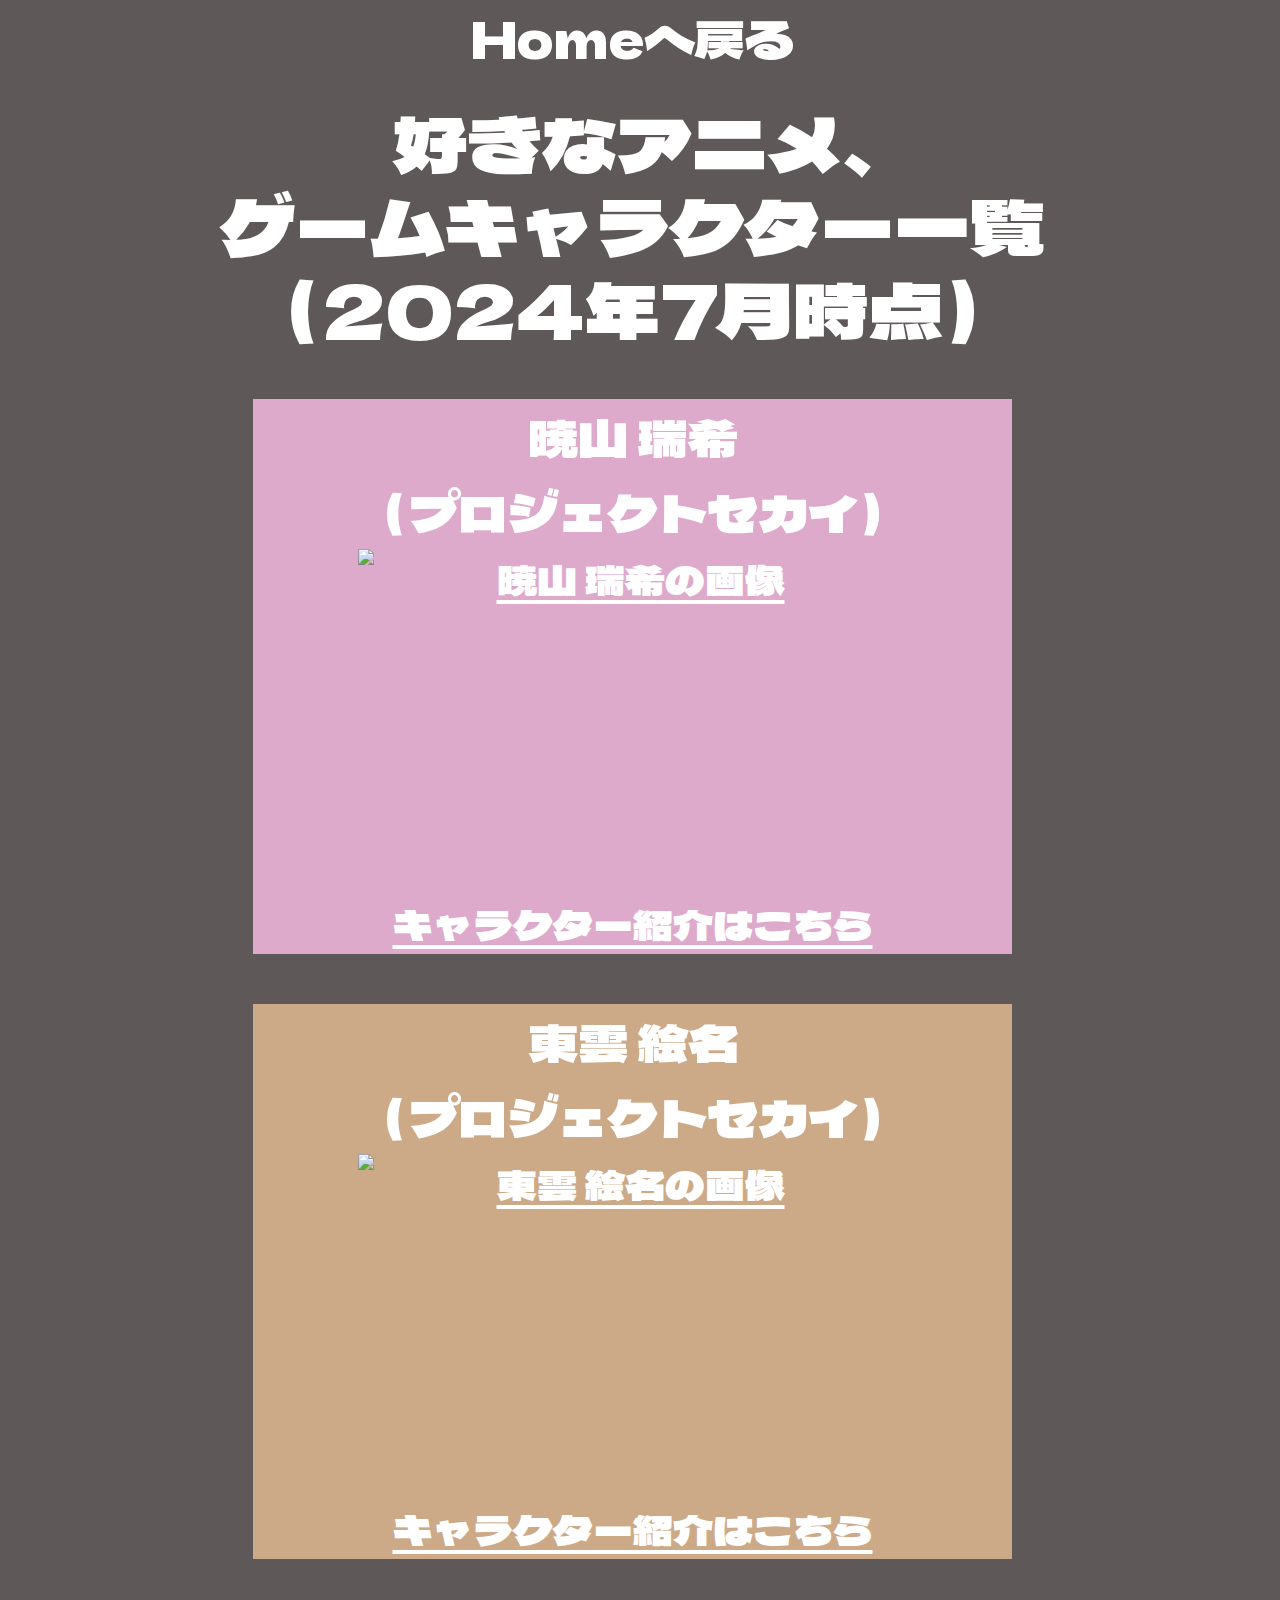
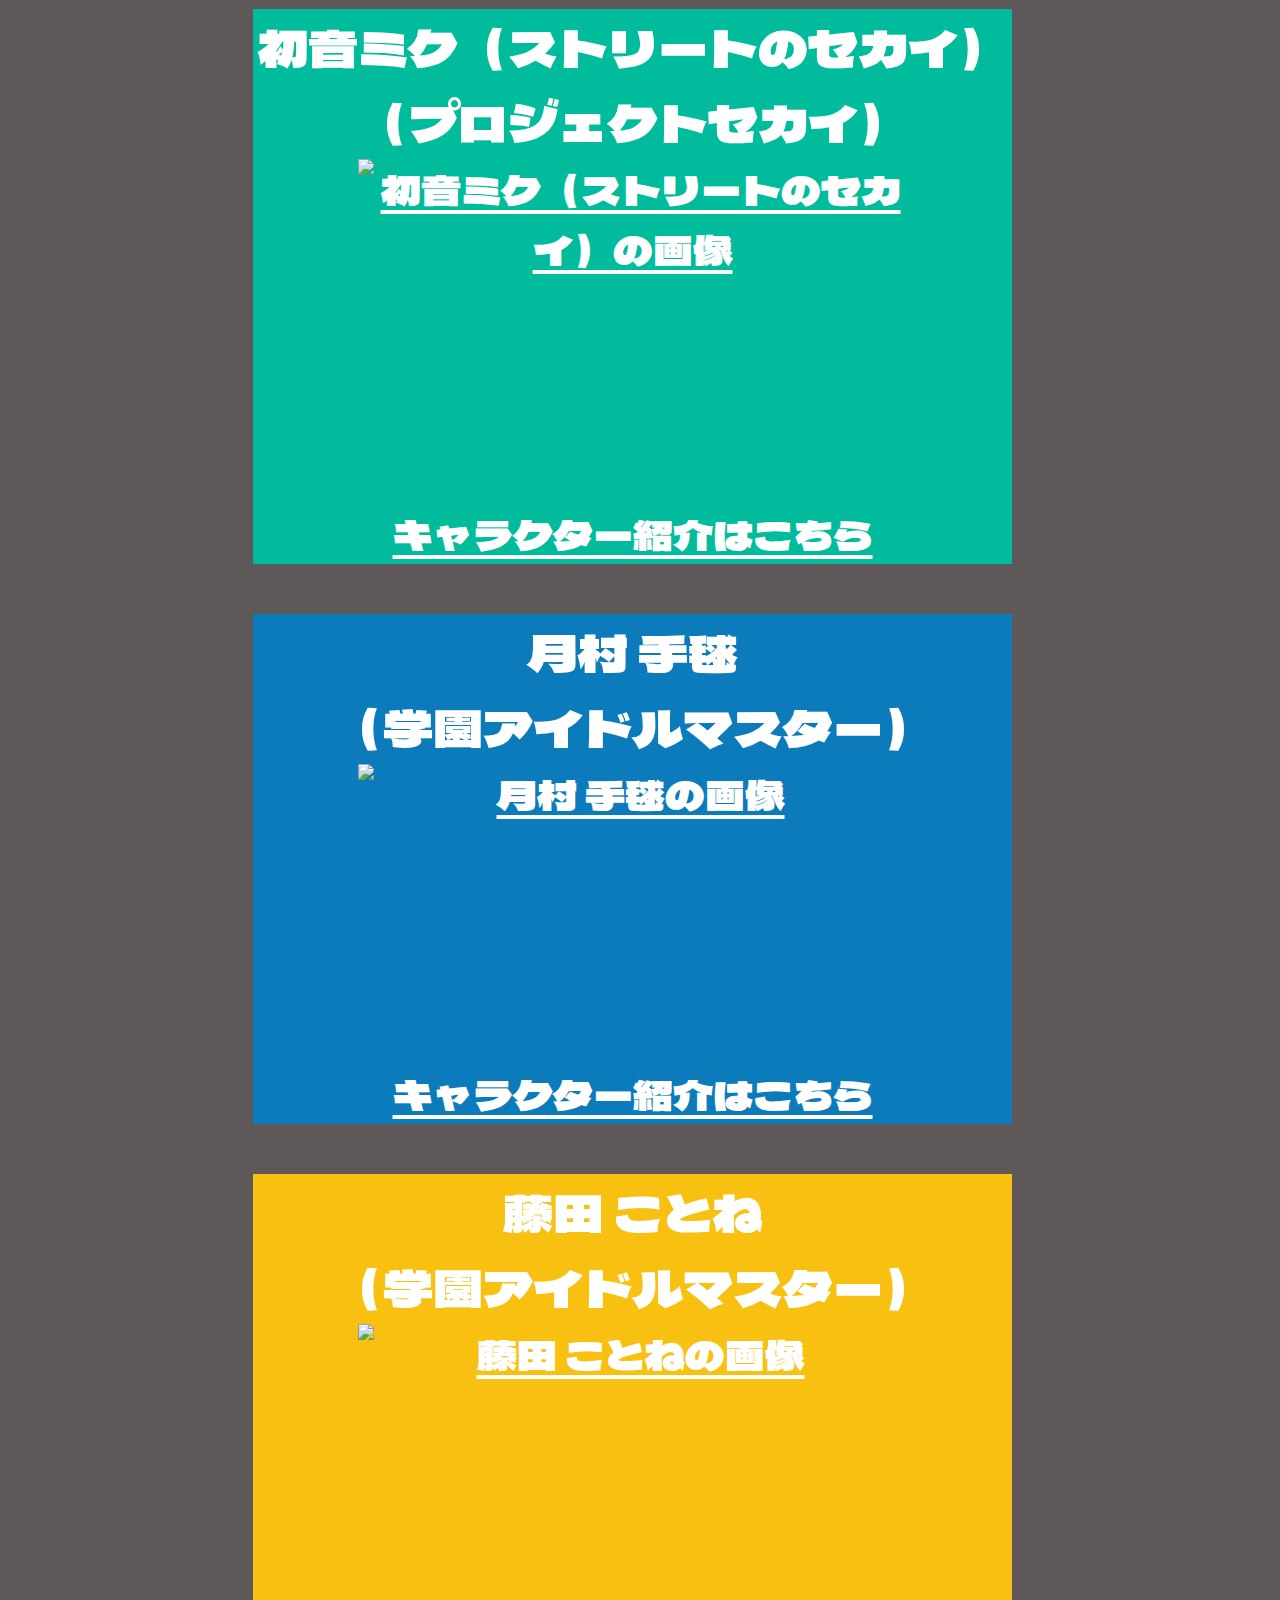
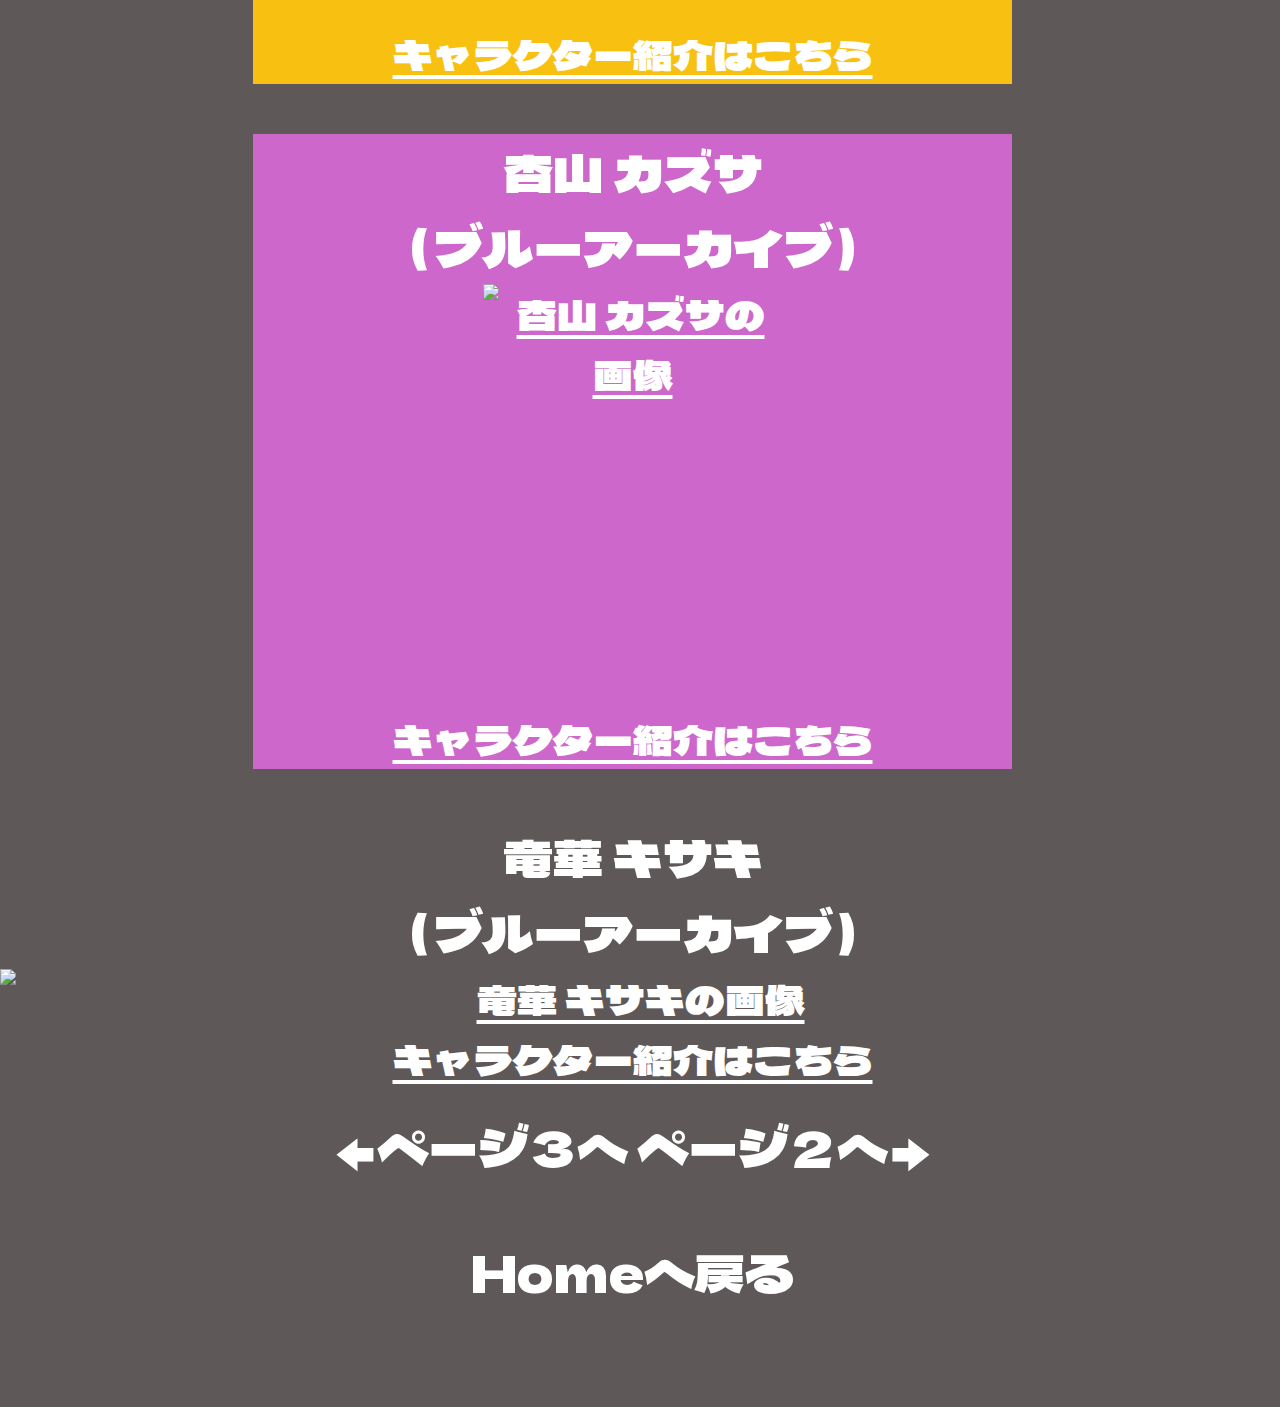
==== commit bbb3028f: "編集" ====
--- a/character.html
+++ b/character.html
@@ -61,45 +61,22 @@
     </ol>
     </div>
 
-    <div class="samu">
-   <ol><p>サム（ホタル）</br>（崩壊スターレイル）</p>
-    <li><a href="#"><img class="hotaru" src="https://pbs.twimg.com/media/GL0jMJDakAAHxxf.jpg" 
-       alt="ホタルの画像"></a></li>
-       <a href="https://hsr.hoyoverse.com/ja-jp/character?worldIndex=4&charIndex=4">キャラクター紹介はこちら</a>
-   </ol>
-    </div>
-
-    <div class="tao">
-    <ol><p>胡桃</br>（原神）</p>
-        <li><a href="#"><img class="hu" src="https://pbs.twimg.com/media/F1DJT3DXoAArY_e?format=jpg&name=4096x4096" 
-           alt="胡桃の画像"></a></li>
-           <a href="https://genshin.hoyoverse.com/ja/character/liyue?char=12">キャラクター紹介はこちら</a>
-    </ol>
-    </div>
-
-    <div class="eren">
-        <ol><p>エレン・ジョー</br>（ゼンレスゾーンゼロ）</p>
-            <li><a href="#"><img class="jyo" src="https://i.ytimg.com/vi/yO9-Hs7jH0I/hq720.jpg?sqp=-oaymwEhCK4FEIIDSFryq4qpAxMIARUAAAAAGAElAADIQj0AgKJD&rs=AOn4CLCOJT9mTLp-nCKIatn3cNYNxfyFuQ" 
-               alt="エレン・ジョーの画像"></a></li>
-               <a href="https://zenless.hoyoverse.com/ja-jp/character/detail?id=113671">キャラクター紹介はこちら</a>
-        </ol>
-    </div>
-    
-    <div class="nekomiya">
-        <ol><p>猫宮 又奈</br>（ゼンレスゾーンゼロ）</p>
-            <li><a href="#"><img class="mana" src="https://i.ytimg.com/vi/qg6onTehkYk/maxresdefault.jpg" 
-               alt="猫宮 又奈の画像"></a></li>
-               <a href="https://zenless.hoyoverse.com/ja-jp/news/102447">キャラクター紹介はこちら</a>
-        </ol>
-    </div>
-
     <div class="kyouyama">
         <ol><p>杏山 カズサ</br>（ブルーアーカイブ）</p>
             <li><a href="#"><img class="kazusa" src="https://pbs.twimg.com/media/FapyumeaMAA97bU.jpg:large" 
                alt="杏山 カズサの画像"></a></li>
-               <a href="https://x.com/Blue_ArchiveJP/status/1561186369313001473">キャラクター紹介はこちら</a>
+               <a href="https://dic.pixiv.net/a/%E6%9D%8F%E5%B1%B1%E3%82%AB%E3%82%BA%E3%82%B5">キャラクター紹介はこちら</a>
         </ol>
     </div>
+
+    <div class="ryugeki">
+        <ol><p>竜華 キサキ</br>（ブルーアーカイブ）</p>
+            <li><a href="#"><img class="kisaki" src="https://bluearchive.wikiru.jp/attach2/E382ADE382B5E382AD_E382ADE382B5E382AD2E706E67.png" 
+               alt="竜華 キサキの画像"></a></li>
+               <a href="https://dic.pixiv.net/a/%E7%AB%9C%E8%8F%AF%E3%82%AD%E3%82%B5%E3%82%AD">キャラクター紹介はこちら</a>
+        </ol>
+    </div>
+
     <footer>
         <div class="tugi">
             <a href="character3.html">
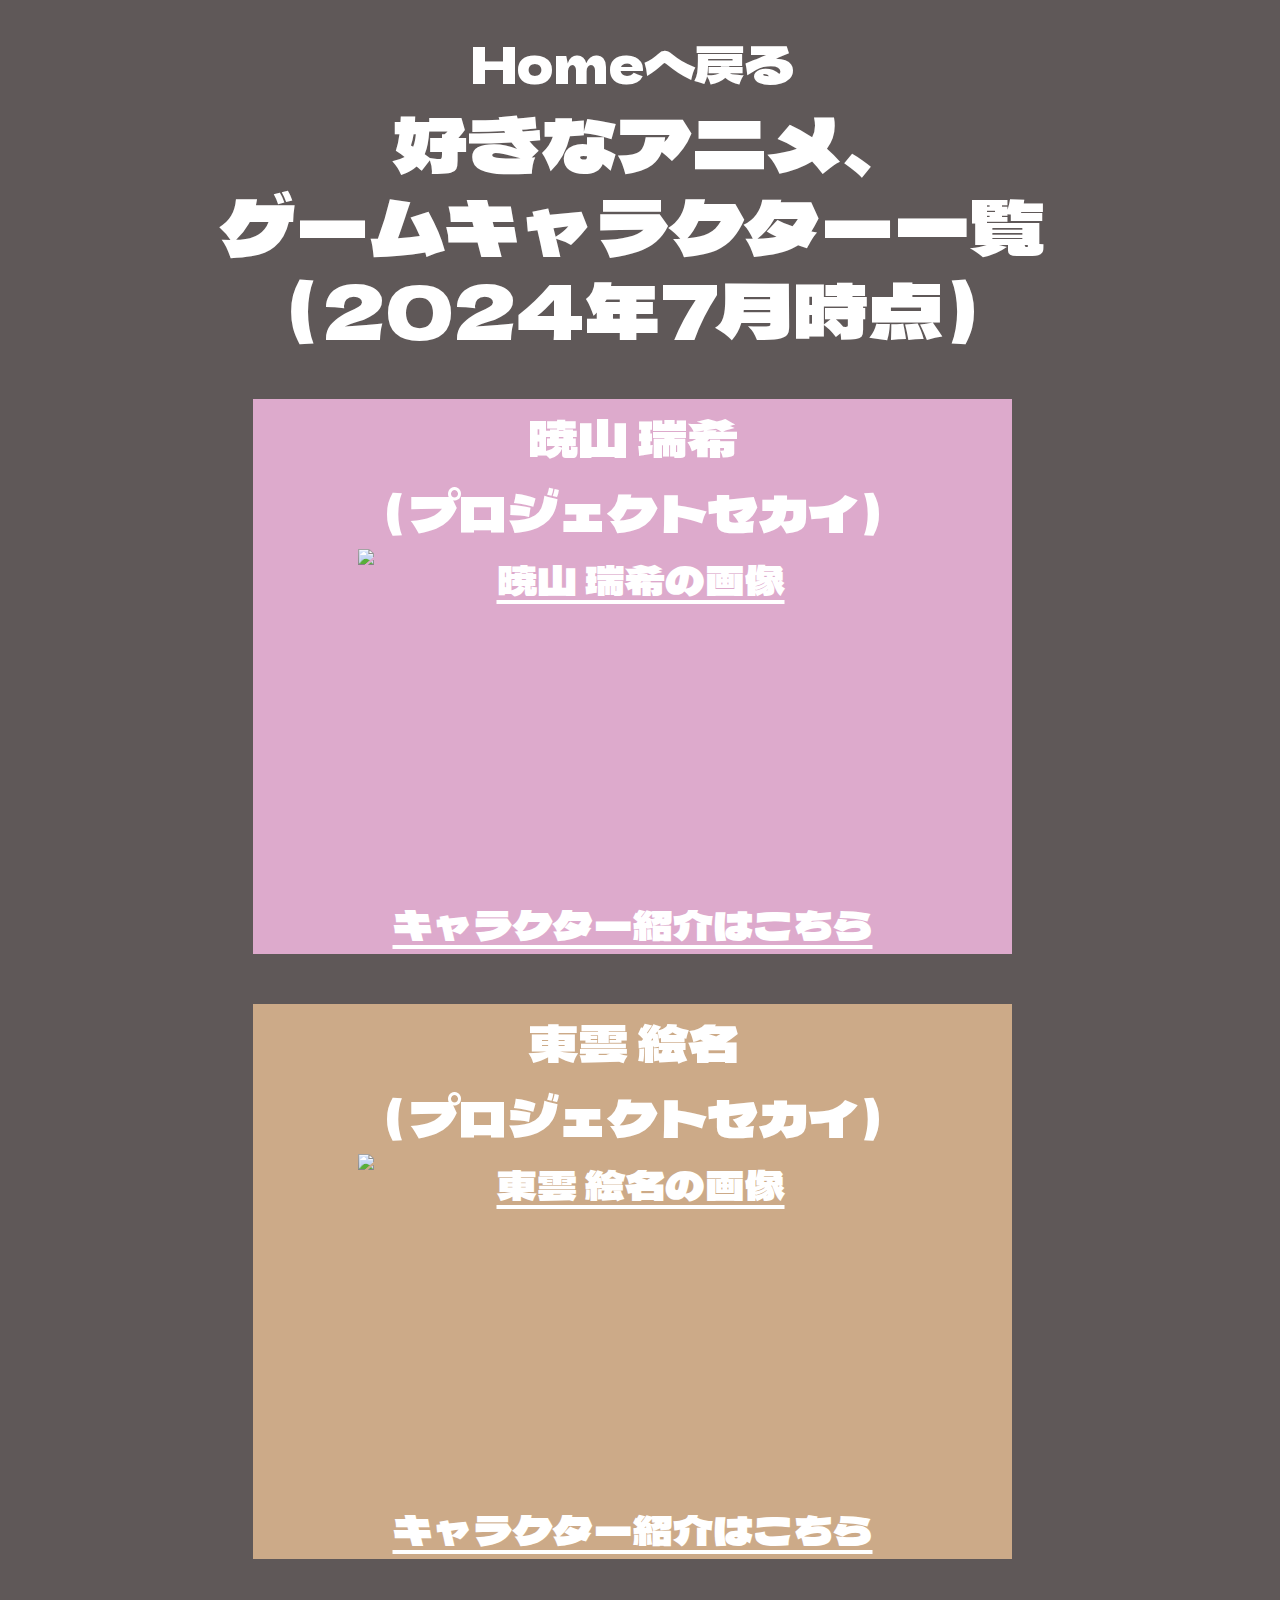
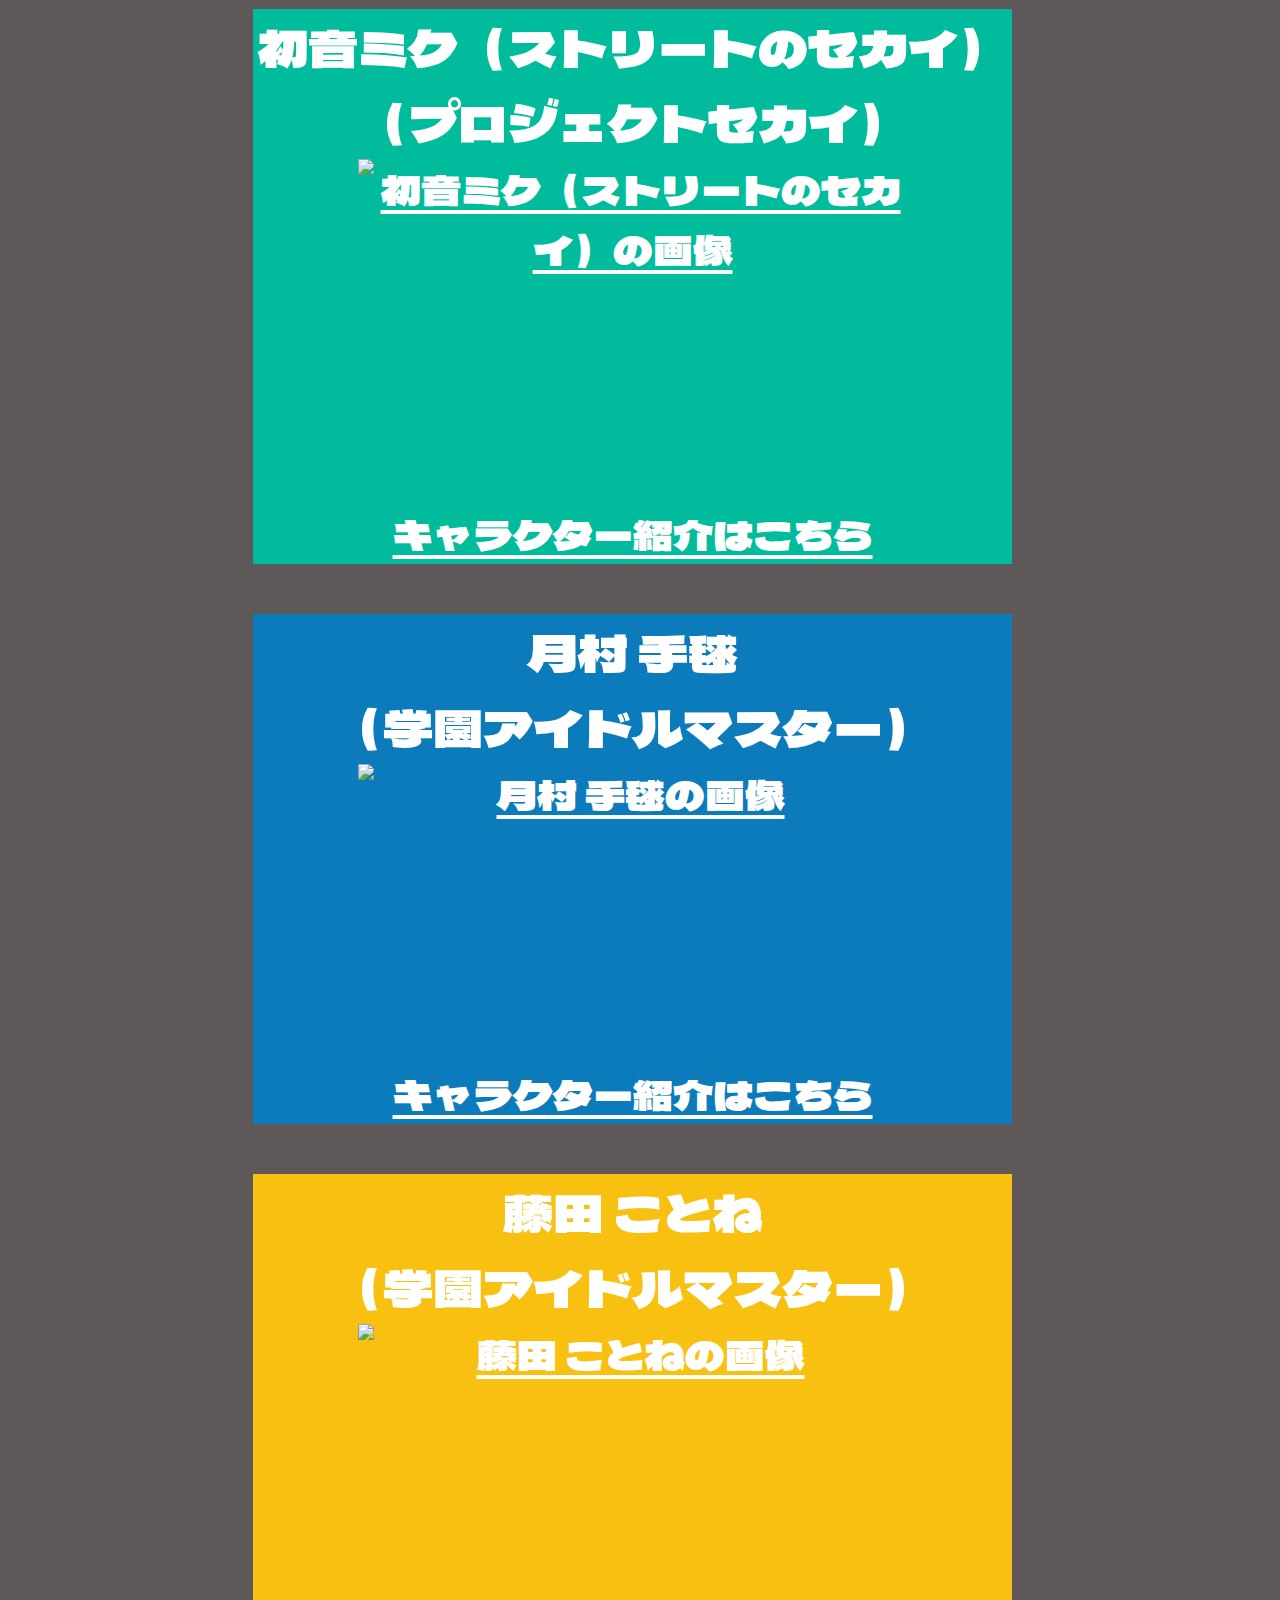
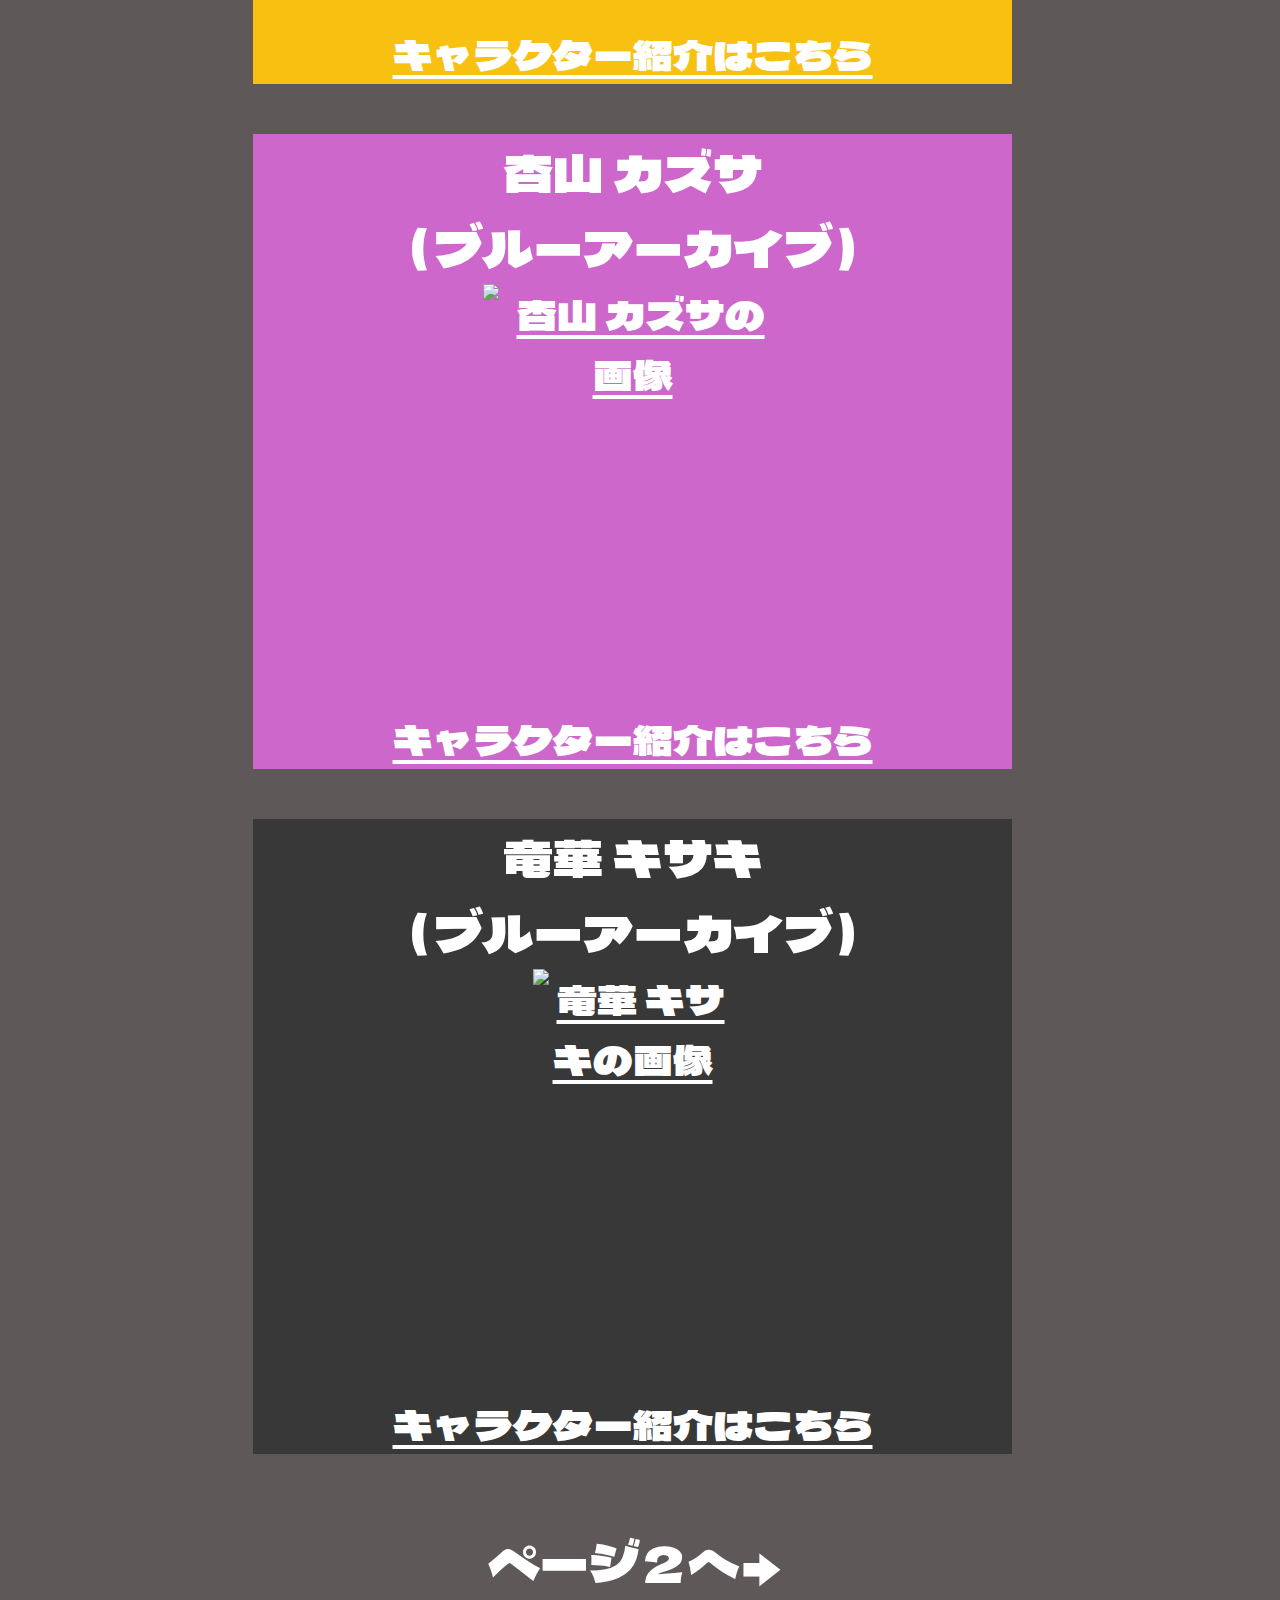
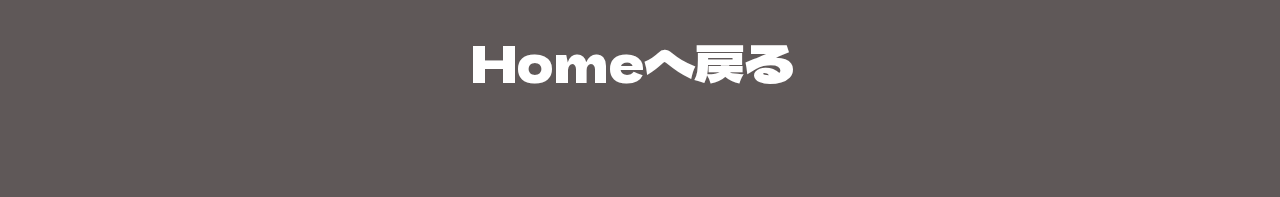
==== commit 052c96f6: "編集" ====
--- a/character.html
+++ b/character.html
@@ -79,10 +79,6 @@
 
     <footer>
         <div class="tugi">
-            <a href="character3.html">
-                ←ページ３へ
-            </a>
-            
             <a href="character2.html">
                 ページ２へ→
             </a>
--- a/css/character.css
+++ b/css/character.css
@@ -7,7 +7,6 @@
 footer {
     bottom: 0;
     width: 100%;
-    background-color: #5f5858;
     color: #fff;
     padding: 20px;
     font-family: "Dela Gothic One", sans-serif;
@@ -107,66 +106,20 @@
     height: 300px;
 }
 
-.hotaru{
-    margin: auto;
-    width: 550px;
-    height: 300px;
-}
-
-.hu{
-    margin: auto;
-    width: 300px;
-    height: 300px;
-}
-
-.jyo{
-    margin: auto;
-    width: 550px;
-    height: 300px;
-}
-
-.mana{
-    margin: auto;
-    width: 550px;
-    height: 300px;
-}
-
 .kazusa{
     margin: auto;
     width: 300px;
     height: 425px;
 }
 
-.yuki{
-    margin: auto;
-    width: 550px;
-    height: 300px;
-}
-
-.arisa{
-    margin: auto;
-    width: 550px;
-    height: 300px;
-}
-
-.rubi{
-    margin: auto;
-    width: 550px;
-    height: 300px;
-}
-
-.burori{
-    margin: auto;
-    width: 300px;
+.kisaki{
+    margin: auto;
+    width: 200px;
     height: 425px;
 }
-.goji-ta{
-    margin: auto;
-    width: 300px;
-    height: 425px;
-}
 
 .back{
+    margin-top: 25px;
     text-align: center;
 }
 
@@ -183,11 +136,8 @@
     color: rgb(33, 33, 33);
 }
 
-.tugi{
-    margin-bottom: 50px;
-}
-
 .tugi a{
+    margin: 25px;
     padding-bottom: 100px;
      color: #fff;
      font-size: 50px;
@@ -247,42 +197,6 @@
     margin-left: 20%;
 }
 
-.samu {
-    background-color: #acd864;
-    margin: 0 auto;
-    margin-top: 50px;
-    margin-bottom: 50px;
-    margin-right: 20%;
-    margin-left: 20%;
-}
-
-.tao {
-    background-color: #f16236;
-    margin: 0 auto;
-    margin-top: 50px;
-    margin-bottom: 50px;
-    margin-right: 20%;
-    margin-left: 20%;
-}
-
-.eren {
-    background-color: #e470cb;
-    margin: 0 auto;
-    margin-top: 50px;
-    margin-bottom: 50px;
-    margin-right: 20%;
-    margin-left: 20%;
-}
-
-.nekomiya {
-    background-color: #d80d0d;
-    margin: 0 auto;
-    margin-top: 50px;
-    margin-bottom: 50px;
-    margin-right: 20%;
-    margin-left: 20%;
-}
-
 .kyouyama {
     background-color: #cd67cb;
     margin: 0 auto;
@@ -292,44 +206,8 @@
     margin-left: 20%;
 }
 
-.suou {
-    background-color: #ef9e42;
-    margin: 0 auto;
-    margin-top: 50px;
-    margin-bottom: 50px;
-    margin-right: 20%;
-    margin-left: 20%;
-}
-
-.a-rya {
-    background-color: #c899f5;
-    margin: 0 auto;
-    margin-top: 50px;
-    margin-bottom: 50px;
-    margin-right: 20%;
-    margin-left: 20%;
-}
-
-.hosino {
-    background-color: #ff3c73;
-    margin: 0 auto;
-    margin-top: 50px;
-    margin-bottom: 50px;
-    margin-right: 20%;
-    margin-left: 20%;
-}
-
-.akuma {
-    background-color: #93bb49;
-    margin: 0 auto;
-    margin-top: 50px;
-    margin-bottom: 50px;
-    margin-right: 20%;
-    margin-left: 20%;
-}
-
-.fyu-jyon {
-    background-color: #34b9fc;
+.ryugeki {
+    background-color: #383838;
     margin: 0 auto;
     margin-top: 50px;
     margin-bottom: 50px;
--- a/css/character.css
+++ b/css/character.css
@@ -7,7 +7,6 @@
 footer {
     bottom: 0;
     width: 100%;
-    background-color: #5f5858;
     color: #fff;
     padding: 20px;
     font-family: "Dela Gothic One", sans-serif;
@@ -107,66 +106,20 @@
     height: 300px;
 }
 
-.hotaru{
-    margin: auto;
-    width: 550px;
-    height: 300px;
-}
-
-.hu{
-    margin: auto;
-    width: 300px;
-    height: 300px;
-}
-
-.jyo{
-    margin: auto;
-    width: 550px;
-    height: 300px;
-}
-
-.mana{
-    margin: auto;
-    width: 550px;
-    height: 300px;
-}
-
 .kazusa{
     margin: auto;
     width: 300px;
     height: 425px;
 }
 
-.yuki{
-    margin: auto;
-    width: 550px;
-    height: 300px;
-}
-
-.arisa{
-    margin: auto;
-    width: 550px;
-    height: 300px;
-}
-
-.rubi{
-    margin: auto;
-    width: 550px;
-    height: 300px;
-}
-
-.burori{
-    margin: auto;
-    width: 300px;
+.kisaki{
+    margin: auto;
+    width: 200px;
     height: 425px;
 }
-.goji-ta{
-    margin: auto;
-    width: 300px;
-    height: 425px;
-}
 
 .back{
+    margin-top: 25px;
     text-align: center;
 }
 
@@ -183,11 +136,8 @@
     color: rgb(33, 33, 33);
 }
 
-.tugi{
-    margin-bottom: 50px;
-}
-
 .tugi a{
+    margin: 25px;
     padding-bottom: 100px;
      color: #fff;
      font-size: 50px;
@@ -247,42 +197,6 @@
     margin-left: 20%;
 }
 
-.samu {
-    background-color: #acd864;
-    margin: 0 auto;
-    margin-top: 50px;
-    margin-bottom: 50px;
-    margin-right: 20%;
-    margin-left: 20%;
-}
-
-.tao {
-    background-color: #f16236;
-    margin: 0 auto;
-    margin-top: 50px;
-    margin-bottom: 50px;
-    margin-right: 20%;
-    margin-left: 20%;
-}
-
-.eren {
-    background-color: #e470cb;
-    margin: 0 auto;
-    margin-top: 50px;
-    margin-bottom: 50px;
-    margin-right: 20%;
-    margin-left: 20%;
-}
-
-.nekomiya {
-    background-color: #d80d0d;
-    margin: 0 auto;
-    margin-top: 50px;
-    margin-bottom: 50px;
-    margin-right: 20%;
-    margin-left: 20%;
-}
-
 .kyouyama {
     background-color: #cd67cb;
     margin: 0 auto;
@@ -292,44 +206,8 @@
     margin-left: 20%;
 }
 
-.suou {
-    background-color: #ef9e42;
-    margin: 0 auto;
-    margin-top: 50px;
-    margin-bottom: 50px;
-    margin-right: 20%;
-    margin-left: 20%;
-}
-
-.a-rya {
-    background-color: #c899f5;
-    margin: 0 auto;
-    margin-top: 50px;
-    margin-bottom: 50px;
-    margin-right: 20%;
-    margin-left: 20%;
-}
-
-.hosino {
-    background-color: #ff3c73;
-    margin: 0 auto;
-    margin-top: 50px;
-    margin-bottom: 50px;
-    margin-right: 20%;
-    margin-left: 20%;
-}
-
-.akuma {
-    background-color: #93bb49;
-    margin: 0 auto;
-    margin-top: 50px;
-    margin-bottom: 50px;
-    margin-right: 20%;
-    margin-left: 20%;
-}
-
-.fyu-jyon {
-    background-color: #34b9fc;
+.ryugeki {
+    background-color: #383838;
     margin: 0 auto;
     margin-top: 50px;
     margin-bottom: 50px;
